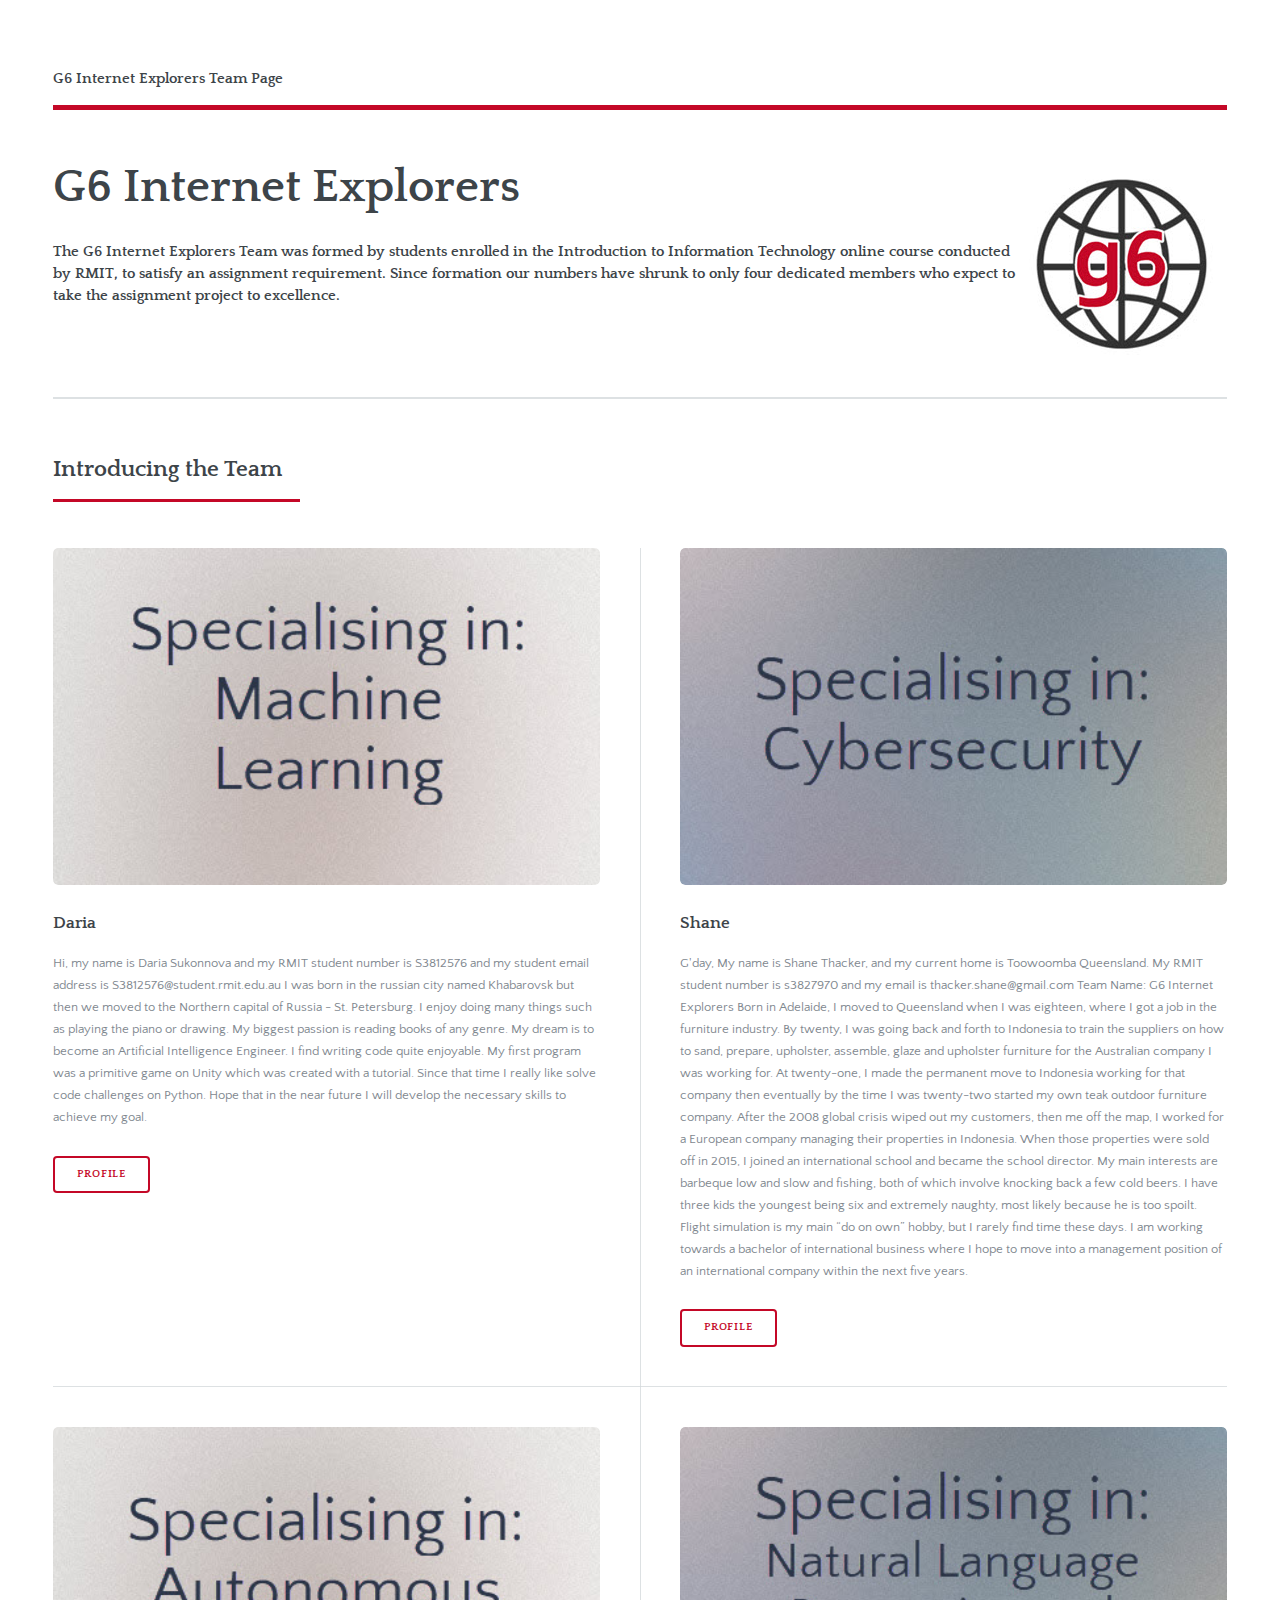
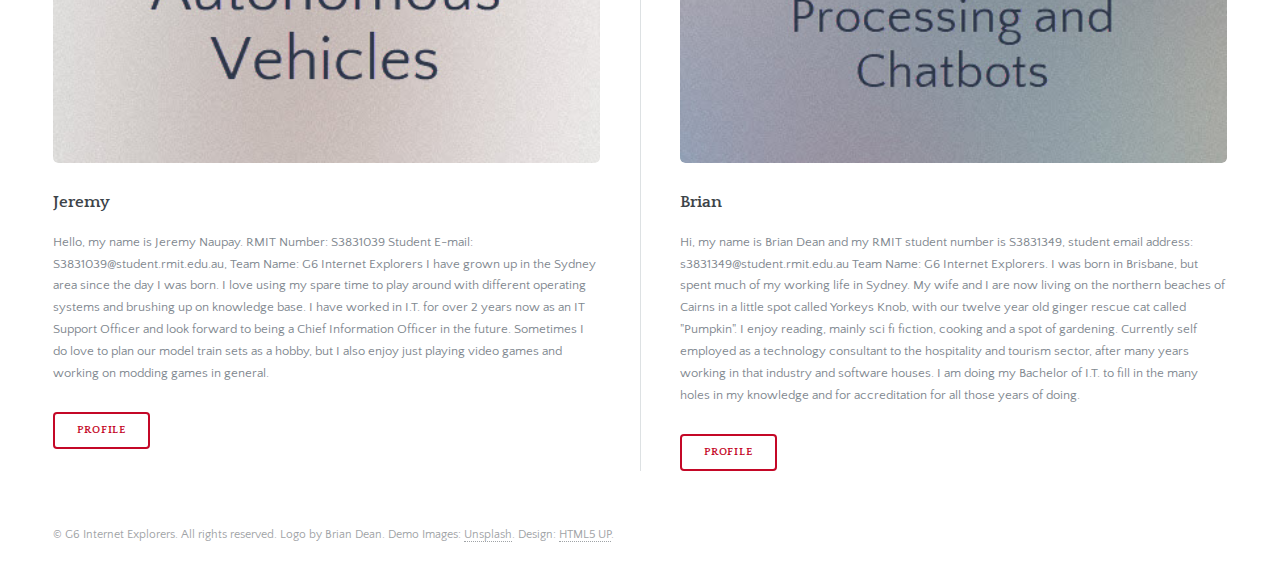
==== index.html @ 7b2c0fbd "Update profiles" ====
<!DOCTYPE HTML>
<!--
	Editorial by HTML5 UP
	html5up.net | @ajlkn
	Free for personal and commercial use under the CCA 3.0 license (html5up.net/license)
-->
<html>

<head>
	<title>G5 Internet Explorers Team</title>
	<meta charset="utf-8" />
	<meta name="viewport" content="width=device-width, initial-scale=1, user-scalable=no" />
	<link rel="stylesheet" href="assets/css/main.css" />
</head>

<body class="is-preload">

	<!-- Wrapper -->
	<div id="wrapper">
		<!-- Main -->
		<div id="main">
			<div class="inner">
				<!-- Header -->
				<header id="header">
					<a href="index.html" class="logo"><strong>G6 Internet Explorers Team Page</strong></a>
				</header>
				<!-- Banner -->
				<section id="banner">
					<div class="content">
						<header>
							<h1>G6 Internet Explorers</h1>
							<!-- <p>A free and fully responsive site template</p> -->
						</header>
						<h4>The G6 Internet Explorers Team was formed by students enrolled in the Introduction to
							Information Technology online course conducted by RMIT, to satisfy an assignment
							requirement.
							Since formation our numbers have shrunk to only four dedicated members who expect to take
							the assignment project to excellence. </h4>
					</div>
					<span>
						<img src="images/logosml.jpg" alt="" />
					</span>
				</section>
				<section>
					<header class="major">
						<h2>Introducing the Team</h2>
					</header>
					<div class="posts">
						<article>
							<a href="https://dariab612.github.io/my.profile.io/" target="_blank" class="image"><img
									src="images/pic15.jpg" alt="" /></a>
							<h3>Daria</h3>
							<p>Hi, my name is Daria Sukonnova and my RMIT student number is S3812576 and my student email address is S3812576@student.rmit.edu.au
								I was born in the russian city named Khabarovsk but then we moved to the Northern capital of Russia - St. Petersburg.
								I enjoy doing many things such as playing the piano or drawing. My biggest passion is reading books of any genre.
								My dream is to become an Artificial Intelligence Engineer. I find writing code quite enjoyable. My first program was a primitive 
								game on Unity which was created with a tutorial. Since that time I really like solve code challenges on Python. Hope that in the 
								near future I will develop the necessary skills to achieve my goal.</p>
							<ul class="actions">
								<li><a href="https://dariab612.github.io/my.profile.io/" target="_blank"
										class="button">Profile</a></li>
							</ul>
						</article>
						<article>
							<a href="https://shanetemp.github.io/" target="_blank" class="image"><img
									src="images/pic14.jpg" alt="" /></a>
							<h3>Shane</h3>
							<p>G'day, My name is Shane Thacker, and my current home is Toowoomba Queensland.
								My RMIT student number is s3827970 and my email is thacker.shane@gmail.com Team Name: G6 Internet Explorers
								Born in Adelaide, I moved to Queensland when I was eighteen, where I got a job in the
								furniture industry. By twenty, I was going back and forth to Indonesia to train the
								suppliers on how to sand, prepare, upholster, assemble, glaze and upholster furniture
								for the Australian company I was working for. At twenty-one, I made the permanent move
								to Indonesia working for that company then eventually by the time I was twenty-two
								started my own teak outdoor furniture company. After the 2008 global crisis wiped out my
								customers, then me off the map, I worked for a European company managing their
								properties in Indonesia. When those properties were sold off in 2015, I joined an
								international school and became the school director.
								My main interests are barbeque low and slow and fishing, both of which involve knocking
								back a few cold beers. I have three kids the youngest being six and extremely naughty,
								most likely because he is too spoilt. Flight simulation is my main “do on own” hobby,
								but I rarely find time these days.
								I am working towards a bachelor of international business where I hope to move into a
								management position of an international company within the next five years.</p>
							<ul class="actions">
								<li><a href="https://shanetemp.github.io/" target="_blank" class="button">Profile</a>
								</li>
							</ul>
						</article>
						<article>
							<a href="https://jnaupay.github.io/IT-Assessment-1/" target="_blank" class="image"><img
									src="images/pic16.jpg" alt="" /></a>
							<h3>Jeremy</h3>
							<p>Hello, my name is Jeremy Naupay. RMIT Number: S3831039 Student E-mail: S3831039@student.rmit.edu.au, Team Name: G6 Internet 	    Explorers
								I have grown up in the Sydney area since the day I was born. I love using my spare time to play around with different operating systems and brushing up on knowledge base. I have worked in I.T. for over 2 years now as an IT Support Officer and look forward to being a Chief Information Officer in the future. Sometimes I do love to plan our model train sets as a hobby, but I also enjoy just playing video games and working on modding games in general. </p>
							<ul class="actions">
								<li><a href="https://jnaupay.github.io/IT-Assessment-1/" target="_blank"
										class="button">Profile</a></li>
							</ul>
						</article>
						<article>
							<a href="https://brian-c-dean.github.io/" target="_blank" class="image"><img
									src="images/pic17.jpg" alt="" /></a>
							<h3>Brian</h3>
							<p>Hi, my name is Brian Dean and my RMIT student number is S3831349, student email address:
								s3831349@student.rmit.edu.au  Team Name: G6 Internet Explorers. I was born in Brisbane, but spent much of my working life
								in Sydney. My wife and I are now living on the northern beaches of Cairns in a little
								spot called Yorkeys Knob, with our twelve year old ginger rescue cat called "Pumpkin". I
								enjoy reading, mainly sci fi fiction, cooking and a spot of gardening. Currently self
								employed as a technology consultant to the hospitality and tourism sector, after many
								years working in that industry and software houses. I am doing my Bachelor of I.T. to
								fill in the many holes in my knowledge and for accreditation for all those years of
								doing. </p>
							<ul class="actions">
								<li><a href="https://brian-c-dean.github.io/" target="_blank" class="button">Profile</a>
								</li>
							</ul>
						</article>

					</div>
				</section>
				<!-- Footer -->
				<footer id="footer">
					<p class="copyright">&copy; G6 Internet Explorers. All rights reserved. Logo by Brian Dean. Demo
						Images: <a href="https://unsplash.com">Unsplash</a>. Design: <a href="https://html5up.net">HTML5
							UP</a>.</p>
				</footer>
			</div>
		</div>
	</div>

	<!-- Scripts -->
	<script src="assets/js/jquery.min.js"></script>
	<script src="assets/js/browser.min.js"></script>
	<script src="assets/js/breakpoints.min.js"></script>
	<script src="assets/js/util.js"></script>
	<script src="assets/js/main.js"></script>

</body>

</html>
---- assets/css/main.css ----
@import url(fontawesome-all.min.css);
@import url("https://fonts.googleapis.com/css?family=Quattrocento Sans:400,600,400italic,600italic|Quattrocento:400,700");
/*
	Editorial by HTML5 UP
	html5up.net | @ajlkn
	Free for personal and commercial use under the CCA 3.0 license (html5up.net/license)
*/
html, body, div, span, applet, object,
iframe, h1, h2, h3, h4, h5, h6, p, blockquote,
pre, a, abbr, acronym, address, big, cite,
code, del, dfn, em, img, ins, kbd, q, s, samp,
small, strike, strong, sub, sup, tt, var, b,
u, i, center, dl, dt, dd, ol, ul, li, fieldset,
form, label, legend, table, caption, tbody,
tfoot, thead, tr, th, td, article, aside,
canvas, details, embed, figure, figcaption,
footer, header, hgroup, menu, nav, output, ruby,
section, summary, time, mark, audio, video {
  margin: 0;
  padding: 0;
  border: 0;
  font-size: 100%;
  font: inherit;
  vertical-align: baseline; }

article, aside, details, figcaption, figure,
footer, header, hgroup, menu, nav, section {
  display: block; }

body {
  line-height: 1; }

ol, ul {
  list-style: none; }

blockquote, q {
  quotes: none; }
  blockquote:before, blockquote:after, q:before, q:after {
    content: '';
    content: none; }

table {
  border-collapse: collapse;
  border-spacing: 0; }

body {
  -webkit-text-size-adjust: none; }

mark {
  background-color: transparent;
  color: inherit; }

input::-moz-focus-inner {
  border: 0;
  padding: 0; }

input, select, textarea {
  -moz-appearance: none;
  -webkit-appearance: none;
  -ms-appearance: none;
  appearance: none; }

/* Basic */
@-ms-viewport {
  width: device-width; }

body {
  -ms-overflow-style: scrollbar; }

@media screen and (max-width: 480px) {
  html, body {
    min-width: 320px; } }

html {
  box-sizing: border-box; }

*, *:before, *:after {
  box-sizing: inherit; }

body {
  background: #ffffff; }
  body.is-preload *, body.is-preload *:before, body.is-preload *:after, body.is-resizing *, body.is-resizing *:before, body.is-resizing *:after {
    -moz-animation: none !important;
    -webkit-animation: none !important;
    -ms-animation: none !important;
    animation: none !important;
    -moz-transition: none !important;
    -webkit-transition: none !important;
    -ms-transition: none !important;
    transition: none !important; }

/* Type */
body, input, select, textarea {
  color: #7f888f;
  font-family: "Quattrocento Sans", sans-serif;
  font-size: 13pt;
  font-weight: 400;
  line-height: 1.65; }
  @media screen and (max-width: 1680px) {
    body, input, select, textarea {
      font-size: 11pt; } }
  @media screen and (max-width: 1280px) {
    body, input, select, textarea {
      font-size: 10pt; } }
  @media screen and (max-width: 360px) {
    body, input, select, textarea {
      font-size: 9pt; } }

a {
  -moz-transition: color 0.2s ease-in-out, border-bottom-color 0.2s ease-in-out;
  -webkit-transition: color 0.2s ease-in-out, border-bottom-color 0.2s ease-in-out;
  -ms-transition: color 0.2s ease-in-out, border-bottom-color 0.2s ease-in-out;
  transition: color 0.2s ease-in-out, border-bottom-color 0.2s ease-in-out;
  border-bottom: dotted 1px;
  color: #C40827;
  text-decoration: none; }
  a:hover {
    border-bottom-color: #C40827;
    color: #C40827 !important; }
    a:hover strong {
      color: inherit; }

strong, b {
  color: #3d4449;
  font-weight: 600; }

em, i {
  font-style: italic; }

p {
  margin: 0 0 2em 0; }

h1, h2, h3, h4, h5, h6 {
  color: #3d4449;
  font-family: "Quattrocento", serif;
  font-weight: 700;
  line-height: 1.5;
  margin: 0 0 1em 0; }
  h1 a, h2 a, h3 a, h4 a, h5 a, h6 a {
    color: inherit;
    text-decoration: none;
    border-bottom: 0; }

h1 {
  font-size: 4em;
  margin: 0 0 0.5em 0;
  line-height: 1.3; }

h2 {
  font-size: 1.75em; }

h3 {
  font-size: 1.25em; }

h4 {
  font-size: 1.1em; }

h5 {
  font-size: 0.9em; }

h6 {
  font-size: 0.7em; }

@media screen and (max-width: 1680px) {
  h1 {
    font-size: 3.5em; } }

@media screen and (max-width: 980px) {
  h1 {
    font-size: 3.25em; } }

@media screen and (max-width: 736px) {
  h1 {
    font-size: 2em;
    line-height: 1.4; }
  h2 {
    font-size: 1.5em; } }

sub {
  font-size: 0.8em;
  position: relative;
  top: 0.5em; }

sup {
  font-size: 0.8em;
  position: relative;
  top: -0.5em; }

blockquote {
  border-left: solid 3px rgba(210, 215, 217, 0.75);
  font-style: italic;
  margin: 0 0 2em 0;
  padding: 0.5em 0 0.5em 2em; }

code {
  background: rgba(230, 235, 237, 0.25);
  border-radius: 0.375em;
  border: solid 1px rgba(210, 215, 217, 0.75);
  font-family: "Courier New", monospace;
  font-size: 0.9em;
  margin: 0 0.25em;
  padding: 0.25em 0.65em; }

pre {
  -webkit-overflow-scrolling: touch;
  font-family: "Courier New", monospace;
  font-size: 0.9em;
  margin: 0 0 2em 0; }
  pre code {
    display: block;
    line-height: 1.75;
    padding: 1em 1.5em;
    overflow-x: auto; }

hr {
  border: 0;
  border-bottom: solid 1px rgba(210, 215, 217, 0.75);
  margin: 2em 0; }
  hr.major {
    margin: 3em 0; }

.align-left {
  text-align: left; }

.align-center {
  text-align: center; }

.align-right {
  text-align: right; }

/* Row */
.row {
  display: flex;
  flex-wrap: wrap;
  box-sizing: border-box;
  align-items: stretch; }
  .row > * {
    box-sizing: border-box; }
  .row.gtr-uniform > * > :last-child {
    margin-bottom: 0; }
  .row.aln-left {
    justify-content: flex-start; }
  .row.aln-center {
    justify-content: center; }
  .row.aln-right {
    justify-content: flex-end; }
  .row.aln-top {
    align-items: flex-start; }
  .row.aln-middle {
    align-items: center; }
  .row.aln-bottom {
    align-items: flex-end; }
  .row > .imp {
    order: -1; }
  .row > .col-1 {
    width: 8.33333%; }
  .row > .off-1 {
    margin-left: 8.33333%; }
  .row > .col-2 {
    width: 16.66667%; }
  .row > .off-2 {
    margin-left: 16.66667%; }
  .row > .col-3 {
    width: 25%; }
  .row > .off-3 {
    margin-left: 25%; }
  .row > .col-4 {
    width: 33.33333%; }
  .row > .off-4 {
    margin-left: 33.33333%; }
  .row > .col-5 {
    width: 41.66667%; }
  .row > .off-5 {
    margin-left: 41.66667%; }
  .row > .col-6 {
    width: 50%; }
  .row > .off-6 {
    margin-left: 50%; }
  .row > .col-7 {
    width: 58.33333%; }
  .row > .off-7 {
    margin-left: 58.33333%; }
  .row > .col-8 {
    width: 66.66667%; }
  .row > .off-8 {
    margin-left: 66.66667%; }
  .row > .col-9 {
    width: 75%; }
  .row > .off-9 {
    margin-left: 75%; }
  .row > .col-10 {
    width: 83.33333%; }
  .row > .off-10 {
    margin-left: 83.33333%; }
  .row > .col-11 {
    width: 91.66667%; }
  .row > .off-11 {
    margin-left: 91.66667%; }
  .row > .col-12 {
    width: 100%; }
  .row > .off-12 {
    margin-left: 100%; }
  .row.gtr-0 {
    margin-top: 0;
    margin-left: 0em; }
    .row.gtr-0 > * {
      padding: 0 0 0 0em; }
    .row.gtr-0.gtr-uniform {
      margin-top: 0em; }
      .row.gtr-0.gtr-uniform > * {
        padding-top: 0em; }
  .row.gtr-25 {
    margin-top: 0;
    margin-left: -0.375em; }
    .row.gtr-25 > * {
      padding: 0 0 0 0.375em; }
    .row.gtr-25.gtr-uniform {
      margin-top: -0.375em; }
      .row.gtr-25.gtr-uniform > * {
        padding-top: 0.375em; }
  .row.gtr-50 {
    margin-top: 0;
    margin-left: -0.75em; }
    .row.gtr-50 > * {
      padding: 0 0 0 0.75em; }
    .row.gtr-50.gtr-uniform {
      margin-top: -0.75em; }
      .row.gtr-50.gtr-uniform > * {
        padding-top: 0.75em; }
  .row {
    margin-top: 0;
    margin-left: -1.5em; }
    .row > * {
      padding: 0 0 0 1.5em; }
    .row.gtr-uniform {
      margin-top: -1.5em; }
      .row.gtr-uniform > * {
        padding-top: 1.5em; }
  .row.gtr-150 {
    margin-top: 0;
    margin-left: -2.25em; }
    .row.gtr-150 > * {
      padding: 0 0 0 2.25em; }
    .row.gtr-150.gtr-uniform {
      margin-top: -2.25em; }
      .row.gtr-150.gtr-uniform > * {
        padding-top: 2.25em; }
  .row.gtr-200 {
    margin-top: 0;
    margin-left: -3em; }
    .row.gtr-200 > * {
      padding: 0 0 0 3em; }
    .row.gtr-200.gtr-uniform {
      margin-top: -3em; }
      .row.gtr-200.gtr-uniform > * {
        padding-top: 3em; }
  @media screen and (max-width: 1680px) {
    .row {
      display: flex;
      flex-wrap: wrap;
      box-sizing: border-box;
      align-items: stretch; }
      .row > * {
        box-sizing: border-box; }
      .row.gtr-uniform > * > :last-child {
        margin-bottom: 0; }
      .row.aln-left {
        justify-content: flex-start; }
      .row.aln-center {
        justify-content: center; }
      .row.aln-right {
        justify-content: flex-end; }
      .row.aln-top {
        align-items: flex-start; }
      .row.aln-middle {
        align-items: center; }
      .row.aln-bottom {
        align-items: flex-end; }
      .row > .imp-xlarge {
        order: -1; }
      .row > .col-1-xlarge {
        width: 8.33333%; }
      .row > .off-1-xlarge {
        margin-left: 8.33333%; }
      .row > .col-2-xlarge {
        width: 16.66667%; }
      .row > .off-2-xlarge {
        margin-left: 16.66667%; }
      .row > .col-3-xlarge {
        width: 25%; }
      .row > .off-3-xlarge {
        margin-left: 25%; }
      .row > .col-4-xlarge {
        width: 33.33333%; }
      .row > .off-4-xlarge {
        margin-left: 33.33333%; }
      .row > .col-5-xlarge {
        width: 41.66667%; }
      .row > .off-5-xlarge {
        margin-left: 41.66667%; }
      .row > .col-6-xlarge {
        width: 50%; }
      .row > .off-6-xlarge {
        margin-left: 50%; }
      .row > .col-7-xlarge {
        width: 58.33333%; }
      .row > .off-7-xlarge {
        margin-left: 58.33333%; }
      .row > .col-8-xlarge {
        width: 66.66667%; }
      .row > .off-8-xlarge {
        margin-left: 66.66667%; }
      .row > .col-9-xlarge {
        width: 75%; }
      .row > .off-9-xlarge {
        margin-left: 75%; }
      .row > .col-10-xlarge {
        width: 83.33333%; }
      .row > .off-10-xlarge {
        margin-left: 83.33333%; }
      .row > .col-11-xlarge {
        width: 91.66667%; }
      .row > .off-11-xlarge {
        margin-left: 91.66667%; }
      .row > .col-12-xlarge {
        width: 100%; }
      .row > .off-12-xlarge {
        margin-left: 100%; }
      .row.gtr-0 {
        margin-top: 0;
        margin-left: 0em; }
        .row.gtr-0 > * {
          padding: 0 0 0 0em; }
        .row.gtr-0.gtr-uniform {
          margin-top: 0em; }
          .row.gtr-0.gtr-uniform > * {
            padding-top: 0em; }
      .row.gtr-25 {
        margin-top: 0;
        margin-left: -0.375em; }
        .row.gtr-25 > * {
          padding: 0 0 0 0.375em; }
        .row.gtr-25.gtr-uniform {
          margin-top: -0.375em; }
          .row.gtr-25.gtr-uniform > * {
            padding-top: 0.375em; }
      .row.gtr-50 {
        margin-top: 0;
        margin-left: -0.75em; }
        .row.gtr-50 > * {
          padding: 0 0 0 0.75em; }
        .row.gtr-50.gtr-uniform {
          margin-top: -0.75em; }
          .row.gtr-50.gtr-uniform > * {
            padding-top: 0.75em; }
      .row {
        margin-top: 0;
        margin-left: -1.5em; }
        .row > * {
          padding: 0 0 0 1.5em; }
        .row.gtr-uniform {
          margin-top: -1.5em; }
          .row.gtr-uniform > * {
            padding-top: 1.5em; }
      .row.gtr-150 {
        margin-top: 0;
        margin-left: -2.25em; }
        .row.gtr-150 > * {
          padding: 0 0 0 2.25em; }
        .row.gtr-150.gtr-uniform {
          margin-top: -2.25em; }
          .row.gtr-150.gtr-uniform > * {
            padding-top: 2.25em; }
      .row.gtr-200 {
        margin-top: 0;
        margin-left: -3em; }
        .row.gtr-200 > * {
          padding: 0 0 0 3em; }
        .row.gtr-200.gtr-uniform {
          margin-top: -3em; }
          .row.gtr-200.gtr-uniform > * {
            padding-top: 3em; } }
  @media screen and (max-width: 1280px) {
    .row {
      display: flex;
      flex-wrap: wrap;
      box-sizing: border-box;
      align-items: stretch; }
      .row > * {
        box-sizing: border-box; }
      .row.gtr-uniform > * > :last-child {
        margin-bottom: 0; }
      .row.aln-left {
        justify-content: flex-start; }
      .row.aln-center {
        justify-content: center; }
      .row.aln-right {
        justify-content: flex-end; }
      .row.aln-top {
        align-items: flex-start; }
      .row.aln-middle {
        align-items: center; }
      .row.aln-bottom {
        align-items: flex-end; }
      .row > .imp-large {
        order: -1; }
      .row > .col-1-large {
        width: 8.33333%; }
      .row > .off-1-large {
        margin-left: 8.33333%; }
      .row > .col-2-large {
        width: 16.66667%; }
      .row > .off-2-large {
        margin-left: 16.66667%; }
      .row > .col-3-large {
        width: 25%; }
      .row > .off-3-large {
        margin-left: 25%; }
      .row > .col-4-large {
        width: 33.33333%; }
      .row > .off-4-large {
        margin-left: 33.33333%; }
      .row > .col-5-large {
        width: 41.66667%; }
      .row > .off-5-large {
        margin-left: 41.66667%; }
      .row > .col-6-large {
        width: 50%; }
      .row > .off-6-large {
        margin-left: 50%; }
      .row > .col-7-large {
        width: 58.33333%; }
      .row > .off-7-large {
        margin-left: 58.33333%; }
      .row > .col-8-large {
        width: 66.66667%; }
      .row > .off-8-large {
        margin-left: 66.66667%; }
      .row > .col-9-large {
        width: 75%; }
      .row > .off-9-large {
        margin-left: 75%; }
      .row > .col-10-large {
        width: 83.33333%; }
      .row > .off-10-large {
        margin-left: 83.33333%; }
      .row > .col-11-large {
        width: 91.66667%; }
      .row > .off-11-large {
        margin-left: 91.66667%; }
      .row > .col-12-large {
        width: 100%; }
      .row > .off-12-large {
        margin-left: 100%; }
      .row.gtr-0 {
        margin-top: 0;
        margin-left: 0em; }
        .row.gtr-0 > * {
          padding: 0 0 0 0em; }
        .row.gtr-0.gtr-uniform {
          margin-top: 0em; }
          .row.gtr-0.gtr-uniform > * {
            padding-top: 0em; }
      .row.gtr-25 {
        margin-top: 0;
        margin-left: -0.375em; }
        .row.gtr-25 > * {
          padding: 0 0 0 0.375em; }
        .row.gtr-25.gtr-uniform {
          margin-top: -0.375em; }
          .row.gtr-25.gtr-uniform > * {
            padding-top: 0.375em; }
      .row.gtr-50 {
        margin-top: 0;
        margin-left: -0.75em; }
        .row.gtr-50 > * {
          padding: 0 0 0 0.75em; }
        .row.gtr-50.gtr-uniform {
          margin-top: -0.75em; }
          .row.gtr-50.gtr-uniform > * {
            padding-top: 0.75em; }
      .row {
        margin-top: 0;
        margin-left: -1.5em; }
        .row > * {
          padding: 0 0 0 1.5em; }
        .row.gtr-uniform {
          margin-top: -1.5em; }
          .row.gtr-uniform > * {
            padding-top: 1.5em; }
      .row.gtr-150 {
        margin-top: 0;
        margin-left: -2.25em; }
        .row.gtr-150 > * {
          padding: 0 0 0 2.25em; }
        .row.gtr-150.gtr-uniform {
          margin-top: -2.25em; }
          .row.gtr-150.gtr-uniform > * {
            padding-top: 2.25em; }
      .row.gtr-200 {
        margin-top: 0;
        margin-left: -3em; }
        .row.gtr-200 > * {
          padding: 0 0 0 3em; }
        .row.gtr-200.gtr-uniform {
          margin-top: -3em; }
          .row.gtr-200.gtr-uniform > * {
            padding-top: 3em; } }
  @media screen and (max-width: 980px) {
    .row {
      display: flex;
      flex-wrap: wrap;
      box-sizing: border-box;
      align-items: stretch; }
      .row > * {
        box-sizing: border-box; }
      .row.gtr-uniform > * > :last-child {
        margin-bottom: 0; }
      .row.aln-left {
        justify-content: flex-start; }
      .row.aln-center {
        justify-content: center; }
      .row.aln-right {
        justify-content: flex-end; }
      .row.aln-top {
        align-items: flex-start; }
      .row.aln-middle {
        align-items: center; }
      .row.aln-bottom {
        align-items: flex-end; }
      .row > .imp-medium {
        order: -1; }
      .row > .col-1-medium {
        width: 8.33333%; }
      .row > .off-1-medium {
        margin-left: 8.33333%; }
      .row > .col-2-medium {
        width: 16.66667%; }
      .row > .off-2-medium {
        margin-left: 16.66667%; }
      .row > .col-3-medium {
        width: 25%; }
      .row > .off-3-medium {
        margin-left: 25%; }
      .row > .col-4-medium {
        width: 33.33333%; }
      .row > .off-4-medium {
        margin-left: 33.33333%; }
      .row > .col-5-medium {
        width: 41.66667%; }
      .row > .off-5-medium {
        margin-left: 41.66667%; }
      .row > .col-6-medium {
        width: 50%; }
      .row > .off-6-medium {
        margin-left: 50%; }
      .row > .col-7-medium {
        width: 58.33333%; }
      .row > .off-7-medium {
        margin-left: 58.33333%; }
      .row > .col-8-medium {
        width: 66.66667%; }
      .row > .off-8-medium {
        margin-left: 66.66667%; }
      .row > .col-9-medium {
        width: 75%; }
      .row > .off-9-medium {
        margin-left: 75%; }
      .row > .col-10-medium {
        width: 83.33333%; }
      .row > .off-10-medium {
        margin-left: 83.33333%; }
      .row > .col-11-medium {
        width: 91.66667%; }
      .row > .off-11-medium {
        margin-left: 91.66667%; }
      .row > .col-12-medium {
        width: 100%; }
      .row > .off-12-medium {
        margin-left: 100%; }
      .row.gtr-0 {
        margin-top: 0;
        margin-left: 0em; }
        .row.gtr-0 > * {
          padding: 0 0 0 0em; }
        .row.gtr-0.gtr-uniform {
          margin-top: 0em; }
          .row.gtr-0.gtr-uniform > * {
            padding-top: 0em; }
      .row.gtr-25 {
        margin-top: 0;
        margin-left: -0.375em; }
        .row.gtr-25 > * {
          padding: 0 0 0 0.375em; }
        .row.gtr-25.gtr-uniform {
          margin-top: -0.375em; }
          .row.gtr-25.gtr-uniform > * {
            padding-top: 0.375em; }
      .row.gtr-50 {
        margin-top: 0;
        margin-left: -0.75em; }
        .row.gtr-50 > * {
          padding: 0 0 0 0.75em; }
        .row.gtr-50.gtr-uniform {
          margin-top: -0.75em; }
          .row.gtr-50.gtr-uniform > * {
            padding-top: 0.75em; }
      .row {
        margin-top: 0;
        margin-left: -1.5em; }
        .row > * {
          padding: 0 0 0 1.5em; }
        .row.gtr-uniform {
          margin-top: -1.5em; }
          .row.gtr-uniform > * {
            padding-top: 1.5em; }
      .row.gtr-150 {
        margin-top: 0;
        margin-left: -2.25em; }
        .row.gtr-150 > * {
          padding: 0 0 0 2.25em; }
        .row.gtr-150.gtr-uniform {
          margin-top: -2.25em; }
          .row.gtr-150.gtr-uniform > * {
            padding-top: 2.25em; }
      .row.gtr-200 {
        margin-top: 0;
        margin-left: -3em; }
        .row.gtr-200 > * {
          padding: 0 0 0 3em; }
        .row.gtr-200.gtr-uniform {
          margin-top: -3em; }
          .row.gtr-200.gtr-uniform > * {
            padding-top: 3em; } }
  @media screen and (max-width: 736px) {
    .row {
      display: flex;
      flex-wrap: wrap;
      box-sizing: border-box;
      align-items: stretch; }
      .row > * {
        box-sizing: border-box; }
      .row.gtr-uniform > * > :last-child {
        margin-bottom: 0; }
      .row.aln-left {
        justify-content: flex-start; }
      .row.aln-center {
        justify-content: center; }
      .row.aln-right {
        justify-content: flex-end; }
      .row.aln-top {
        align-items: flex-start; }
      .row.aln-middle {
        align-items: center; }
      .row.aln-bottom {
        align-items: flex-end; }
      .row > .imp-small {
        order: -1; }
      .row > .col-1-small {
        width: 8.33333%; }
      .row > .off-1-small {
        margin-left: 8.33333%; }
      .row > .col-2-small {
        width: 16.66667%; }
      .row > .off-2-small {
        margin-left: 16.66667%; }
      .row > .col-3-small {
        width: 25%; }
      .row > .off-3-small {
        margin-left: 25%; }
      .row > .col-4-small {
        width: 33.33333%; }
      .row > .off-4-small {
        margin-left: 33.33333%; }
      .row > .col-5-small {
        width: 41.66667%; }
      .row > .off-5-small {
        margin-left: 41.66667%; }
      .row > .col-6-small {
        width: 50%; }
      .row > .off-6-small {
        margin-left: 50%; }
      .row > .col-7-small {
        width: 58.33333%; }
      .row > .off-7-small {
        margin-left: 58.33333%; }
      .row > .col-8-small {
        width: 66.66667%; }
      .row > .off-8-small {
        margin-left: 66.66667%; }
      .row > .col-9-small {
        width: 75%; }
      .row > .off-9-small {
        margin-left: 75%; }
      .row > .col-10-small {
        width: 83.33333%; }
      .row > .off-10-small {
        margin-left: 83.33333%; }
      .row > .col-11-small {
        width: 91.66667%; }
      .row > .off-11-small {
        margin-left: 91.66667%; }
      .row > .col-12-small {
        width: 100%; }
      .row > .off-12-small {
        margin-left: 100%; }
      .row.gtr-0 {
        margin-top: 0;
        margin-left: 0em; }
        .row.gtr-0 > * {
          padding: 0 0 0 0em; }
        .row.gtr-0.gtr-uniform {
          margin-top: 0em; }
          .row.gtr-0.gtr-uniform > * {
            padding-top: 0em; }
      .row.gtr-25 {
        margin-top: 0;
        margin-left: -0.375em; }
        .row.gtr-25 > * {
          padding: 0 0 0 0.375em; }
        .row.gtr-25.gtr-uniform {
          margin-top: -0.375em; }
          .row.gtr-25.gtr-uniform > * {
            padding-top: 0.375em; }
      .row.gtr-50 {
        margin-top: 0;
        margin-left: -0.75em; }
        .row.gtr-50 > * {
          padding: 0 0 0 0.75em; }
        .row.gtr-50.gtr-uniform {
          margin-top: -0.75em; }
          .row.gtr-50.gtr-uniform > * {
            padding-top: 0.75em; }
      .row {
        margin-top: 0;
        margin-left: -1.5em; }
        .row > * {
          padding: 0 0 0 1.5em; }
        .row.gtr-uniform {
          margin-top: -1.5em; }
          .row.gtr-uniform > * {
            padding-top: 1.5em; }
      .row.gtr-150 {
        margin-top: 0;
        margin-left: -2.25em; }
        .row.gtr-150 > * {
          padding: 0 0 0 2.25em; }
        .row.gtr-150.gtr-uniform {
          margin-top: -2.25em; }
          .row.gtr-150.gtr-uniform > * {
            padding-top: 2.25em; }
      .row.gtr-200 {
        margin-top: 0;
        margin-left: -3em; }
        .row.gtr-200 > * {
          padding: 0 0 0 3em; }
        .row.gtr-200.gtr-uniform {
          margin-top: -3em; }
          .row.gtr-200.gtr-uniform > * {
            padding-top: 3em; } }
  @media screen and (max-width: 480px) {
    .row {
      display: flex;
      flex-wrap: wrap;
      box-sizing: border-box;
      align-items: stretch; }
      .row > * {
        box-sizing: border-box; }
      .row.gtr-uniform > * > :last-child {
        margin-bottom: 0; }
      .row.aln-left {
        justify-content: flex-start; }
      .row.aln-center {
        justify-content: center; }
      .row.aln-right {
        justify-content: flex-end; }
      .row.aln-top {
        align-items: flex-start; }
      .row.aln-middle {
        align-items: center; }
      .row.aln-bottom {
        align-items: flex-end; }
      .row > .imp-xsmall {
        order: -1; }
      .row > .col-1-xsmall {
        width: 8.33333%; }
      .row > .off-1-xsmall {
        margin-left: 8.33333%; }
      .row > .col-2-xsmall {
        width: 16.66667%; }
      .row > .off-2-xsmall {
        margin-left: 16.66667%; }
      .row > .col-3-xsmall {
        width: 25%; }
      .row > .off-3-xsmall {
        margin-left: 25%; }
      .row > .col-4-xsmall {
        width: 33.33333%; }
      .row > .off-4-xsmall {
        margin-left: 33.33333%; }
      .row > .col-5-xsmall {
        width: 41.66667%; }
      .row > .off-5-xsmall {
        margin-left: 41.66667%; }
      .row > .col-6-xsmall {
        width: 50%; }
      .row > .off-6-xsmall {
        margin-left: 50%; }
      .row > .col-7-xsmall {
        width: 58.33333%; }
      .row > .off-7-xsmall {
        margin-left: 58.33333%; }
      .row > .col-8-xsmall {
        width: 66.66667%; }
      .row > .off-8-xsmall {
        margin-left: 66.66667%; }
      .row > .col-9-xsmall {
        width: 75%; }
      .row > .off-9-xsmall {
        margin-left: 75%; }
      .row > .col-10-xsmall {
        width: 83.33333%; }
      .row > .off-10-xsmall {
        margin-left: 83.33333%; }
      .row > .col-11-xsmall {
        width: 91.66667%; }
      .row > .off-11-xsmall {
        margin-left: 91.66667%; }
      .row > .col-12-xsmall {
        width: 100%; }
      .row > .off-12-xsmall {
        margin-left: 100%; }
      .row.gtr-0 {
        margin-top: 0;
        margin-left: 0em; }
        .row.gtr-0 > * {
          padding: 0 0 0 0em; }
        .row.gtr-0.gtr-uniform {
          margin-top: 0em; }
          .row.gtr-0.gtr-uniform > * {
            padding-top: 0em; }
      .row.gtr-25 {
        margin-top: 0;
        margin-left: -0.375em; }
        .row.gtr-25 > * {
          padding: 0 0 0 0.375em; }
        .row.gtr-25.gtr-uniform {
          margin-top: -0.375em; }
          .row.gtr-25.gtr-uniform > * {
            padding-top: 0.375em; }
      .row.gtr-50 {
        margin-top: 0;
        margin-left: -0.75em; }
        .row.gtr-50 > * {
          padding: 0 0 0 0.75em; }
        .row.gtr-50.gtr-uniform {
          margin-top: -0.75em; }
          .row.gtr-50.gtr-uniform > * {
            padding-top: 0.75em; }
      .row {
        margin-top: 0;
        margin-left: -1.5em; }
        .row > * {
          padding: 0 0 0 1.5em; }
        .row.gtr-uniform {
          margin-top: -1.5em; }
          .row.gtr-uniform > * {
            padding-top: 1.5em; }
      .row.gtr-150 {
        margin-top: 0;
        margin-left: -2.25em; }
        .row.gtr-150 > * {
          padding: 0 0 0 2.25em; }
        .row.gtr-150.gtr-uniform {
          margin-top: -2.25em; }
          .row.gtr-150.gtr-uniform > * {
            padding-top: 2.25em; }
      .row.gtr-200 {
        margin-top: 0;
        margin-left: -3em; }
        .row.gtr-200 > * {
          padding: 0 0 0 3em; }
        .row.gtr-200.gtr-uniform {
          margin-top: -3em; }
          .row.gtr-200.gtr-uniform > * {
            padding-top: 3em; } }

/* Section/Article */
section.special, article.special {
  text-align: center; }

header p {
  font-family: "Quattrocento", serif;
  font-size: 1em;
  font-weight: 400;
  letter-spacing: 0.075em;
  margin-top: -0.5em;
  text-transform: uppercase; }

header.major > :last-child {
  border-bottom: solid 3px #C40827;
  display: inline-block;
  margin: 0 0 2em 0;
  padding: 0 0.75em 0.5em 0; }

header.main > :last-child {
  margin: 0 0 1em 0; }

/* Form */
form {
  margin: 0 0 2em 0; }

label {
  color: #3d4449;
  display: block;
  font-size: 0.9em;
  font-weight: 600;
  margin: 0 0 1em 0; }

input[type="text"],
input[type="password"],
input[type="email"],
input[type="tel"],
input[type="search"],
input[type="url"],
select,
textarea {
  -moz-appearance: none;
  -webkit-appearance: none;
  -ms-appearance: none;
  appearance: none;
  background: #ffffff;
  border-radius: 0.375em;
  border: none;
  border: solid 1px rgba(210, 215, 217, 0.75);
  color: inherit;
  display: block;
  outline: 0;
  padding: 0 1em;
  text-decoration: none;
  width: 100%; }
  input[type="text"]:invalid,
  input[type="password"]:invalid,
  input[type="email"]:invalid,
  input[type="tel"]:invalid,
  input[type="search"]:invalid,
  input[type="url"]:invalid,
  select:invalid,
  textarea:invalid {
    box-shadow: none; }
  input[type="text"]:focus,
  input[type="password"]:focus,
  input[type="email"]:focus,
  input[type="tel"]:focus,
  input[type="search"]:focus,
  input[type="url"]:focus,
  select:focus,
  textarea:focus {
    border-color: #C40827;
    box-shadow: 0 0 0 1px #C40827; }

select {
  background-image: url("data:image/svg+xml;charset=utf8,%3Csvg xmlns='http://www.w3.org/2000/svg' width='40' height='40' preserveAspectRatio='none' viewBox='0 0 40 40'%3E%3Cpath d='M9.4,12.3l10.4,10.4l10.4-10.4c0.2-0.2,0.5-0.4,0.9-0.4c0.3,0,0.6,0.1,0.9,0.4l3.3,3.3c0.2,0.2,0.4,0.5,0.4,0.9 c0,0.4-0.1,0.6-0.4,0.9L20.7,31.9c-0.2,0.2-0.5,0.4-0.9,0.4c-0.3,0-0.6-0.1-0.9-0.4L4.3,17.3c-0.2-0.2-0.4-0.5-0.4-0.9 c0-0.4,0.1-0.6,0.4-0.9l3.3-3.3c0.2-0.2,0.5-0.4,0.9-0.4S9.1,12.1,9.4,12.3z' fill='rgba(210, 215, 217, 0.75)' /%3E%3C/svg%3E");
  background-size: 1.25em;
  background-repeat: no-repeat;
  background-position: calc(100% - 1em) center;
  height: 2.75em;
  padding-right: 2.75em;
  text-overflow: ellipsis; }
  select option {
    color: #3d4449;
    background: #ffffff; }
  select:focus::-ms-value {
    background-color: transparent; }
  select::-ms-expand {
    display: none; }

input[type="text"],
input[type="password"],
input[type="email"],
input[type="tel"],
input[type="search"],
input[type="url"],
select {
  height: 2.75em; }

textarea {
  padding: 0.75em 1em; }

input[type="checkbox"],
input[type="radio"] {
  -moz-appearance: none;
  -webkit-appearance: none;
  -ms-appearance: none;
  appearance: none;
  display: block;
  float: left;
  margin-right: -2em;
  opacity: 0;
  width: 1em;
  z-index: -1; }
  input[type="checkbox"] + label,
  input[type="radio"] + label {
    text-decoration: none;
    color: #7f888f;
    cursor: pointer;
    display: inline-block;
    font-size: 1em;
    font-weight: 400;
    padding-left: 2.4em;
    padding-right: 0.75em;
    position: relative; }
    input[type="checkbox"] + label:before,
    input[type="radio"] + label:before {
      -moz-osx-font-smoothing: grayscale;
      -webkit-font-smoothing: antialiased;
      display: inline-block;
      font-style: normal;
      font-variant: normal;
      text-rendering: auto;
      line-height: 1;
      text-transform: none !important;
      font-family: 'Font Awesome 5 Free';
      font-weight: 900; }
    input[type="checkbox"] + label:before,
    input[type="radio"] + label:before {
      background: #ffffff;
      border-radius: 0.375em;
      border: solid 1px rgba(210, 215, 217, 0.75);
      content: '';
      display: inline-block;
      font-size: 0.8em;
      height: 2.0625em;
      left: 0;
      line-height: 2.0625em;
      position: absolute;
      text-align: center;
      top: 0;
      width: 2.0625em; }
  input[type="checkbox"]:checked + label:before,
  input[type="radio"]:checked + label:before {
    background: #3d4449;
    border-color: #3d4449;
    color: #ffffff;
    content: '\f00c'; }
  input[type="checkbox"]:focus + label:before,
  input[type="radio"]:focus + label:before {
    border-color: #C40827;
    box-shadow: 0 0 0 1px #C40827; }

input[type="checkbox"] + label:before {
  border-radius: 0.375em; }

input[type="radio"] + label:before {
  border-radius: 100%; }

::-webkit-input-placeholder {
  color: #C40827 !important;
  opacity: 1.0; }

:-moz-placeholder {
  color: #C40827 !important;
  opacity: 1.0; }

::-moz-placeholder {
  color: #C40827 !important;
  opacity: 1.0; }

:-ms-input-placeholder {
  color: #C40827 !important;
  opacity: 1.0; }

/* Box */
.box {
  border-radius: 0.375em;
  border: solid 1px rgba(210, 215, 217, 0.75);
  margin-bottom: 2em;
  padding: 1.5em; }
  .box > :last-child,
  .box > :last-child > :last-child,
  .box > :last-child > :last-child > :last-child {
    margin-bottom: 0; }
  .box.alt {
    border: 0;
    border-radius: 0;
    padding: 0; }

/* Icon */
.icon {
  text-decoration: none;
  border-bottom: none;
  position: relative; }
  .icon:before {
    -moz-osx-font-smoothing: grayscale;
    -webkit-font-smoothing: antialiased;
    display: inline-block;
    font-style: normal;
    font-variant: normal;
    text-rendering: auto;
    line-height: 1;
    text-transform: none !important;
    font-family: 'Font Awesome 5 Free';
    font-weight: 400; }
  .icon > .label {
    display: none; }
  .icon:before {
    line-height: inherit; }
  .icon.solid:before {
    font-weight: 900; }
  .icon.brands:before {
    font-family: 'Font Awesome 5 Brands'; }

/* Image */
.image {
  border-radius: 0.375em;
  border: 0;
  display: inline-block;
  position: relative; }
  .image img {
    border-radius: 0.375em;
    display: block; }
  .image.left, .image.right {
    max-width: 40%; }
    .image.left img, .image.right img {
      width: 100%; }
  .image.left {
    float: left;
    padding: 0 1.5em 1em 0;
    top: 0.25em; }
  .image.right {
    float: right;
    padding: 0 0 1em 1.5em;
    top: 0.25em; }
  .image.fit {
    display: block;
    margin: 0 0 2em 0;
    width: 100%; }
    .image.fit img {
      width: 100%; }
  .image.main {
    display: block;
    margin: 0 0 3em 0;
    width: 100%; }
    .image.main img {
      width: 100%; }

a.image {
  overflow: hidden; }
  a.image img {
    -moz-transition: -moz-transform 0.2s ease;
    -webkit-transition: -webkit-transform 0.2s ease;
    -ms-transition: -ms-transform 0.2s ease;
    transition: transform 0.2s ease; }
  a.image:hover img {
    -moz-transform: scale(1.075);
    -webkit-transform: scale(1.075);
    -ms-transform: scale(1.075);
    transform: scale(1.075); }

/* List */
ol {
  list-style: decimal;
  margin: 0 0 2em 0;
  padding-left: 1.25em; }
  ol li {
    padding-left: 0.25em; }

ul {
  list-style: disc;
  margin: 0 0 2em 0;
  padding-left: 1em; }
  ul li {
    padding-left: 0.5em; }
  ul.alt {
    list-style: none;
    padding-left: 0; }
    ul.alt li {
      border-top: solid 1px rgba(210, 215, 217, 0.75);
      padding: 0.5em 0; }
      ul.alt li:first-child {
        border-top: 0;
        padding-top: 0; }

dl {
  margin: 0 0 2em 0; }
  dl dt {
    display: block;
    font-weight: 600;
    margin: 0 0 1em 0; }
  dl dd {
    margin-left: 2em; }

/* Actions */
ul.actions {
  display: -moz-flex;
  display: -webkit-flex;
  display: -ms-flex;
  display: flex;
  cursor: default;
  list-style: none;
  margin-left: -1em;
  padding-left: 0; }
  ul.actions li {
    padding: 0 0 0 1em;
    vertical-align: middle; }
  ul.actions.special {
    -moz-justify-content: center;
    -webkit-justify-content: center;
    -ms-justify-content: center;
    justify-content: center;
    width: 100%;
    margin-left: 0; }
    ul.actions.special li:first-child {
      padding-left: 0; }
  ul.actions.stacked {
    -moz-flex-direction: column;
    -webkit-flex-direction: column;
    -ms-flex-direction: column;
    flex-direction: column;
    margin-left: 0; }
    ul.actions.stacked li {
      padding: 1.3em 0 0 0; }
      ul.actions.stacked li:first-child {
        padding-top: 0; }
  ul.actions.fit {
    width: calc(100% + 1em); }
    ul.actions.fit li {
      -moz-flex-grow: 1;
      -webkit-flex-grow: 1;
      -ms-flex-grow: 1;
      flex-grow: 1;
      -moz-flex-shrink: 1;
      -webkit-flex-shrink: 1;
      -ms-flex-shrink: 1;
      flex-shrink: 1;
      width: 100%; }
      ul.actions.fit li > * {
        width: 100%; }
    ul.actions.fit.stacked {
      width: 100%; }

/* Icons */
ul.icons {
  cursor: default;
  list-style: none;
  padding-left: 0; }
  ul.icons li {
    display: inline-block;
    padding: 0 1em 0 0; }
    ul.icons li:last-child {
      padding-right: 0; }
    ul.icons li .icon {
      color: inherit; }
      ul.icons li .icon:before {
        font-size: 1.25em; }

/* Contact */
ul.contact {
  list-style: none;
  padding: 0; }
  ul.contact li {
    text-decoration: none;
    border-top: solid 1px rgba(210, 215, 217, 0.75);
    margin: 1.5em 0 0 0;
    padding: 1.5em 0 0 3em;
    position: relative; }
    ul.contact li:before {
      -moz-osx-font-smoothing: grayscale;
      -webkit-font-smoothing: antialiased;
      display: inline-block;
      font-style: normal;
      font-variant: normal;
      text-rendering: auto;
      line-height: 1;
      text-transform: none !important;
      font-family: 'Font Awesome 5 Free';
      font-weight: 400; }
    ul.contact li:before {
      color: #C40827;
      display: inline-block;
      font-size: 1.5em;
      height: 1.125em;
      left: 0;
      line-height: 1.125em;
      position: absolute;
      text-align: center;
      top: 1em;
      width: 1.5em; }
    ul.contact li:first-child {
      border-top: 0;
      margin-top: 0;
      padding-top: 0; }
      ul.contact li:first-child:before {
        top: 0; }
    ul.contact li a {
      color: inherit; }

/* Pagination */
ul.pagination {
  cursor: default;
  list-style: none;
  padding-left: 0; }
  ul.pagination li {
    display: inline-block;
    padding-left: 0;
    vertical-align: middle; }
    ul.pagination li > .page {
      -moz-transition: background-color 0.2s ease-in-out, color 0.2s ease-in-out;
      -webkit-transition: background-color 0.2s ease-in-out, color 0.2s ease-in-out;
      -ms-transition: background-color 0.2s ease-in-out, color 0.2s ease-in-out;
      transition: background-color 0.2s ease-in-out, color 0.2s ease-in-out;
      border-bottom: 0;
      border-radius: 0.375em;
      display: inline-block;
      font-size: 0.8em;
      font-weight: 600;
      height: 2em;
      line-height: 2em;
      margin: 0 0.125em;
      min-width: 2em;
      padding: 0 0.5em;
      text-align: center; }
      ul.pagination li > .page.active {
        background-color: #C40827;
        color: #ffffff !important; }
        ul.pagination li > .page.active:hover {
          background-color: #C40827; }
        ul.pagination li > .page.active:active {
          background-color: #C40827; }
    ul.pagination li:first-child {
      padding-right: 0.75em; }
    ul.pagination li:last-child {
      padding-left: 0.75em; }
  @media screen and (max-width: 480px) {
    ul.pagination li:nth-child(n+2):nth-last-child(n+2) {
      display: none; }
    ul.pagination li:first-child {
      padding-right: 0; } }

/* Table */
.table-wrapper {
  -webkit-overflow-scrolling: touch;
  overflow-x: auto; }

table {
  margin: 0 0 2em 0;
  width: 100%; }
  table tbody tr {
    border: solid 1px rgba(210, 215, 217, 0.75);
    border-left: 0;
    border-right: 0; }
    table tbody tr:nth-child(2n + 1) {
      background-color: rgba(230, 235, 237, 0.25); }
  table td {
    padding: 0.75em 0.75em; }
  table th {
    color: #3d4449;
    font-size: 0.9em;
    font-weight: 600;
    padding: 0 0.75em 0.75em 0.75em;
    text-align: left; }
  table thead {
    border-bottom: solid 2px rgba(210, 215, 217, 0.75); }
  table tfoot {
    border-top: solid 2px rgba(210, 215, 217, 0.75); }
  table.alt {
    border-collapse: separate; }
    table.alt tbody tr td {
      border: solid 1px rgba(210, 215, 217, 0.75);
      border-left-width: 0;
      border-top-width: 0; }
      table.alt tbody tr td:first-child {
        border-left-width: 1px; }
    table.alt tbody tr:first-child td {
      border-top-width: 1px; }
    table.alt thead {
      border-bottom: 0; }
    table.alt tfoot {
      border-top: 0; }

/* Button */
input[type="submit"],
input[type="reset"],
input[type="button"],
button,
.button {
  -moz-appearance: none;
  -webkit-appearance: none;
  -ms-appearance: none;
  appearance: none;
  -moz-transition: background-color 0.2s ease-in-out, color 0.2s ease-in-out;
  -webkit-transition: background-color 0.2s ease-in-out, color 0.2s ease-in-out;
  -ms-transition: background-color 0.2s ease-in-out, color 0.2s ease-in-out;
  transition: background-color 0.2s ease-in-out, color 0.2s ease-in-out;
  background-color: transparent;
  border-radius: 0.375em;
  border: 0;
  box-shadow: inset 0 0 0 2px #C40827;
  color: #C40827 !important;
  cursor: pointer;
  display: inline-block;
  font-family: "Quattrocento", serif;
  font-size: 0.8em;
  font-weight: 700;
  height: 3.5em;
  letter-spacing: 0.075em;
  line-height: 3.5em;
  padding: 0 2.25em;
  text-align: center;
  text-decoration: none;
  text-transform: uppercase;
  white-space: nowrap; }
  input[type="submit"]:hover,
  input[type="reset"]:hover,
  input[type="button"]:hover,
  button:hover,
  .button:hover {
    background-color: rgba(245, 106, 106, 0.05); }
  input[type="submit"]:active,
  input[type="reset"]:active,
  input[type="button"]:active,
  button:active,
  .button:active {
    background-color: rgba(245, 106, 106, 0.15); }
  input[type="submit"].icon:before,
  input[type="reset"].icon:before,
  input[type="button"].icon:before,
  button.icon:before,
  .button.icon:before {
    margin-right: 0.5em; }
  input[type="submit"].fit,
  input[type="reset"].fit,
  input[type="button"].fit,
  button.fit,
  .button.fit {
    width: 100%; }
  input[type="submit"].small,
  input[type="reset"].small,
  input[type="button"].small,
  button.small,
  .button.small {
    font-size: 0.6em; }
  input[type="submit"].large,
  input[type="reset"].large,
  input[type="button"].large,
  button.large,
  .button.large {
    font-size: 1em;
    height: 3.65em;
    line-height: 3.65em; }
  input[type="submit"].primary,
  input[type="reset"].primary,
  input[type="button"].primary,
  button.primary,
  .button.primary {
    background-color: #C40827;
    box-shadow: none;
    color: #ffffff !important; }
    input[type="submit"].primary:hover,
    input[type="reset"].primary:hover,
    input[type="button"].primary:hover,
    button.primary:hover,
    .button.primary:hover {
      background-color: #C40827; }
    input[type="submit"].primary:active,
    input[type="reset"].primary:active,
    input[type="button"].primary:active,
    button.primary:active,
    .button.primary:active {
      background-color: #C40827; }
  input[type="submit"].disabled, input[type="submit"]:disabled,
  input[type="reset"].disabled,
  input[type="reset"]:disabled,
  input[type="button"].disabled,
  input[type="button"]:disabled,
  button.disabled,
  button:disabled,
  .button.disabled,
  .button:disabled {
    pointer-events: none;
    opacity: 0.25; }

/* Mini Posts */
.mini-posts article {
  border-top: solid 1px rgba(210, 215, 217, 0.75);
  margin-top: 2em;
  padding-top: 2em; }
  .mini-posts article .image {
    display: block;
    margin: 0 0 1.5em 0; }
    .mini-posts article .image img {
      display: block;
      width: 100%; }
  .mini-posts article:first-child {
    border-top: 0;
    margin-top: 0;
    padding-top: 0; }

/* Features */
.features {
  display: -moz-flex;
  display: -webkit-flex;
  display: -ms-flex;
  display: flex;
  -moz-flex-wrap: wrap;
  -webkit-flex-wrap: wrap;
  -ms-flex-wrap: wrap;
  flex-wrap: wrap;
  margin: 0 0 2em -3em;
  width: calc(100% + 3em); }
  .features article {
    -moz-align-items: center;
    -webkit-align-items: center;
    -ms-align-items: center;
    align-items: center;
    display: -moz-flex;
    display: -webkit-flex;
    display: -ms-flex;
    display: flex;
    margin: 0 0 3em 3em;
    position: relative;
    width: calc(50% - 3em); }
    .features article:nth-child(2n - 1) {
      margin-right: 1.5em; }
    .features article:nth-child(2n) {
      margin-left: 1.5em; }
    .features article:nth-last-child(1), .features article:nth-last-child(2) {
      margin-bottom: 0; }
    .features article .icon {
      -moz-flex-grow: 0;
      -webkit-flex-grow: 0;
      -ms-flex-grow: 0;
      flex-grow: 0;
      -moz-flex-shrink: 0;
      -webkit-flex-shrink: 0;
      -ms-flex-shrink: 0;
      flex-shrink: 0;
      display: block;
      height: 10em;
      line-height: 10em;
      margin: 0 2em 0 0;
      text-align: center;
      width: 10em; }
      .features article .icon:before {
        color: #C40827;
        font-size: 2.75rem;
        position: relative;
        top: 0.05em; }
      .features article .icon:after {
        -moz-transform: rotate(45deg);
        -webkit-transform: rotate(45deg);
        -ms-transform: rotate(45deg);
        transform: rotate(45deg);
        border-radius: 0.25rem;
        border: solid 2px rgba(210, 215, 217, 0.75);
        content: '';
        display: block;
        height: 7em;
        left: 50%;
        margin: -3.5em 0 0 -3.5em;
        position: absolute;
        top: 50%;
        width: 7em; }
    .features article .content {
      -moz-flex-grow: 1;
      -webkit-flex-grow: 1;
      -ms-flex-grow: 1;
      flex-grow: 1;
      -moz-flex-shrink: 1;
      -webkit-flex-shrink: 1;
      -ms-flex-shrink: 1;
      flex-shrink: 1;
      width: 100%; }
      .features article .content > :last-child {
        margin-bottom: 0; }
  @media screen and (max-width: 980px) {
    .features {
      margin: 0 0 2em 0;
      width: 100%; }
      .features article {
        margin: 0 0 3em 0;
        width: 100%; }
        .features article:nth-child(2n - 1) {
          margin-right: 0; }
        .features article:nth-child(2n) {
          margin-left: 0; }
        .features article:nth-last-child(1), .features article:nth-last-child(2) {
          margin-bottom: 3em; }
        .features article:last-child {
          margin-bottom: 0; }
        .features article .icon {
          height: 8em;
          line-height: 8em;
          width: 8em; }
          .features article .icon:before {
            font-size: 2.25rem; }
          .features article .icon:after {
            height: 6em;
            margin: -3em 0 0 -3em;
            width: 6em; } }
  @media screen and (max-width: 480px) {
    .features article {
      -moz-flex-direction: column;
      -webkit-flex-direction: column;
      -ms-flex-direction: column;
      flex-direction: column;
      -moz-align-items: -moz-flex-start;
      -webkit-align-items: -webkit-flex-start;
      -ms-align-items: -ms-flex-start;
      align-items: flex-start; }
      .features article .icon {
        height: 6em;
        line-height: 6em;
        margin: 0 0 1.5em 0;
        width: 6em; }
        .features article .icon:before {
          font-size: 1.5rem; }
        .features article .icon:after {
          height: 4em;
          margin: -2em 0 0 -2em;
          width: 4em; } }
  @media screen and (max-width: 480px) {
    .features article .icon:before {
      font-size: 1.25rem; } }

/* Posts */
.posts {
  display: -moz-flex;
  display: -webkit-flex;
  display: -ms-flex;
  display: flex;
  -moz-flex-wrap: wrap;
  -webkit-flex-wrap: wrap;
  -ms-flex-wrap: wrap;
  flex-wrap: wrap;
  margin: 0 0 2em -6em;
  width: calc(100% + 6em); }
  .posts article {
    -moz-flex-grow: 0;
    -webkit-flex-grow: 0;
    -ms-flex-grow: 0;
    flex-grow: 0;
    -moz-flex-shrink: 1;
    -webkit-flex-shrink: 1;
    -ms-flex-shrink: 1;
    flex-shrink: 1;
    margin: 0 0 6em 6em;
    position: relative;
    width: calc(33.33333% - 6em); }
    .posts article:before {
      background: rgba(210, 215, 217, 0.75);
      content: '';
      display: block;
      height: calc(100% + 6em);
      left: -3em;
      position: absolute;
      top: 0;
      width: 1px; }
    .posts article:after {
      background: rgba(210, 215, 217, 0.75);
      bottom: -3em;
      content: '';
      display: block;
      height: 1px;
      position: absolute;
      right: 0;
      width: calc(100% + 6em); }
    .posts article > :last-child {
      margin-bottom: 0; }
    .posts article .image {
      display: block;
      margin: 0 0 2em 0; }
      .posts article .image img {
        display: block;
        width: 100%; }
  @media screen and (min-width: 1681px) {
    .posts article:nth-child(3n + 1):before {
      display: none; }
    .posts article:nth-child(3n + 1):after {
      width: 100%; }
    .posts article:nth-last-child(1), .posts article:nth-last-child(2), .posts article:nth-last-child(3) {
      margin-bottom: 0; }
      .posts article:nth-last-child(1):before, .posts article:nth-last-child(2):before, .posts article:nth-last-child(3):before {
        height: 100%; }
      .posts article:nth-last-child(1):after, .posts article:nth-last-child(2):after, .posts article:nth-last-child(3):after {
        display: none; } }
  @media screen and (max-width: 1680px) {
    .posts article {
      width: calc(50% - 6em); }
      .posts article:nth-last-child(3) {
        margin-bottom: 6em; } }
  @media screen and (min-width: 481px) and (max-width: 1680px) {
    .posts article:nth-child(2n + 1):before {
      display: none; }
    .posts article:nth-child(2n + 1):after {
      width: 100%; }
    .posts article:nth-last-child(1), .posts article:nth-last-child(2) {
      margin-bottom: 0; }
      .posts article:nth-last-child(1):before, .posts article:nth-last-child(2):before {
        height: 100%; }
      .posts article:nth-last-child(1):after, .posts article:nth-last-child(2):after {
        display: none; } }
  @media screen and (max-width: 736px) {
    .posts {
      margin: 0 0 2em -4.5em;
      width: calc(100% + 4.5em); }
      .posts article {
        margin: 0 0 4.5em 4.5em;
        width: calc(50% - 4.5em); }
        .posts article:before {
          height: calc(100% + 4.5em);
          left: -2.25em; }
        .posts article:after {
          bottom: -2.25em;
          width: calc(100% + 4.5em); }
        .posts article:nth-last-child(3) {
          margin-bottom: 4.5em; } }
  @media screen and (max-width: 480px) {
    .posts {
      margin: 0 0 2em 0;
      width: 100%; }
      .posts article {
        margin: 0 0 4.5em 0;
        width: 100%; }
        .posts article:before {
          display: none; }
        .posts article:after {
          width: 100%; }
        .posts article:last-child {
          margin-bottom: 0; }
          .posts article:last-child:after {
            display: none; } }

/* Wrapper */
#wrapper {
  display: -moz-flex;
  display: -webkit-flex;
  display: -ms-flex;
  display: flex;
  -moz-flex-direction: row-reverse;
  -webkit-flex-direction: row-reverse;
  -ms-flex-direction: row-reverse;
  flex-direction: row-reverse;
  min-height: 100vh; }

/* Main */
#main {
  -moz-flex-grow: 1;
  -webkit-flex-grow: 1;
  -ms-flex-grow: 1;
  flex-grow: 1;
  -moz-flex-shrink: 1;
  -webkit-flex-shrink: 1;
  -ms-flex-shrink: 1;
  flex-shrink: 1;
  width: 100%; }
  #main > .inner {
    padding: 0 6em 0.1em 6em ;
    margin: 0 auto;
    max-width: 110em; }
    #main > .inner > section {
      padding: 6em 0 4em 0 ;
      border-top: solid 2px rgba(210, 215, 217, 0.75); }
      #main > .inner > section:first-of-type {
        border-top: 0 !important; }
  @media screen and (max-width: 1680px) {
    #main > .inner {
      padding: 0 5em 0.1em 5em ; }
      #main > .inner > section {
        padding: 5em 0 3em 0 ; } }
  @media screen and (max-width: 1280px) {
    #main > .inner {
      padding: 0 4em 0.1em 4em ; }
      #main > .inner > section {
        padding: 4em 0 2em 0 ; } }
  @media screen and (max-width: 736px) {
    #main > .inner {
      padding: 0 2em 0.1em 2em ; }
      #main > .inner > section {
        padding: 3em 0 1em 0 ; } }

/* Sidebar */
#search form {
  text-decoration: none;
  position: relative; }
  #search form:before {
    -moz-osx-font-smoothing: grayscale;
    -webkit-font-smoothing: antialiased;
    display: inline-block;
    font-style: normal;
    font-variant: normal;
    text-rendering: auto;
    line-height: 1;
    text-transform: none !important;
    font-family: 'Font Awesome 5 Free';
    font-weight: 900; }
  #search form:before {
    -moz-transform: scaleX(-1);
    -webkit-transform: scaleX(-1);
    -ms-transform: scaleX(-1);
    transform: scaleX(-1);
    color: #7f888f;
    content: '\f002';
    cursor: default;
    display: block;
    font-size: 1.5em;
    height: 2em;
    line-height: 2em;
    opacity: 0.325;
    position: absolute;
    right: 0;
    text-align: center;
    top: 0;
    width: 2em; }
  #search form input[type="text"] {
    padding-right: 2.75em; }

#sidebar {
  -moz-flex-grow: 0;
  -webkit-flex-grow: 0;
  -ms-flex-grow: 0;
  flex-grow: 0;
  -moz-flex-shrink: 0;
  -webkit-flex-shrink: 0;
  -ms-flex-shrink: 0;
  flex-shrink: 0;
  -moz-transition: margin-left 0.5s ease, box-shadow 0.5s ease;
  -webkit-transition: margin-left 0.5s ease, box-shadow 0.5s ease;
  -ms-transition: margin-left 0.5s ease, box-shadow 0.5s ease;
  transition: margin-left 0.5s ease, box-shadow 0.5s ease;
  background-color: #f5f6f7;
  font-size: 0.9em;
  position: relative;
  width: 26em; }
  #sidebar h2 {
    font-size: 1.38889em; }
  #sidebar > .inner {
    padding: 2.22222em 2.22222em 2.44444em 2.22222em ;
    position: relative;
    width: 26em; }
    #sidebar > .inner > * {
      border-bottom: solid 2px rgba(210, 215, 217, 0.75);
      margin: 0 0 3.5em 0;
      padding: 0 0 3.5em 0; }
      #sidebar > .inner > * > :last-child {
        margin-bottom: 0; }
      #sidebar > .inner > *:last-child {
        border-bottom: 0;
        margin-bottom: 0;
        padding-bottom: 0; }
    #sidebar > .inner > .alt {
      background-color: #eff1f2;
      border-bottom: 0;
      margin: -2.22222em 0 4.44444em -2.22222em;
      padding: 2.22222em;
      width: calc(100% + 4.44444em); }
  #sidebar .toggle {
    text-decoration: none;
    -moz-transition: left 0.5s ease;
    -webkit-transition: left 0.5s ease;
    -ms-transition: left 0.5s ease;
    transition: left 0.5s ease;
    -webkit-tap-highlight-color: rgba(255, 255, 255, 0);
    border: 0;
    display: block;
    height: 7.5em;
    left: 26em;
    line-height: 7.5em;
    outline: 0;
    overflow: hidden;
    position: absolute;
    text-align: center;
    text-indent: -15em;
    white-space: nowrap;
    top: 0;
    width: 6em;
    z-index: 10000; }
    #sidebar .toggle:before {
      -moz-osx-font-smoothing: grayscale;
      -webkit-font-smoothing: antialiased;
      display: inline-block;
      font-style: normal;
      font-variant: normal;
      text-rendering: auto;
      line-height: 1;
      text-transform: none !important;
      font-family: 'Font Awesome 5 Free';
      font-weight: 900; }
    #sidebar .toggle:before {
      content: '\f0c9';
      font-size: 2rem;
      height: inherit;
      left: 0;
      line-height: inherit;
      position: absolute;
      text-indent: 0;
      top: 0;
      width: inherit; }
  #sidebar.inactive {
    margin-left: -26em; }
  @media screen and (max-width: 1680px) {
    #sidebar {
      width: 24em; }
      #sidebar > .inner {
        padding: 1.66667em 1.66667em 1.33333em 1.66667em ;
        width: 24em; }
        #sidebar > .inner > .alt {
          margin: -1.66667em 0 3.33333em -1.66667em;
          padding: 1.66667em;
          width: calc(100% + 3.33333em); }
      #sidebar .toggle {
        height: 6.25em;
        left: 24em;
        line-height: 6.25em;
        text-indent: 5em;
        width: 5em; }
        #sidebar .toggle:before {
          font-size: 1.5rem; }
      #sidebar.inactive {
        margin-left: -24em; } }
  @media screen and (max-width: 1280px) {
    #sidebar {
      box-shadow: 0 0 5em 0 rgba(0, 0, 0, 0.175);
      height: 100%;
      left: 0;
      position: fixed;
      top: 0;
      z-index: 10000; }
      #sidebar.inactive {
        box-shadow: none; }
      #sidebar > .inner {
        -webkit-overflow-scrolling: touch;
        height: 100%;
        left: 0;
        overflow-x: hidden;
        overflow-y: auto;
        position: absolute;
        top: 0; }
        #sidebar > .inner:after {
          content: '';
          display: block;
          height: 4em;
          width: 100%; }
      #sidebar .toggle {
        text-indent: 6em;
        width: 6em; }
        #sidebar .toggle:before {
          font-size: 1.5rem;
          margin-left: -0.4375em; }
      body.is-preload #sidebar {
        display: none; } }
  @media screen and (max-width: 736px) {
    #sidebar .toggle {
      text-indent: 7.25em;
      width: 7.25em; }
      #sidebar .toggle:before {
        color: #7f888f;
        margin-left: -0.0625em;
        margin-top: -0.25em;
        font-size: 1.1rem;
        z-index: 1; }
      #sidebar .toggle:after {
        background: rgba(222, 225, 226, 0.75);
        border-radius: 0.375em;
        content: '';
        height: 3.5em;
        left: 1em;
        position: absolute;
        top: 1em;
        width: 5em; } }

/* Header */
#header {
  display: -moz-flex;
  display: -webkit-flex;
  display: -ms-flex;
  display: flex;
  border-bottom: solid 5px #C40827;
  padding: 6em 0 1em 0;
  position: relative; }
  #header > * {
    -moz-flex: 1;
    -webkit-flex: 1;
    -ms-flex: 1;
    flex: 1;
    margin-bottom: 0; }
  #header .logo {
    border-bottom: 0;
    color: inherit;
    font-family: "Quattrocento", serif;
    font-size: 1.125em; }
  #header .icons {
    text-align: right; }
  @media screen and (max-width: 1680px) {
    #header {
      padding-top: 5em; } }
  @media screen and (max-width: 736px) {
    #header {
      padding-top: 6.5em; }
      #header .logo {
        font-size: 1.25em;
        margin: 0; }
      #header .icons {
        height: 5em;
        line-height: 5em;
        position: absolute;
        right: -0.5em;
        top: 0; } }

/* Banner */
#banner {
  padding: 6em 0 4em 0 ;
  display: -moz-flex;
  display: -webkit-flex;
  display: -ms-flex;
  display: flex; }
  #banner h1 {
    margin-top: -0.125em; }
  #banner .content {
    -moz-flex-grow: 1;
    -webkit-flex-grow: 1;
    -ms-flex-grow: 1;
    flex-grow: 1;
    -moz-flex-shrink: 1;
    -webkit-flex-shrink: 1;
    -ms-flex-shrink: 1;
    flex-shrink: 1;
    width: 50%; }
  #banner .image {
    -moz-flex-grow: 0;
    -webkit-flex-grow: 0;
    -ms-flex-grow: 0;
    flex-grow: 0;
    -moz-flex-shrink: 0;
    -webkit-flex-shrink: 0;
    -ms-flex-shrink: 0;
    flex-shrink: 0;
    display: block;
    margin: 0 0 2em 4em;
    width: 50%; }
    #banner .image img {
      height: 100%;
      -moz-object-fit: cover;
      -webkit-object-fit: cover;
      -ms-object-fit: cover;
      object-fit: cover;
      -moz-object-position: center;
      -webkit-object-position: center;
      -ms-object-position: center;
      object-position: center;
      width: 100%; }
  @media screen and (orientation: portrait) {
    #banner {
      -moz-flex-direction: column-reverse;
      -webkit-flex-direction: column-reverse;
      -ms-flex-direction: column-reverse;
      flex-direction: column-reverse; }
      #banner h1 br {
        display: none; }
      #banner .content {
        -moz-flex-grow: 0;
        -webkit-flex-grow: 0;
        -ms-flex-grow: 0;
        flex-grow: 0;
        -moz-flex-shrink: 0;
        -webkit-flex-shrink: 0;
        -ms-flex-shrink: 0;
        flex-shrink: 0;
        width: 100%; }
      #banner .image {
        -moz-flex-grow: 0;
        -webkit-flex-grow: 0;
        -ms-flex-grow: 0;
        flex-grow: 0;
        -moz-flex-shrink: 0;
        -webkit-flex-shrink: 0;
        -ms-flex-shrink: 0;
        flex-shrink: 0;
        margin: 0 0 4em 0;
        height: 25em;
        max-height: 50vh;
        min-height: 18em;
        width: 100%; } }
  @media screen and (orientation: portrait) and (max-width: 480px) {
    #banner .image {
      max-height: 35vh; } }

/* Footer */
#footer .copyright {
  color: #9fa3a6;
  font-size: 0.9em; }
  #footer .copyright a {
    color: inherit; }

/* Menu */
#menu ul {
  -moz-user-select: none;
  -webkit-user-select: none;
  -ms-user-select: none;
  user-select: none;
  color: #3d4449;
  font-family: "Quattrocento", serif;
  font-weight: 400;
  letter-spacing: 0.075em;
  list-style: none;
  margin-bottom: 0;
  padding: 0;
  text-transform: uppercase; }
  #menu ul a, #menu ul span {
    border-bottom: 0;
    color: inherit;
    cursor: pointer;
    display: block;
    font-size: 0.9em;
    padding: 0.625em 0; }
    #menu ul a:hover, #menu ul span:hover {
      color: #C40827; }
    #menu ul a.opener, #menu ul span.opener {
      -moz-transition: color 0.2s ease-in-out;
      -webkit-transition: color 0.2s ease-in-out;
      -ms-transition: color 0.2s ease-in-out;
      transition: color 0.2s ease-in-out;
      text-decoration: none;
      -webkit-tap-highlight-color: rgba(255, 255, 255, 0);
      position: relative; }
      #menu ul a.opener:before, #menu ul span.opener:before {
        -moz-osx-font-smoothing: grayscale;
        -webkit-font-smoothing: antialiased;
        display: inline-block;
        font-style: normal;
        font-variant: normal;
        text-rendering: auto;
        line-height: 1;
        text-transform: none !important;
        font-family: 'Font Awesome 5 Free';
        font-weight: 900; }
      #menu ul a.opener:before, #menu ul span.opener:before {
        -moz-transition: color 0.2s ease-in-out, -moz-transform 0.2s ease-in-out;
        -webkit-transition: color 0.2s ease-in-out, -webkit-transform 0.2s ease-in-out;
        -ms-transition: color 0.2s ease-in-out, -ms-transform 0.2s ease-in-out;
        transition: color 0.2s ease-in-out, transform 0.2s ease-in-out;
        color: #9fa3a6;
        content: '\f078';
        position: absolute;
        right: 0; }
      #menu ul a.opener:hover:before, #menu ul span.opener:hover:before {
        color: #C40827; }
      #menu ul a.opener.active + ul, #menu ul span.opener.active + ul {
        display: block; }
      #menu ul a.opener.active:before, #menu ul span.opener.active:before {
        -moz-transform: rotate(-180deg);
        -webkit-transform: rotate(-180deg);
        -ms-transform: rotate(-180deg);
        transform: rotate(-180deg); }

#menu > ul > li {
  border-top: solid 1px rgba(210, 215, 217, 0.75);
  margin: 0.5em 0 0 0;
  padding: 0.5em 0 0 0; }
  #menu > ul > li > ul {
    color: #9fa3a6;
    display: none;
    margin: 0.5em 0 1.5em 0;
    padding-left: 1em; }
    #menu > ul > li > ul a, #menu > ul > li > ul span {
      font-size: 0.8em; }
    #menu > ul > li > ul > li {
      margin: 0.125em 0 0 0;
      padding: 0.125em 0 0 0; }
  #menu > ul > li:first-child {
    border-top: 0;
    margin-top: 0;
    padding-top: 0; }
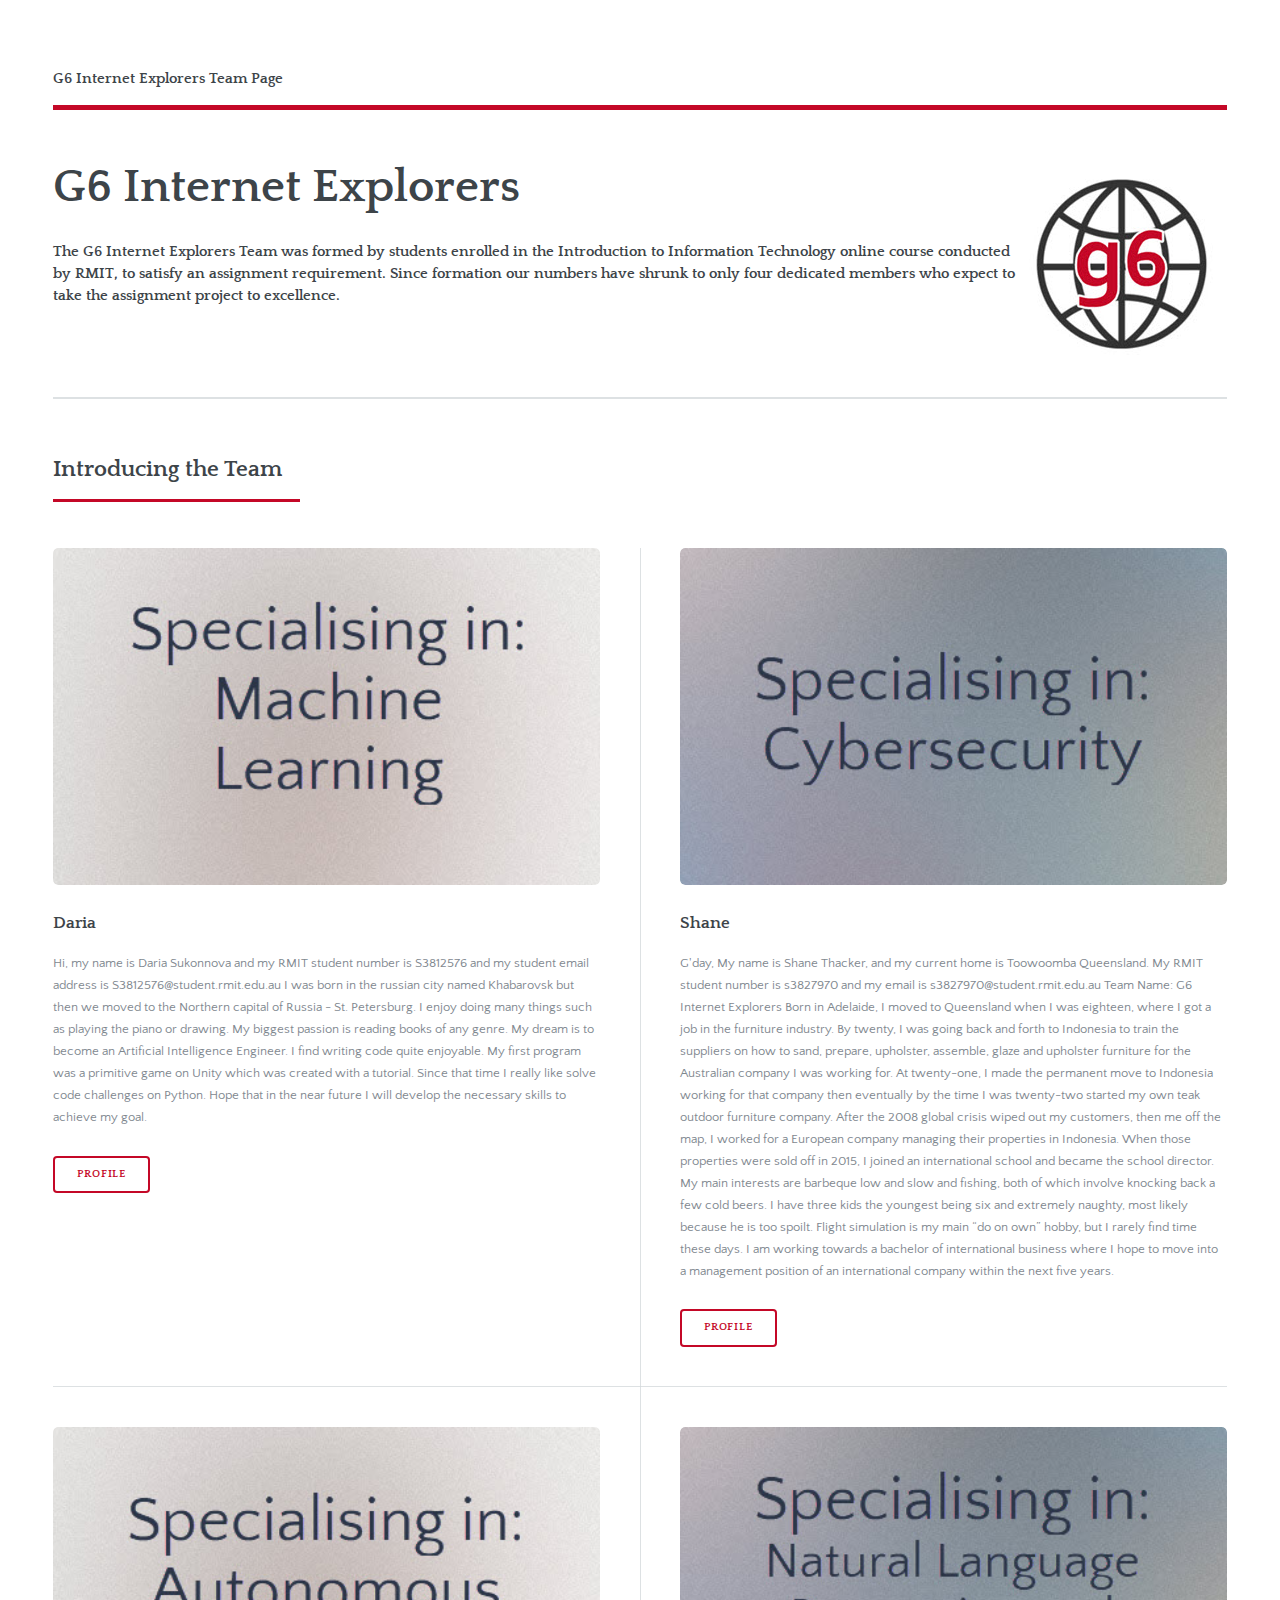
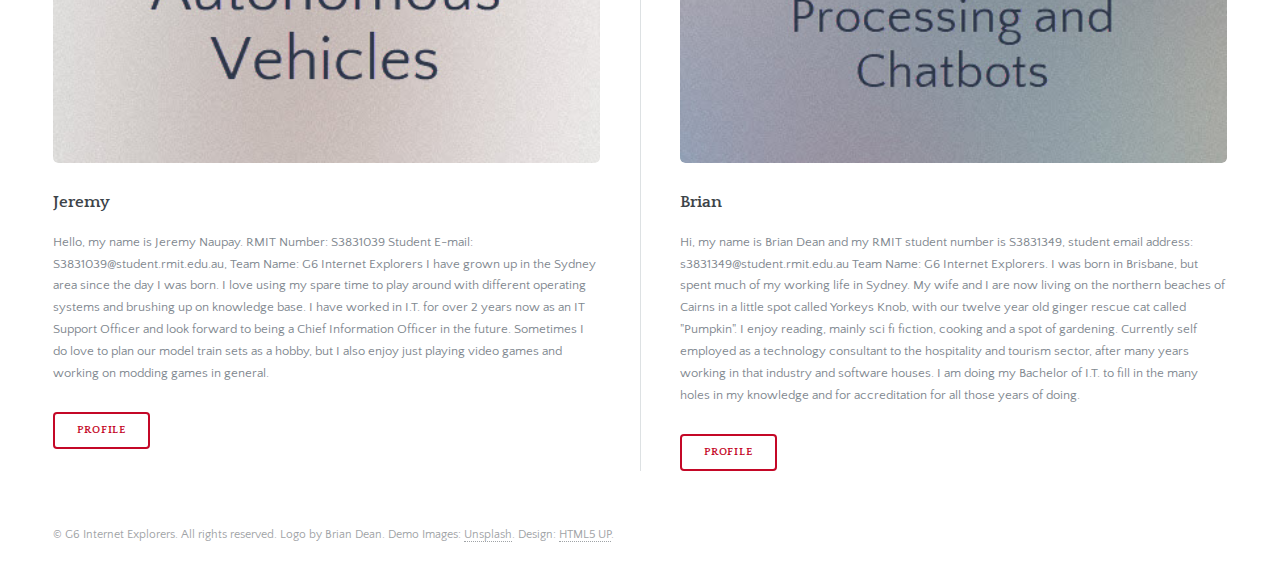
==== commit b37dd094: "Shane altered private details" ====
--- a/index.html
+++ b/index.html
@@ -66,7 +66,7 @@
 									src="images/pic14.jpg" alt="" /></a>
 							<h3>Shane</h3>
 							<p>G'day, My name is Shane Thacker, and my current home is Toowoomba Queensland.
-								My RMIT student number is s3827970 and my email is thacker.shane@gmail.com Team Name: G6 Internet Explorers
+								My RMIT student number is s3827970 and my email is s3827970@student.rmit.edu.au Team Name: G6 Internet Explorers
 								Born in Adelaide, I moved to Queensland when I was eighteen, where I got a job in the
 								furniture industry. By twenty, I was going back and forth to Indonesia to train the
 								suppliers on how to sand, prepare, upholster, assemble, glaze and upholster furniture
@@ -138,4 +138,4 @@
 
 </body>
 
-</html>+</html>
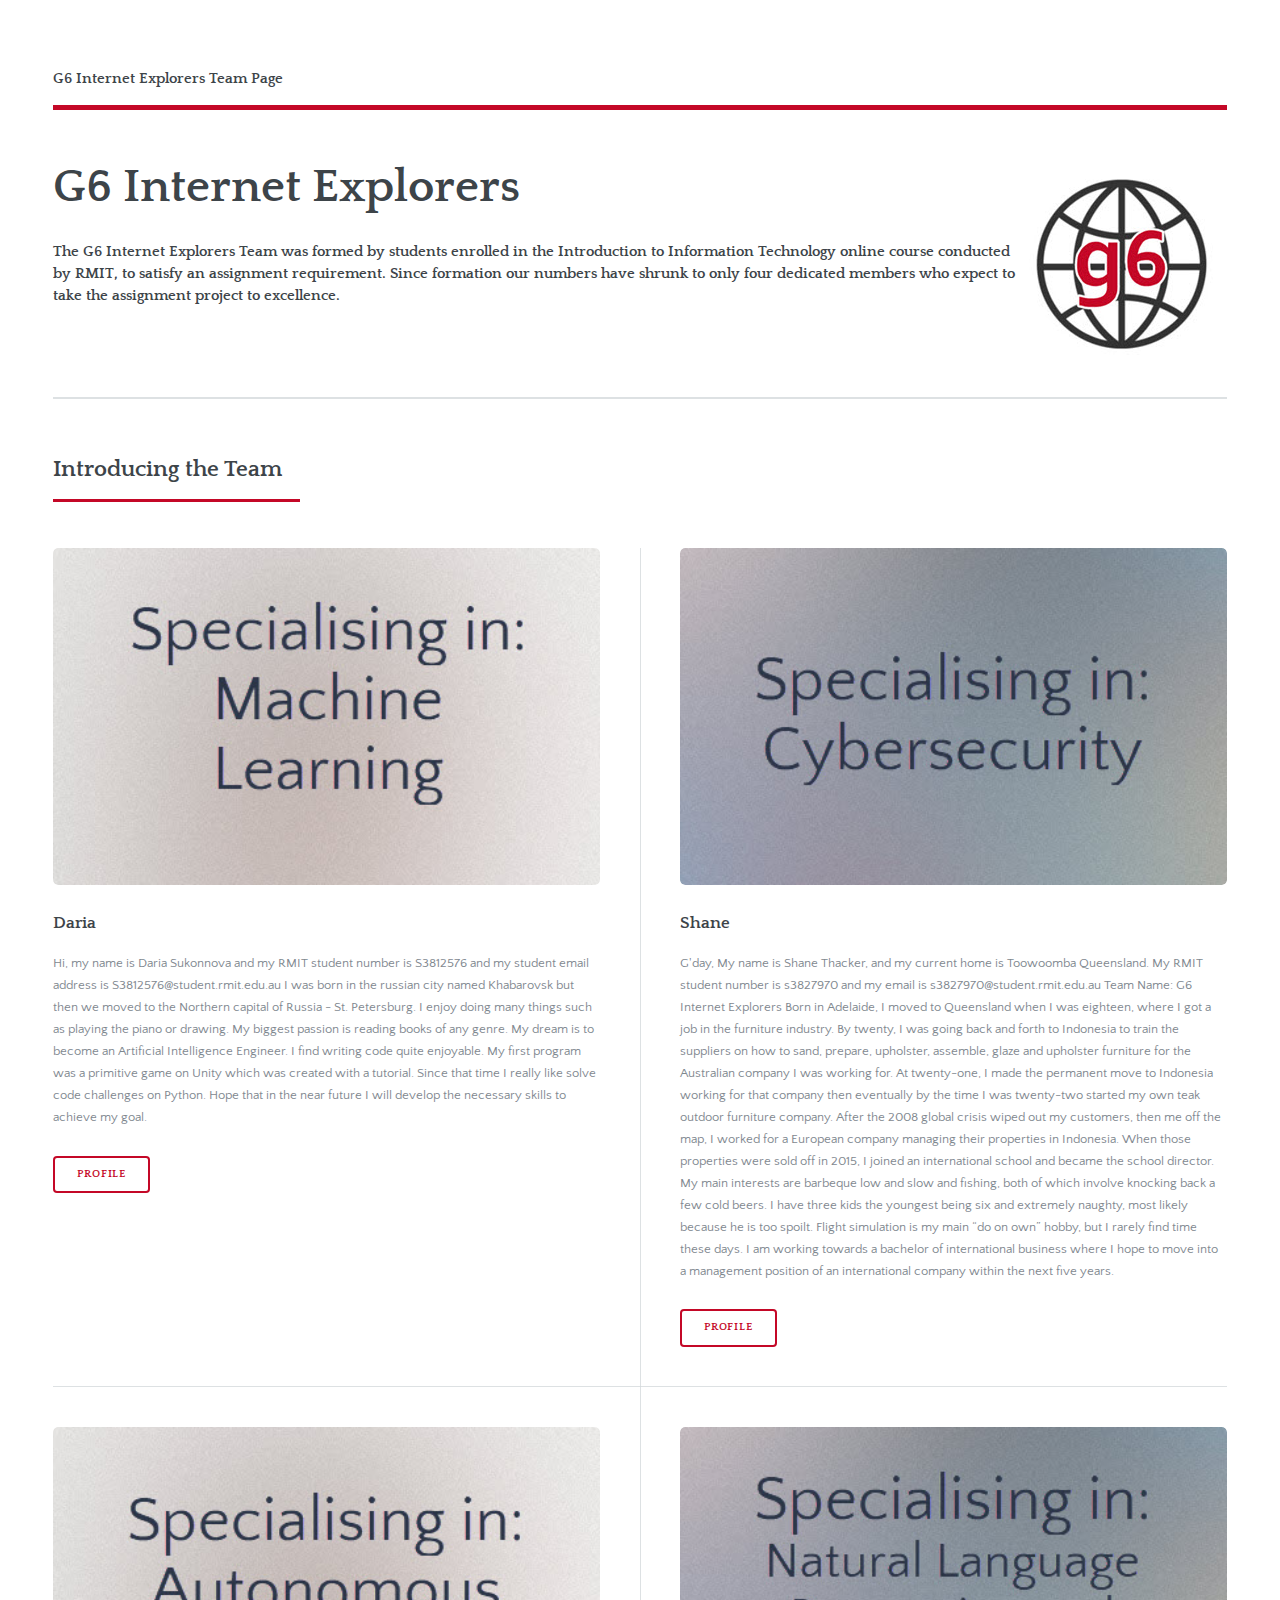
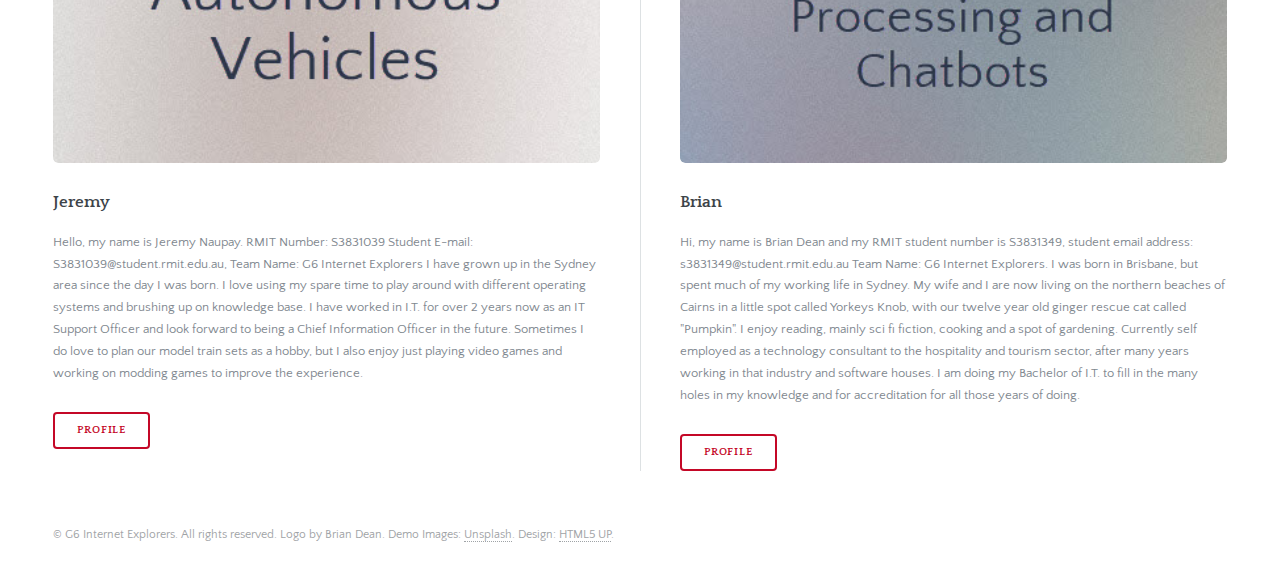
==== commit f8c9c00c: "Updated content" ====
--- a/index.html
+++ b/index.html
@@ -92,7 +92,7 @@
 									src="images/pic16.jpg" alt="" /></a>
 							<h3>Jeremy</h3>
 							<p>Hello, my name is Jeremy Naupay. RMIT Number: S3831039 Student E-mail: S3831039@student.rmit.edu.au, Team Name: G6 Internet 	    Explorers
-								I have grown up in the Sydney area since the day I was born. I love using my spare time to play around with different operating systems and brushing up on knowledge base. I have worked in I.T. for over 2 years now as an IT Support Officer and look forward to being a Chief Information Officer in the future. Sometimes I do love to plan our model train sets as a hobby, but I also enjoy just playing video games and working on modding games in general. </p>
+								I have grown up in the Sydney area since the day I was born. I love using my spare time to play around with different operating systems and brushing up on knowledge base. I have worked in I.T. for over 2 years now as an IT Support Officer and look forward to being a Chief Information Officer in the future. Sometimes I do love to plan our model train sets as a hobby, but I also enjoy just playing video games and working on modding games to improve the experience. </p>
 							<ul class="actions">
 								<li><a href="https://jnaupay.github.io/IT-Assessment-1/" target="_blank"
 										class="button">Profile</a></li>
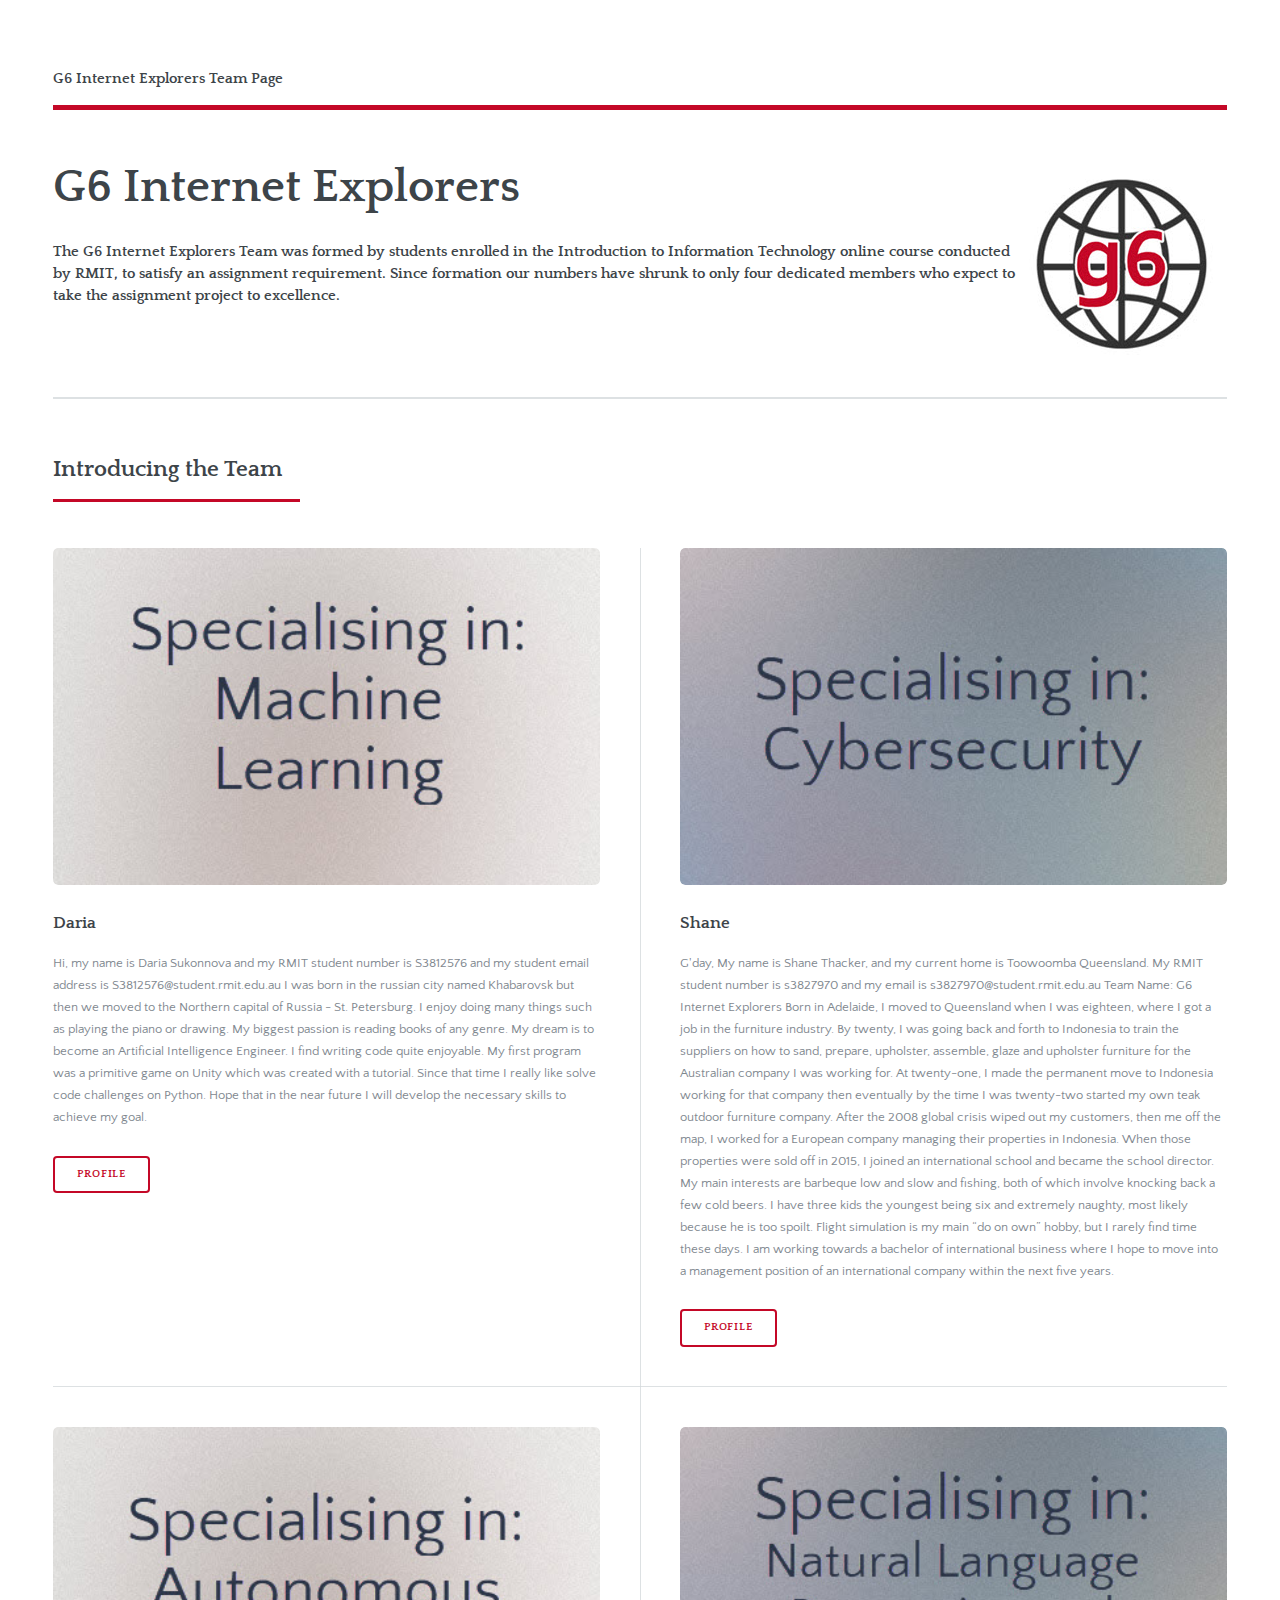
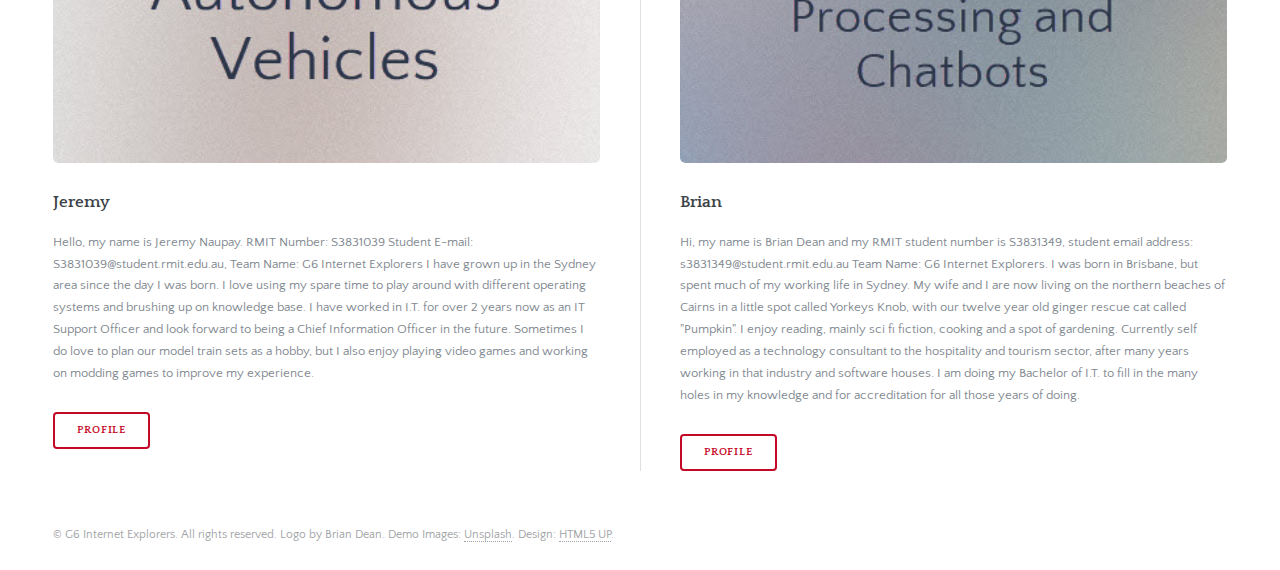
==== commit 697058c7: "update details" ====
--- a/index.html
+++ b/index.html
@@ -92,7 +92,7 @@
 									src="images/pic16.jpg" alt="" /></a>
 							<h3>Jeremy</h3>
 							<p>Hello, my name is Jeremy Naupay. RMIT Number: S3831039 Student E-mail: S3831039@student.rmit.edu.au, Team Name: G6 Internet 	    Explorers
-								I have grown up in the Sydney area since the day I was born. I love using my spare time to play around with different operating systems and brushing up on knowledge base. I have worked in I.T. for over 2 years now as an IT Support Officer and look forward to being a Chief Information Officer in the future. Sometimes I do love to plan our model train sets as a hobby, but I also enjoy just playing video games and working on modding games to improve the experience. </p>
+								I have grown up in the Sydney area since the day I was born. I love using my spare time to play around with different operating systems and brushing up on knowledge base. I have worked in I.T. for over 2 years now as an IT Support Officer and look forward to being a Chief Information Officer in the future. Sometimes I do love to plan our model train sets as a hobby, but I also enjoy playing video games and working on modding games to improve my experience. </p>
 							<ul class="actions">
 								<li><a href="https://jnaupay.github.io/IT-Assessment-1/" target="_blank"
 										class="button">Profile</a></li>
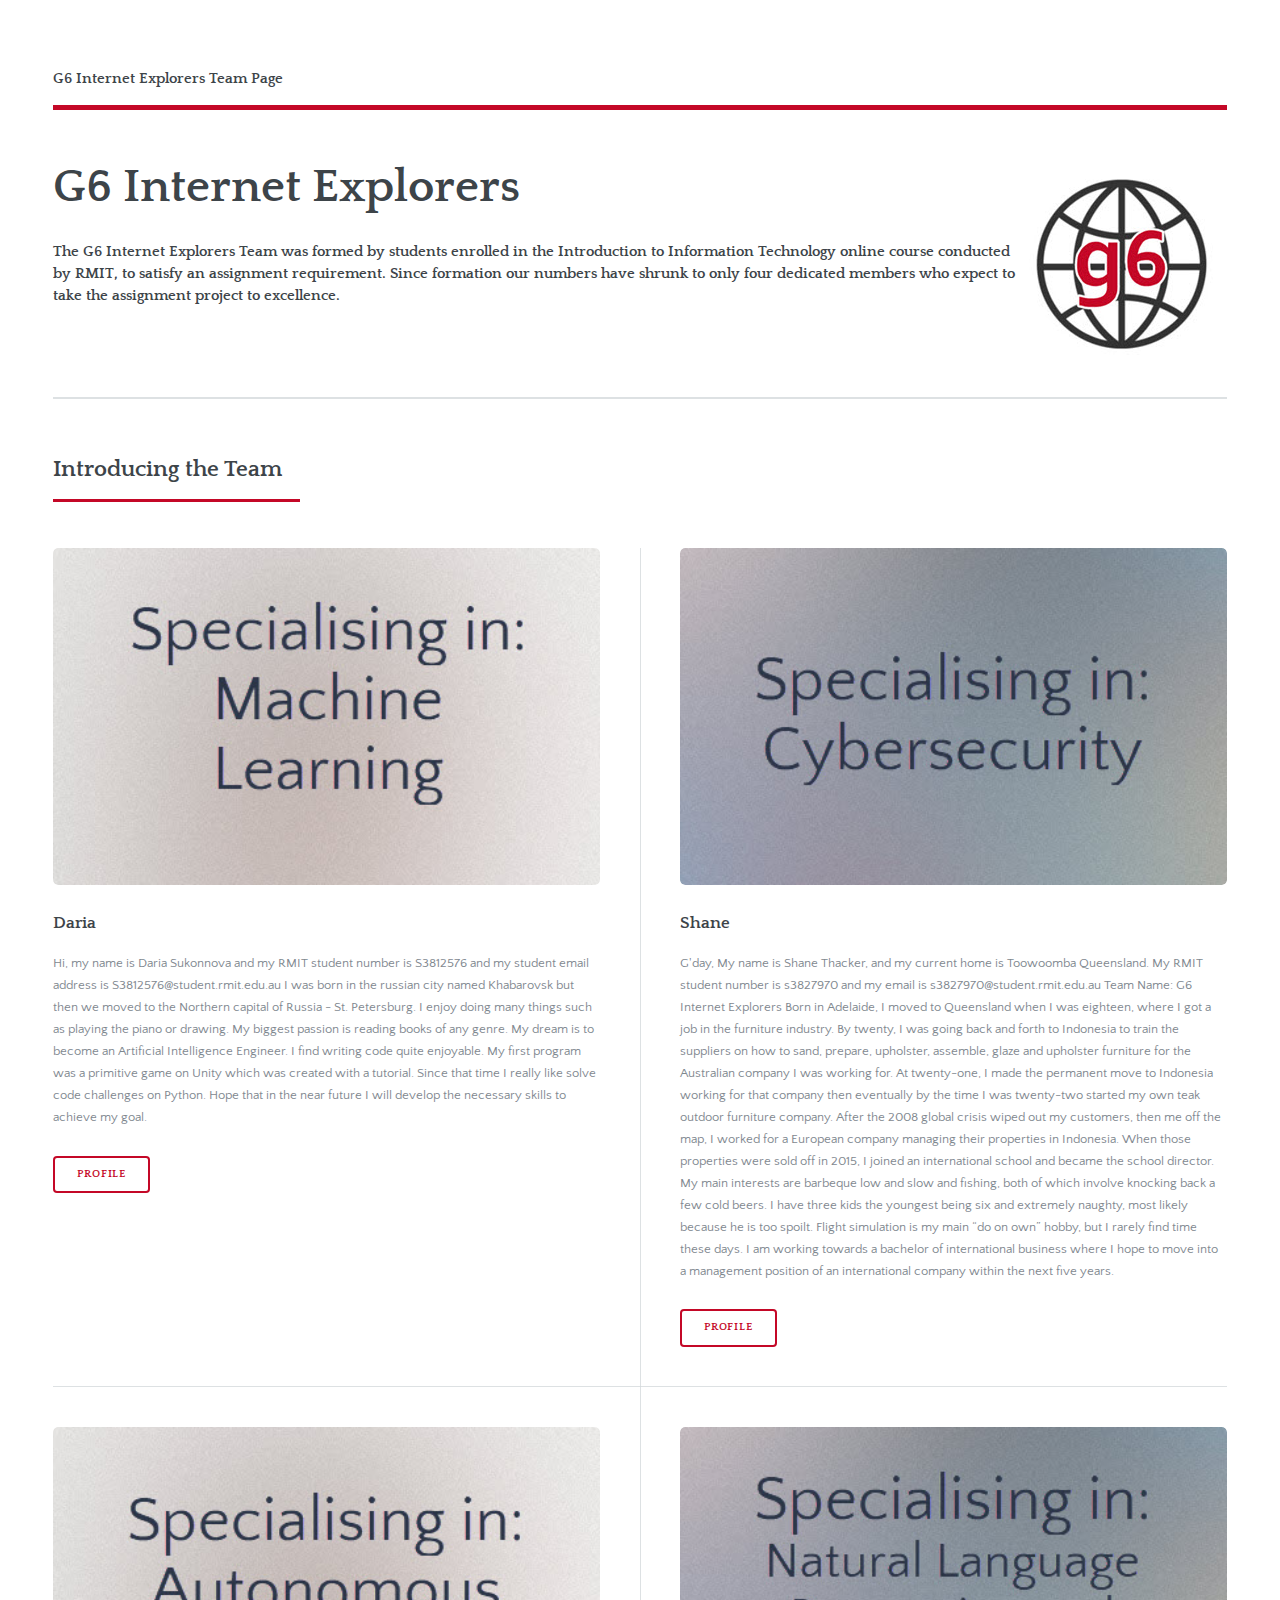
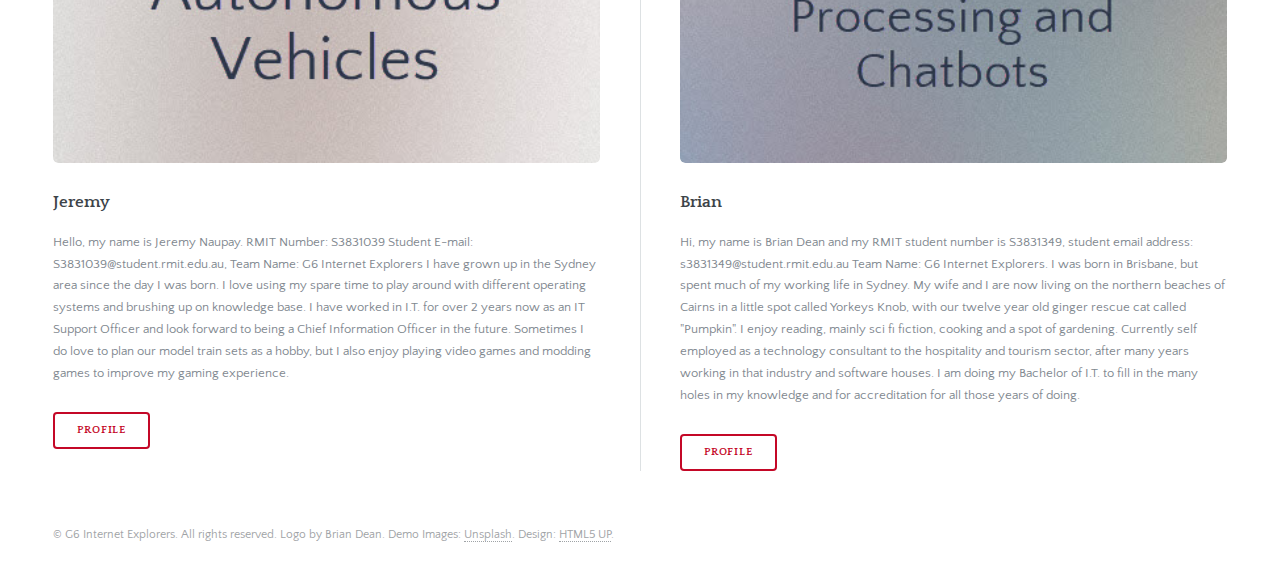
==== commit e6d658e2: "Update index.html" ====
--- a/index.html
+++ b/index.html
@@ -92,7 +92,7 @@
 									src="images/pic16.jpg" alt="" /></a>
 							<h3>Jeremy</h3>
 							<p>Hello, my name is Jeremy Naupay. RMIT Number: S3831039 Student E-mail: S3831039@student.rmit.edu.au, Team Name: G6 Internet 	    Explorers
-								I have grown up in the Sydney area since the day I was born. I love using my spare time to play around with different operating systems and brushing up on knowledge base. I have worked in I.T. for over 2 years now as an IT Support Officer and look forward to being a Chief Information Officer in the future. Sometimes I do love to plan our model train sets as a hobby, but I also enjoy playing video games and working on modding games to improve my experience. </p>
+								I have grown up in the Sydney area since the day I was born. I love using my spare time to play around with different operating systems and brushing up on knowledge base. I have worked in I.T. for over 2 years now as an IT Support Officer and look forward to being a Chief Information Officer in the future. Sometimes I do love to plan our model train sets as a hobby, but I also enjoy playing video games and modding games to improve my gaming experience. </p>
 							<ul class="actions">
 								<li><a href="https://jnaupay.github.io/IT-Assessment-1/" target="_blank"
 										class="button">Profile</a></li>
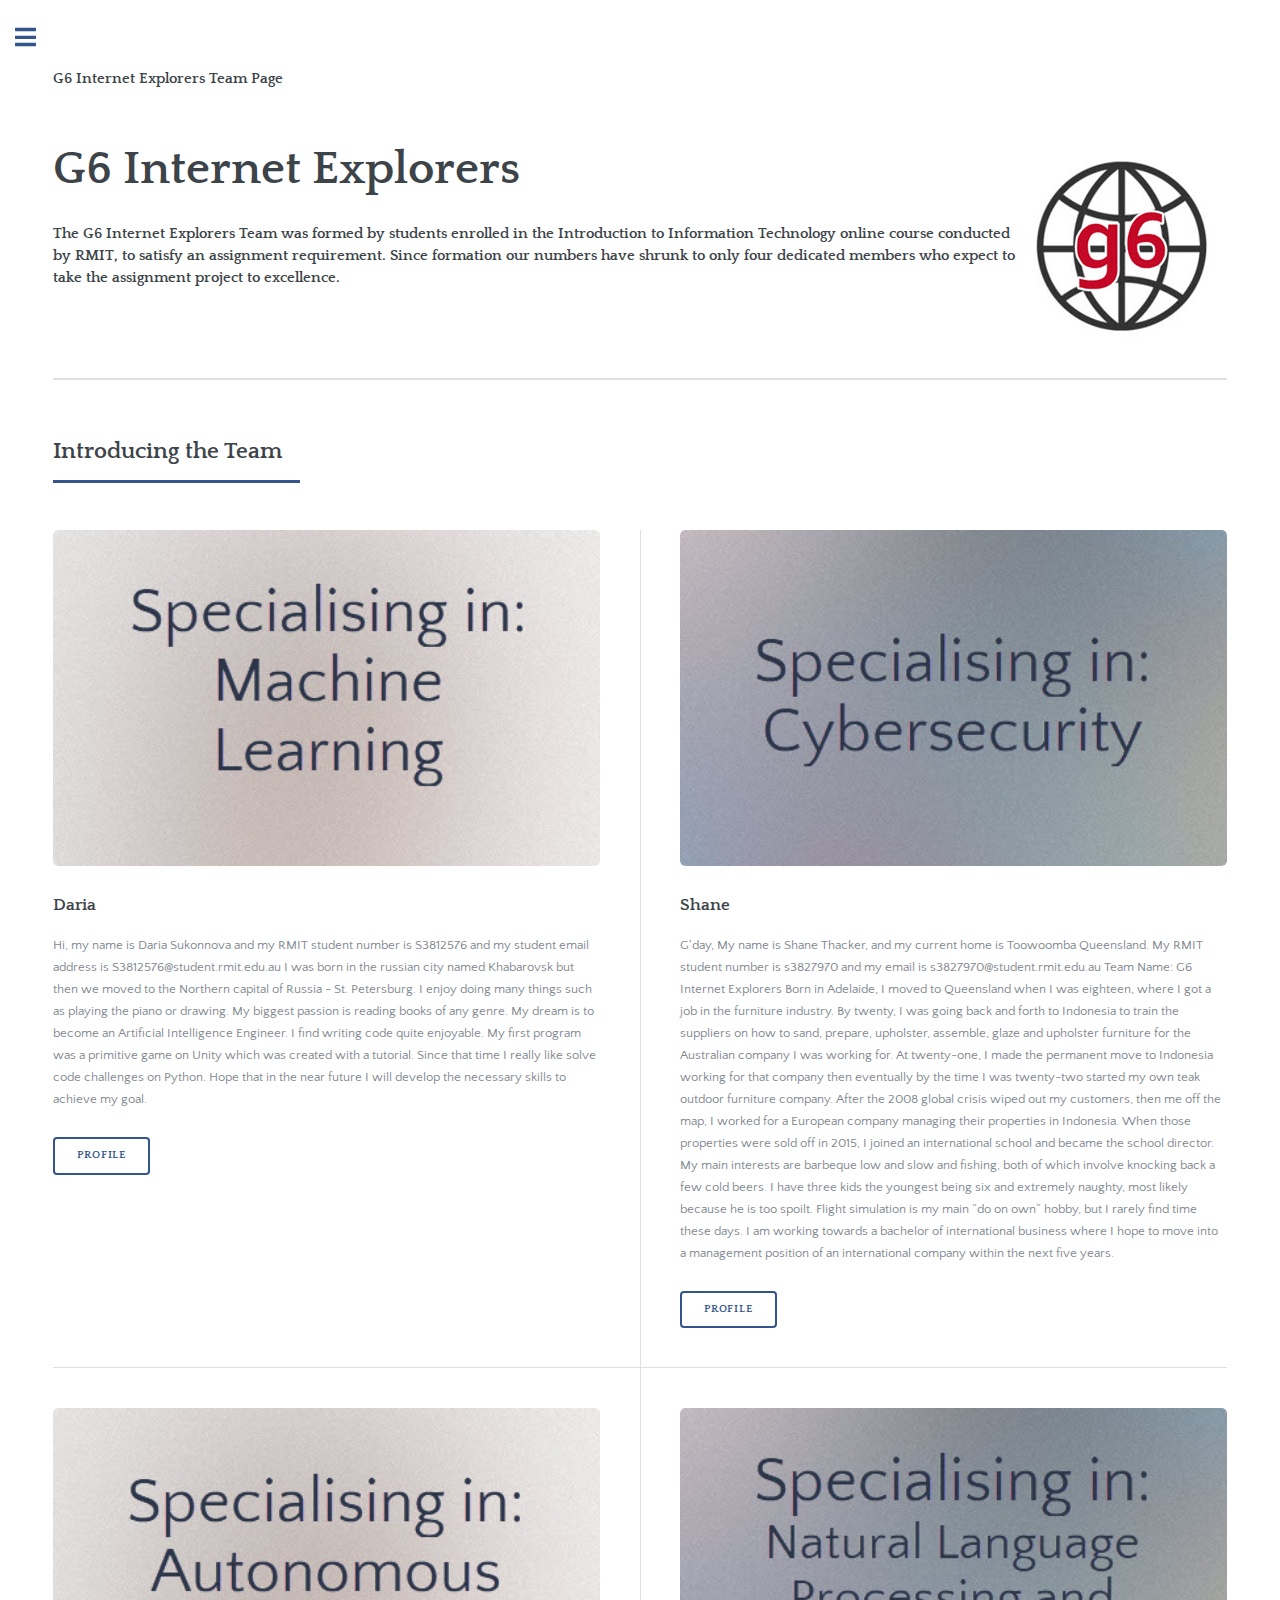
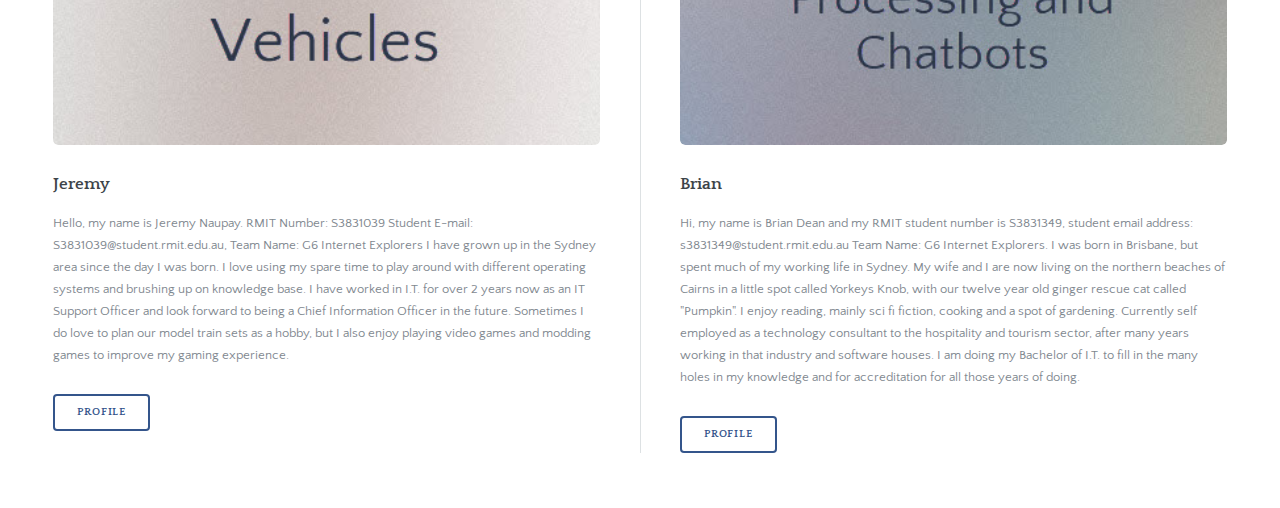
==== commit e8d38ab3: "Update index.html" ====
--- a/index.html
+++ b/index.html
@@ -50,11 +50,16 @@
 							<a href="https://dariab612.github.io/my.profile.io/" target="_blank" class="image"><img
 									src="images/pic15.jpg" alt="" /></a>
 							<h3>Daria</h3>
-							<p>Hi, my name is Daria Sukonnova and my RMIT student number is S3812576 and my student email address is S3812576@student.rmit.edu.au
-								I was born in the russian city named Khabarovsk but then we moved to the Northern capital of Russia - St. Petersburg.
-								I enjoy doing many things such as playing the piano or drawing. My biggest passion is reading books of any genre.
-								My dream is to become an Artificial Intelligence Engineer. I find writing code quite enjoyable. My first program was a primitive 
-								game on Unity which was created with a tutorial. Since that time I really like solve code challenges on Python. Hope that in the 
+							<p>Hi, my name is Daria Sukonnova and my RMIT student number is S3812576 and my student
+								email address is S3812576@student.rmit.edu.au
+								I was born in the russian city named Khabarovsk but then we moved to the Northern
+								capital of Russia - St. Petersburg.
+								I enjoy doing many things such as playing the piano or drawing. My biggest passion is
+								reading books of any genre.
+								My dream is to become an Artificial Intelligence Engineer. I find writing code quite
+								enjoyable. My first program was a primitive
+								game on Unity which was created with a tutorial. Since that time I really like solve
+								code challenges on Python. Hope that in the
 								near future I will develop the necessary skills to achieve my goal.</p>
 							<ul class="actions">
 								<li><a href="https://dariab612.github.io/my.profile.io/" target="_blank"
@@ -66,7 +71,8 @@
 									src="images/pic14.jpg" alt="" /></a>
 							<h3>Shane</h3>
 							<p>G'day, My name is Shane Thacker, and my current home is Toowoomba Queensland.
-								My RMIT student number is s3827970 and my email is s3827970@student.rmit.edu.au Team Name: G6 Internet Explorers
+								My RMIT student number is s3827970 and my email is s3827970@student.rmit.edu.au Team
+								Name: G6 Internet Explorers
 								Born in Adelaide, I moved to Queensland when I was eighteen, where I got a job in the
 								furniture industry. By twenty, I was going back and forth to Indonesia to train the
 								suppliers on how to sand, prepare, upholster, assemble, glaze and upholster furniture
@@ -91,8 +97,14 @@
 							<a href="https://jnaupay.github.io/IT-Assessment-1/" target="_blank" class="image"><img
 									src="images/pic16.jpg" alt="" /></a>
 							<h3>Jeremy</h3>
-							<p>Hello, my name is Jeremy Naupay. RMIT Number: S3831039 Student E-mail: S3831039@student.rmit.edu.au, Team Name: G6 Internet 	    Explorers
-								I have grown up in the Sydney area since the day I was born. I love using my spare time to play around with different operating systems and brushing up on knowledge base. I have worked in I.T. for over 2 years now as an IT Support Officer and look forward to being a Chief Information Officer in the future. Sometimes I do love to plan our model train sets as a hobby, but I also enjoy playing video games and modding games to improve my gaming experience. </p>
+							<p>Hello, my name is Jeremy Naupay. RMIT Number: S3831039 Student E-mail:
+								S3831039@student.rmit.edu.au, Team Name: G6 Internet Explorers
+								I have grown up in the Sydney area since the day I was born. I love using my spare time
+								to play around with different operating systems and brushing up on knowledge base. I
+								have worked in I.T. for over 2 years now as an IT Support Officer and look forward to
+								being a Chief Information Officer in the future. Sometimes I do love to plan our model
+								train sets as a hobby, but I also enjoy playing video games and modding games to improve
+								my gaming experience. </p>
 							<ul class="actions">
 								<li><a href="https://jnaupay.github.io/IT-Assessment-1/" target="_blank"
 										class="button">Profile</a></li>
@@ -103,7 +115,8 @@
 									src="images/pic17.jpg" alt="" /></a>
 							<h3>Brian</h3>
 							<p>Hi, my name is Brian Dean and my RMIT student number is S3831349, student email address:
-								s3831349@student.rmit.edu.au  Team Name: G6 Internet Explorers. I was born in Brisbane, but spent much of my working life
+								s3831349@student.rmit.edu.au Team Name: G6 Internet Explorers. I was born in Brisbane,
+								but spent much of my working life
 								in Sydney. My wife and I are now living on the northern beaches of Cairns in a little
 								spot called Yorkeys Knob, with our twelve year old ginger rescue cat called "Pumpkin". I
 								enjoy reading, mainly sci fi fiction, cooking and a spot of gardening. Currently self
@@ -119,23 +132,65 @@
 
 					</div>
 				</section>
-				<!-- Footer -->
-				<footer id="footer">
-					<p class="copyright">&copy; G6 Internet Explorers. All rights reserved. Logo by Brian Dean. Demo
-						Images: <a href="https://unsplash.com">Unsplash</a>. Design: <a href="https://html5up.net">HTML5
-							UP</a>.</p>
-				</footer>
+
+				<!-- Sidebar -->
+				<div id="sidebar">
+					<div class="inner">
+						<!-- Search -->
+						<section id="search" class="alt">
+							<form method="post" action="#">
+								<input type="text" name="query" id="query" placeholder="Search" />
+							</form>
+						</section>
+
+						<!-- Menu -->
+						<nav id="menu">
+							<header class="major">
+								<h2>Menu</h2>
+							</header>
+							<ul>
+								<li><a href="index.html">My Story</a></li>
+								<li><a href="interest.html">My Interest in I.T.</a></li>
+								<li><a href="idealjob.html">My Ideal Job</a></li>
+								<li><a href="personprofile.html">My Personal Profile</a></li>
+								<li><a href="project.html">My Project Idea</a></li>
+								<li><a href="bibliography.html">Bibliography</a></li>
+							</ul>
+						</nav>
+
+						<!-- Section -->
+						<section>
+							<header class="major">
+								<h2>Get in touch</h2>
+							</header>
+							<p>If you have any questions or would like to get in touch please see details below.</p>
+							<ul class="contact">
+								<li class="icon solid fa-envelope"><a href="mailto:s3831349@student.rmit.edu.au">Brian
+										Dean</a></li>
+								<li class="icon solid fa-home">P.O. Box 98<br />
+									Smithfield, QLD 4878</li>
+							</ul>
+						</section>
+
+						<!-- Footer -->
+						<footer id="footer">
+							<p class="copyright">&copy; G6 Internet Explorers. All rights reserved. Logo by Brian Dean.
+								Demo
+								Images: <a href="https://unsplash.com">Unsplash</a>. Design: <a
+									href="https://html5up.net">HTML5
+									UP</a>.</p>
+						</footer>
+					</div>
+				</div>
 			</div>
-		</div>
-	</div>
 
-	<!-- Scripts -->
-	<script src="assets/js/jquery.min.js"></script>
-	<script src="assets/js/browser.min.js"></script>
-	<script src="assets/js/breakpoints.min.js"></script>
-	<script src="assets/js/util.js"></script>
-	<script src="assets/js/main.js"></script>
+			<!-- Scripts -->
+			<script src="assets/js/jquery.min.js"></script>
+			<script src="assets/js/browser.min.js"></script>
+			<script src="assets/js/breakpoints.min.js"></script>
+			<script src="assets/js/util.js"></script>
+			<script src="assets/js/main.js"></script>
 
 </body>
 
-</html>
+</html>--- a/assets/css/main.css
+++ b/assets/css/main.css
@@ -112,11 +112,11 @@
   -ms-transition: color 0.2s ease-in-out, border-bottom-color 0.2s ease-in-out;
   transition: color 0.2s ease-in-out, border-bottom-color 0.2s ease-in-out;
   border-bottom: dotted 1px;
-  color: #C40827;
+  color: #34558b;
   text-decoration: none; }
   a:hover {
-    border-bottom-color: #C40827;
-    color: #C40827 !important; }
+    border-bottom-color: #34558b;
+    color: #34558b !important; }
     a:hover strong {
       color: inherit; }
 
@@ -998,7 +998,7 @@
   text-transform: uppercase; }
 
 header.major > :last-child {
-  border-bottom: solid 3px #C40827;
+  border-bottom: solid 3px #34558b;
   display: inline-block;
   margin: 0 0 2em 0;
   padding: 0 0.75em 0.5em 0; }
@@ -1056,8 +1056,8 @@
   input[type="url"]:focus,
   select:focus,
   textarea:focus {
-    border-color: #C40827;
-    box-shadow: 0 0 0 1px #C40827; }
+    border-color: #34558b;
+    box-shadow: 0 0 0 1px #34558b; }
 
 select {
   background-image: url("data:image/svg+xml;charset=utf8,%3Csvg xmlns='http://www.w3.org/2000/svg' width='40' height='40' preserveAspectRatio='none' viewBox='0 0 40 40'%3E%3Cpath d='M9.4,12.3l10.4,10.4l10.4-10.4c0.2-0.2,0.5-0.4,0.9-0.4c0.3,0,0.6,0.1,0.9,0.4l3.3,3.3c0.2,0.2,0.4,0.5,0.4,0.9 c0,0.4-0.1,0.6-0.4,0.9L20.7,31.9c-0.2,0.2-0.5,0.4-0.9,0.4c-0.3,0-0.6-0.1-0.9-0.4L4.3,17.3c-0.2-0.2-0.4-0.5-0.4-0.9 c0-0.4,0.1-0.6,0.4-0.9l3.3-3.3c0.2-0.2,0.5-0.4,0.9-0.4S9.1,12.1,9.4,12.3z' fill='rgba(210, 215, 217, 0.75)' /%3E%3C/svg%3E");
@@ -1145,8 +1145,8 @@
     content: '\f00c'; }
   input[type="checkbox"]:focus + label:before,
   input[type="radio"]:focus + label:before {
-    border-color: #C40827;
-    box-shadow: 0 0 0 1px #C40827; }
+    border-color: #34558b;
+    box-shadow: 0 0 0 1px #34558b; }
 
 input[type="checkbox"] + label:before {
   border-radius: 0.375em; }
@@ -1155,19 +1155,19 @@
   border-radius: 100%; }
 
 ::-webkit-input-placeholder {
-  color: #C40827 !important;
+  color: #34558b !important;
   opacity: 1.0; }
 
 :-moz-placeholder {
-  color: #C40827 !important;
+  color: #34558b !important;
   opacity: 1.0; }
 
 ::-moz-placeholder {
-  color: #C40827 !important;
+  color: #34558b !important;
   opacity: 1.0; }
 
 :-ms-input-placeholder {
-  color: #C40827 !important;
+  color: #34558b !important;
   opacity: 1.0; }
 
 /* Box */
@@ -1376,7 +1376,7 @@
       font-family: 'Font Awesome 5 Free';
       font-weight: 400; }
     ul.contact li:before {
-      color: #C40827;
+      color: #34558b;
       display: inline-block;
       font-size: 1.5em;
       height: 1.125em;
@@ -1421,12 +1421,12 @@
       padding: 0 0.5em;
       text-align: center; }
       ul.pagination li > .page.active {
-        background-color: #C40827;
+        background-color: #34558b;
         color: #ffffff !important; }
         ul.pagination li > .page.active:hover {
-          background-color: #C40827; }
+          background-color: #34558b; }
         ul.pagination li > .page.active:active {
-          background-color: #C40827; }
+          background-color: #34558b; }
     ul.pagination li:first-child {
       padding-right: 0.75em; }
     ul.pagination li:last-child {
@@ -1495,8 +1495,8 @@
   background-color: transparent;
   border-radius: 0.375em;
   border: 0;
-  box-shadow: inset 0 0 0 2px #C40827;
-  color: #C40827 !important;
+  box-shadow: inset 0 0 0 2px #34558b;
+  color: #34558b !important;
   cursor: pointer;
   display: inline-block;
   font-family: "Quattrocento", serif;
@@ -1553,7 +1553,7 @@
   input[type="button"].primary,
   button.primary,
   .button.primary {
-    background-color: #C40827;
+    background-color: #34558b;
     box-shadow: none;
     color: #ffffff !important; }
     input[type="submit"].primary:hover,
@@ -1561,13 +1561,13 @@
     input[type="button"].primary:hover,
     button.primary:hover,
     .button.primary:hover {
-      background-color: #C40827; }
+      background-color: #34558b; }
     input[type="submit"].primary:active,
     input[type="reset"].primary:active,
     input[type="button"].primary:active,
     button.primary:active,
     .button.primary:active {
-      background-color: #C40827; }
+      background-color: #34558b; }
   input[type="submit"].disabled, input[type="submit"]:disabled,
   input[type="reset"].disabled,
   input[type="reset"]:disabled,
@@ -1642,7 +1642,7 @@
       text-align: center;
       width: 10em; }
       .features article .icon:before {
-        color: #C40827;
+        color: #34558b;
         font-size: 2.75rem;
         position: relative;
         top: 0.05em; }
@@ -2075,7 +2075,7 @@
   display: -webkit-flex;
   display: -ms-flex;
   display: flex;
-  border-bottom: solid 5px #C40827;
+  border-bottom: solid 5px #34558b
   padding: 6em 0 1em 0;
   position: relative; }
   #header > * {
@@ -2214,7 +2214,7 @@
     font-size: 0.9em;
     padding: 0.625em 0; }
     #menu ul a:hover, #menu ul span:hover {
-      color: #C40827; }
+      color: #34558b; }
     #menu ul a.opener, #menu ul span.opener {
       -moz-transition: color 0.2s ease-in-out;
       -webkit-transition: color 0.2s ease-in-out;
@@ -2244,7 +2244,7 @@
         position: absolute;
         right: 0; }
       #menu ul a.opener:hover:before, #menu ul span.opener:hover:before {
-        color: #C40827; }
+        color: #34558b; }
       #menu ul a.opener.active + ul, #menu ul span.opener.active + ul {
         display: block; }
       #menu ul a.opener.active:before, #menu ul span.opener.active:before {
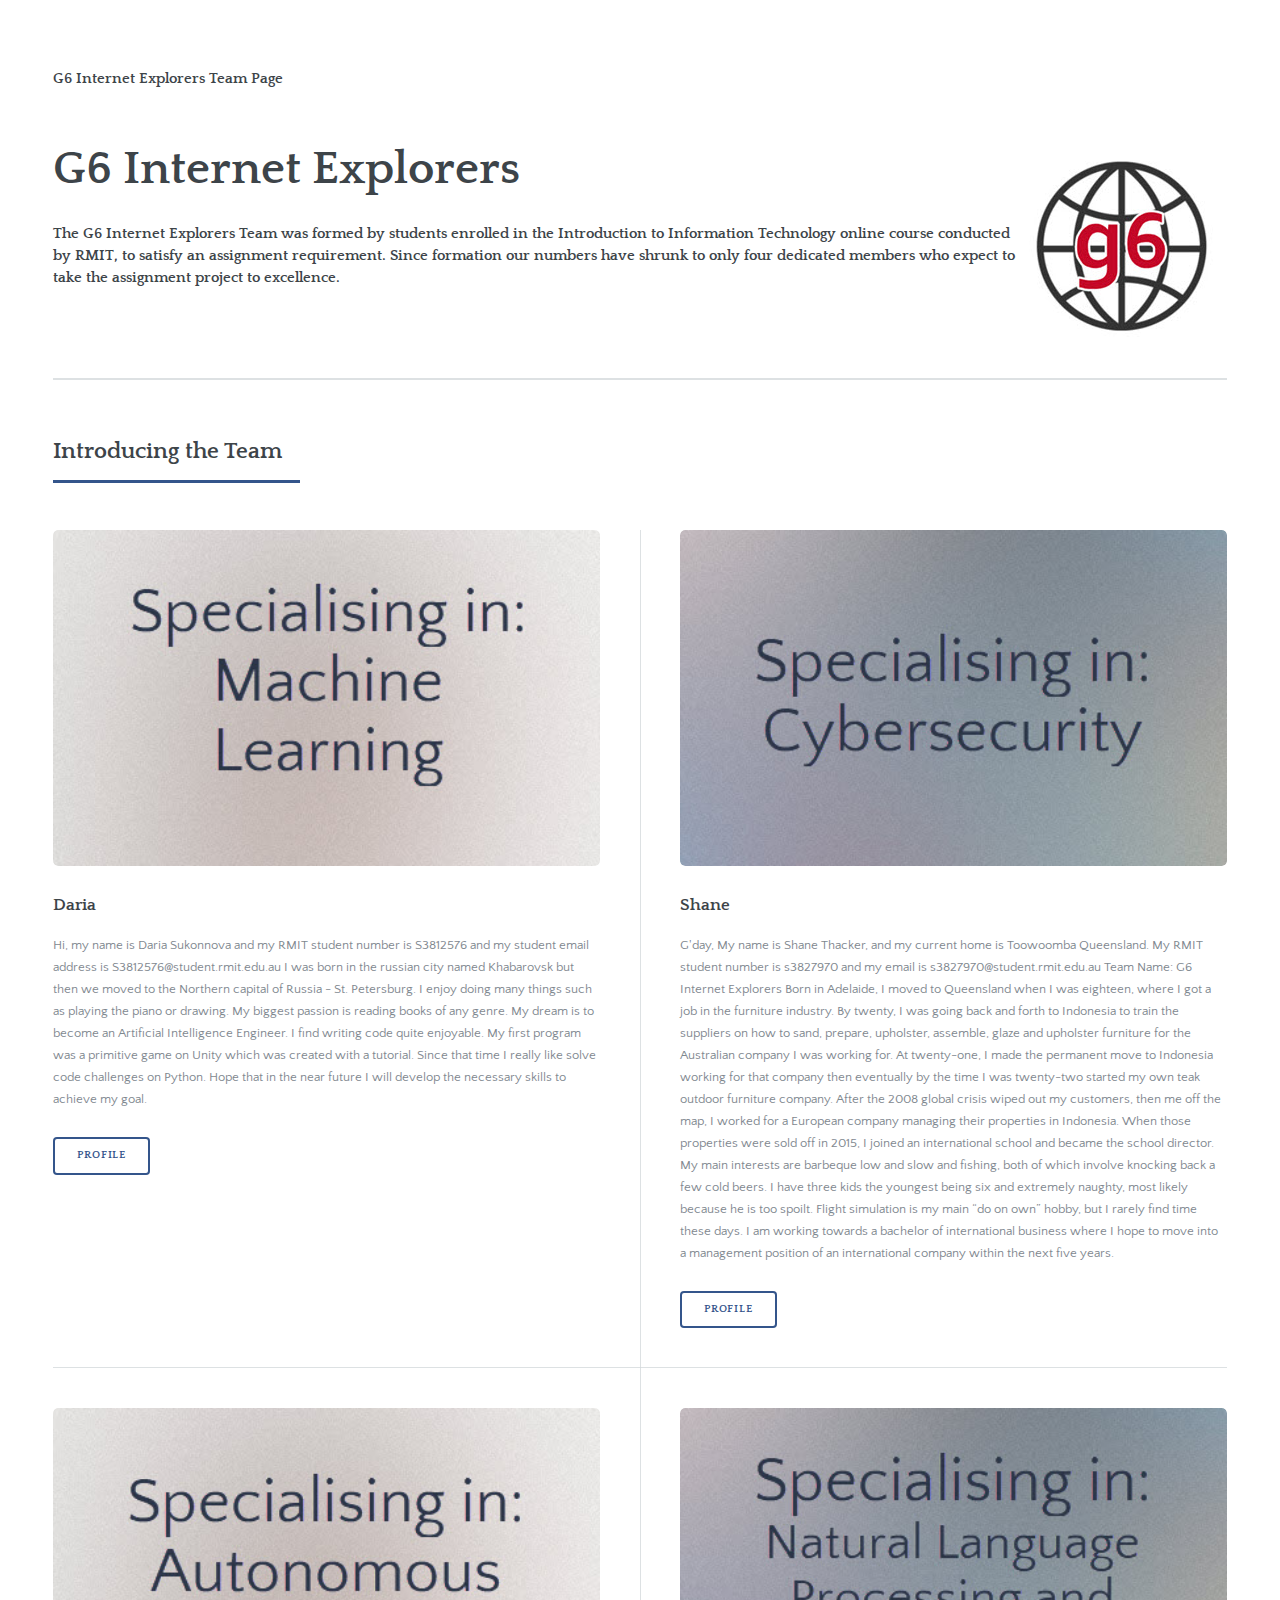
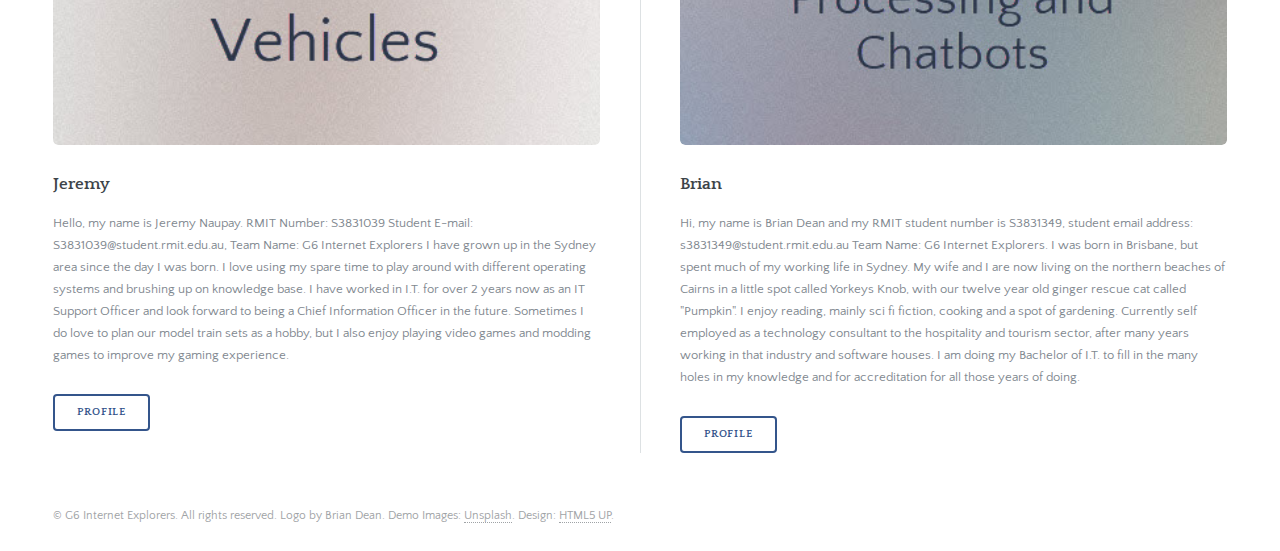
==== commit 6cf82a42: "Revert "Update index.html"" ====
--- a/index.html
+++ b/index.html
@@ -50,16 +50,11 @@
 							<a href="https://dariab612.github.io/my.profile.io/" target="_blank" class="image"><img
 									src="images/pic15.jpg" alt="" /></a>
 							<h3>Daria</h3>
-							<p>Hi, my name is Daria Sukonnova and my RMIT student number is S3812576 and my student
-								email address is S3812576@student.rmit.edu.au
-								I was born in the russian city named Khabarovsk but then we moved to the Northern
-								capital of Russia - St. Petersburg.
-								I enjoy doing many things such as playing the piano or drawing. My biggest passion is
-								reading books of any genre.
-								My dream is to become an Artificial Intelligence Engineer. I find writing code quite
-								enjoyable. My first program was a primitive
-								game on Unity which was created with a tutorial. Since that time I really like solve
-								code challenges on Python. Hope that in the
+							<p>Hi, my name is Daria Sukonnova and my RMIT student number is S3812576 and my student email address is S3812576@student.rmit.edu.au
+								I was born in the russian city named Khabarovsk but then we moved to the Northern capital of Russia - St. Petersburg.
+								I enjoy doing many things such as playing the piano or drawing. My biggest passion is reading books of any genre.
+								My dream is to become an Artificial Intelligence Engineer. I find writing code quite enjoyable. My first program was a primitive 
+								game on Unity which was created with a tutorial. Since that time I really like solve code challenges on Python. Hope that in the 
 								near future I will develop the necessary skills to achieve my goal.</p>
 							<ul class="actions">
 								<li><a href="https://dariab612.github.io/my.profile.io/" target="_blank"
@@ -71,8 +66,7 @@
 									src="images/pic14.jpg" alt="" /></a>
 							<h3>Shane</h3>
 							<p>G'day, My name is Shane Thacker, and my current home is Toowoomba Queensland.
-								My RMIT student number is s3827970 and my email is s3827970@student.rmit.edu.au Team
-								Name: G6 Internet Explorers
+								My RMIT student number is s3827970 and my email is s3827970@student.rmit.edu.au Team Name: G6 Internet Explorers
 								Born in Adelaide, I moved to Queensland when I was eighteen, where I got a job in the
 								furniture industry. By twenty, I was going back and forth to Indonesia to train the
 								suppliers on how to sand, prepare, upholster, assemble, glaze and upholster furniture
@@ -97,14 +91,8 @@
 							<a href="https://jnaupay.github.io/IT-Assessment-1/" target="_blank" class="image"><img
 									src="images/pic16.jpg" alt="" /></a>
 							<h3>Jeremy</h3>
-							<p>Hello, my name is Jeremy Naupay. RMIT Number: S3831039 Student E-mail:
-								S3831039@student.rmit.edu.au, Team Name: G6 Internet Explorers
-								I have grown up in the Sydney area since the day I was born. I love using my spare time
-								to play around with different operating systems and brushing up on knowledge base. I
-								have worked in I.T. for over 2 years now as an IT Support Officer and look forward to
-								being a Chief Information Officer in the future. Sometimes I do love to plan our model
-								train sets as a hobby, but I also enjoy playing video games and modding games to improve
-								my gaming experience. </p>
+							<p>Hello, my name is Jeremy Naupay. RMIT Number: S3831039 Student E-mail: S3831039@student.rmit.edu.au, Team Name: G6 Internet 	    Explorers
+								I have grown up in the Sydney area since the day I was born. I love using my spare time to play around with different operating systems and brushing up on knowledge base. I have worked in I.T. for over 2 years now as an IT Support Officer and look forward to being a Chief Information Officer in the future. Sometimes I do love to plan our model train sets as a hobby, but I also enjoy playing video games and modding games to improve my gaming experience. </p>
 							<ul class="actions">
 								<li><a href="https://jnaupay.github.io/IT-Assessment-1/" target="_blank"
 										class="button">Profile</a></li>
@@ -115,8 +103,7 @@
 									src="images/pic17.jpg" alt="" /></a>
 							<h3>Brian</h3>
 							<p>Hi, my name is Brian Dean and my RMIT student number is S3831349, student email address:
-								s3831349@student.rmit.edu.au Team Name: G6 Internet Explorers. I was born in Brisbane,
-								but spent much of my working life
+								s3831349@student.rmit.edu.au  Team Name: G6 Internet Explorers. I was born in Brisbane, but spent much of my working life
 								in Sydney. My wife and I are now living on the northern beaches of Cairns in a little
 								spot called Yorkeys Knob, with our twelve year old ginger rescue cat called "Pumpkin". I
 								enjoy reading, mainly sci fi fiction, cooking and a spot of gardening. Currently self
@@ -132,65 +119,23 @@
 
 					</div>
 				</section>
+				<!-- Footer -->
+				<footer id="footer">
+					<p class="copyright">&copy; G6 Internet Explorers. All rights reserved. Logo by Brian Dean. Demo
+						Images: <a href="https://unsplash.com">Unsplash</a>. Design: <a href="https://html5up.net">HTML5
+							UP</a>.</p>
+				</footer>
+			</div>
+		</div>
+	</div>
 
-				<!-- Sidebar -->
-				<div id="sidebar">
-					<div class="inner">
-						<!-- Search -->
-						<section id="search" class="alt">
-							<form method="post" action="#">
-								<input type="text" name="query" id="query" placeholder="Search" />
-							</form>
-						</section>
-
-						<!-- Menu -->
-						<nav id="menu">
-							<header class="major">
-								<h2>Menu</h2>
-							</header>
-							<ul>
-								<li><a href="index.html">My Story</a></li>
-								<li><a href="interest.html">My Interest in I.T.</a></li>
-								<li><a href="idealjob.html">My Ideal Job</a></li>
-								<li><a href="personprofile.html">My Personal Profile</a></li>
-								<li><a href="project.html">My Project Idea</a></li>
-								<li><a href="bibliography.html">Bibliography</a></li>
-							</ul>
-						</nav>
-
-						<!-- Section -->
-						<section>
-							<header class="major">
-								<h2>Get in touch</h2>
-							</header>
-							<p>If you have any questions or would like to get in touch please see details below.</p>
-							<ul class="contact">
-								<li class="icon solid fa-envelope"><a href="mailto:s3831349@student.rmit.edu.au">Brian
-										Dean</a></li>
-								<li class="icon solid fa-home">P.O. Box 98<br />
-									Smithfield, QLD 4878</li>
-							</ul>
-						</section>
-
-						<!-- Footer -->
-						<footer id="footer">
-							<p class="copyright">&copy; G6 Internet Explorers. All rights reserved. Logo by Brian Dean.
-								Demo
-								Images: <a href="https://unsplash.com">Unsplash</a>. Design: <a
-									href="https://html5up.net">HTML5
-									UP</a>.</p>
-						</footer>
-					</div>
-				</div>
-			</div>
-
-			<!-- Scripts -->
-			<script src="assets/js/jquery.min.js"></script>
-			<script src="assets/js/browser.min.js"></script>
-			<script src="assets/js/breakpoints.min.js"></script>
-			<script src="assets/js/util.js"></script>
-			<script src="assets/js/main.js"></script>
+	<!-- Scripts -->
+	<script src="assets/js/jquery.min.js"></script>
+	<script src="assets/js/browser.min.js"></script>
+	<script src="assets/js/breakpoints.min.js"></script>
+	<script src="assets/js/util.js"></script>
+	<script src="assets/js/main.js"></script>
 
 </body>
 
-</html>+</html>
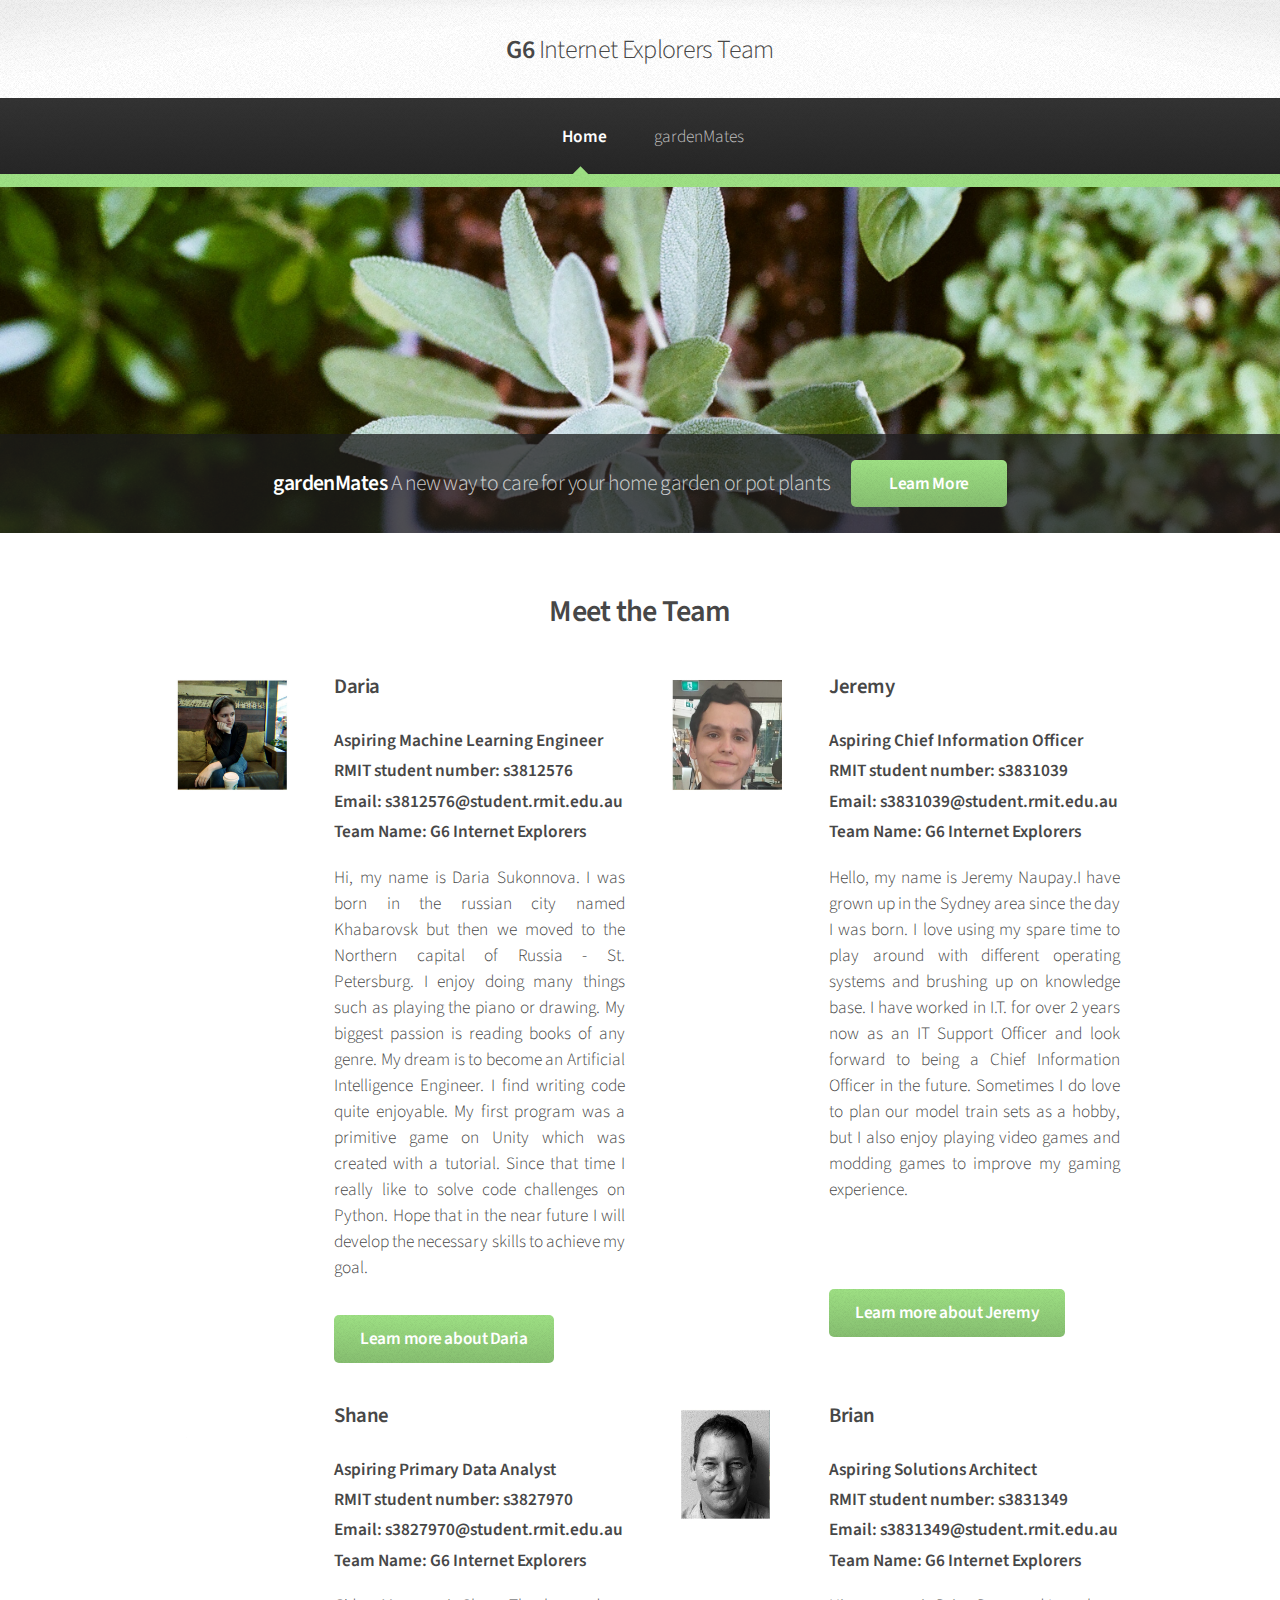
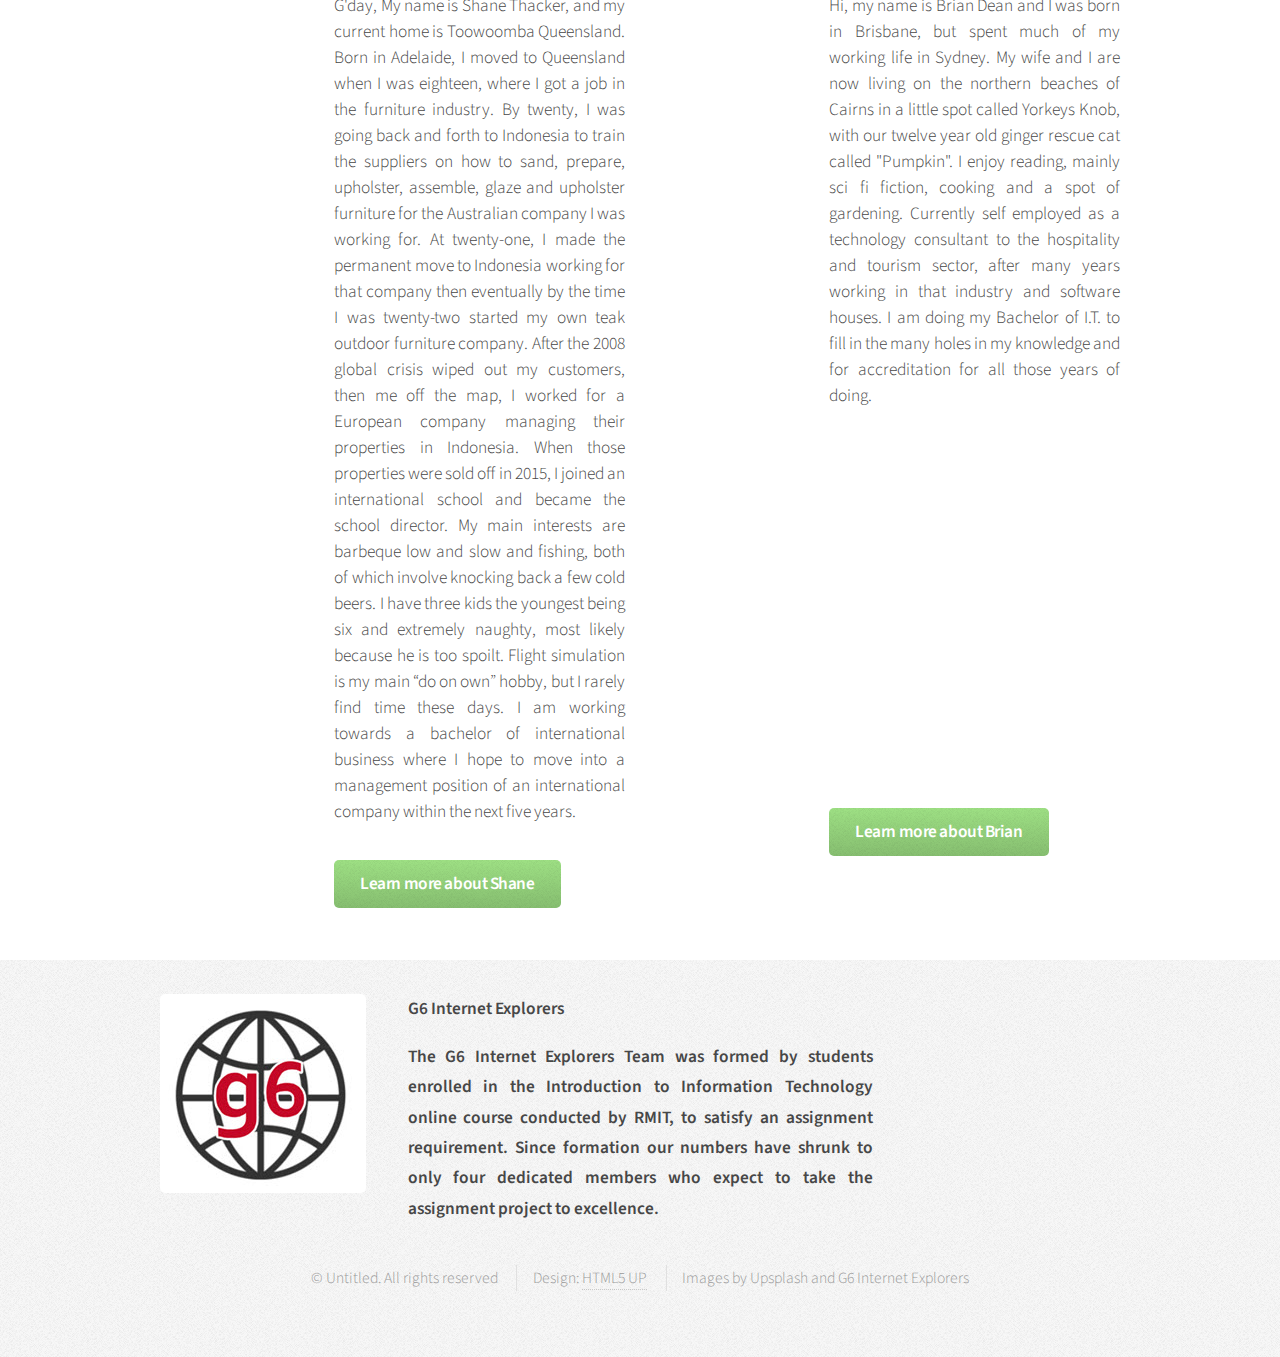
==== commit da2905f6: "Update look and add test video" ====
--- a/index.html
+++ b/index.html
@@ -1,136 +1,346 @@
 <!DOCTYPE HTML>
 <!--
-	Editorial by HTML5 UP
+	Arcana by HTML5 UP
 	html5up.net | @ajlkn
 	Free for personal and commercial use under the CCA 3.0 license (html5up.net/license)
 -->
 <html>
 
 <head>
-	<title>G5 Internet Explorers Team</title>
+	<title>G6 Internet Explorers Team</title>
 	<meta charset="utf-8" />
 	<meta name="viewport" content="width=device-width, initial-scale=1, user-scalable=no" />
 	<link rel="stylesheet" href="assets/css/main.css" />
 </head>
 
 <body class="is-preload">
-
-	<!-- Wrapper -->
-	<div id="wrapper">
-		<!-- Main -->
-		<div id="main">
-			<div class="inner">
-				<!-- Header -->
-				<header id="header">
-					<a href="index.html" class="logo"><strong>G6 Internet Explorers Team Page</strong></a>
+	<div id="page-wrapper">
+
+		<!-- Header -->
+		<div id="header">
+
+			<!-- Logo -->
+			<h1><a href="index.html" id="logo">G6 <em>Internet Explorers Team</em></a></h1>
+
+			<!-- Nav -->
+			<nav id="nav">
+				<ul>
+					<li class="current"><a href="index.html">Home</a></li>
+					<!-- <li>
+									<a href="#">Dropdown</a>
+									<ul>
+										<li><a href="#">Lorem dolor</a></li>
+										<li><a href="#">Magna phasellus</a></li>
+										<li><a href="#">Etiam sed tempus</a></li>
+										<li>
+											<a href="#">Submenu</a>
+											<ul>
+												<li><a href="#">Lorem dolor</a></li>
+												<li><a href="#">Phasellus magna</a></li>
+												<li><a href="#">Magna phasellus</a></li>
+												<li><a href="#">Etiam nisl</a></li>
+												<li><a href="#">Veroeros feugiat</a></li>
+											</ul>
+										</li>
+										<li><a href="#">Veroeros feugiat</a></li>
+									</ul>
+								</li> -->
+					<!-- <li><a href="left-sidebar.html">Left Sidebar</a></li>
+								<li><a href="right-sidebar.html">Right Sidebar</a></li>
+								<li><a href="two-sidebar.html">Two Sidebar</a></li> -->
+					<!-- <li><a href="no-sidebar.html">No Sidebar</a></li> -->
+					<li><a href="gardenmates.html">gardenMates</a></li>
+
+				</ul>
+			</nav>
+
+		</div>
+
+		<!-- Banner -->
+		<section id="banner">
+			<header>
+				<h2>gardenMates <em>A new way to care for your home garden or pot plants</em></h2>
+				<a href="gardenmates.html" class="button">Learn More</a>
+			</header>
+		</section>
+
+		<!-- Highlights -->
+		<!-- <section class="wrapper style1">
+			<div class="container"> -->
+		<!-- <div class="row gtr-200">
+					<section class="col-3 col-12-narrower">
+						<div class="box highlight">
+							<a href="#" class="image left"><img src="images/Daria.jpg" alt="" /></a>
+							<h3>Daria</h3>
+							<p>Aspiring<br>Machine Learning Engineer</p>
+							<a href="#dariabio" class="button">Learn
+								More</a>
+						</div>
+					</section>
+					<section class="col-3 col-12-narrower">
+						<div class="box highlight">
+							<a href="#" class="image left"><img src="images/Shane1.jpg" alt="" /></a>
+							<h3>Shane</h3>
+							<p>Aspiring<br>Primary Data Analyist</p>
+							<a href="https://shanetemp.github.io/" target="_blank" class="button">Learn More</a>
+						</div>
+					</section>
+					<section class="col-3 col-12-narrower">
+						<div class="box highlight">
+							<a href="#" class="image left"><img src="images/Jeremy1.jpg" alt="" /></a>
+							<h3>Jeremy</h3>
+							<p>Aspiring<br>Chief Information Officer</p>
+							<a href="https://jnaupay.github.io/IT-Assessment-1/" target="_blank" class="button">Learn
+								More</a>
+						</div>
+					</section>
+					<section class="col-3 col-12-narrower">
+						<div class="box highlight">
+							<a href="#" class="image left"><img src="images/Brian.jpg" alt="" /></a>
+							<h3>Brian</h3>
+							<p>Aspiring<br>Solution Architect</p>
+							<a href="https://brian-c-dean.github.io/" target="_blank" class="button">Learn More</a>
+						</div>
+					</section>
+				</div> -->
+		<!-- </div>
+		</section> -->
+
+		<!-- Gigantic Heading -->
+		<!-- <section class="wrapper style2">
+			<div class="container">
+				<header class="major">
+					<h2>gardenMates</h2>
+					<p>Your 24/7 personal Botanist</p>
 				</header>
-				<!-- Banner -->
-				<section id="banner">
-					<div class="content">
+			</div>
+		</section> -->
+
+		<!-- Posts -->
+		<section class="wrapper style1">
+			<header>
+				<h2 style="text-align:center">Meet the Team</h2>
+			</header>
+			<div class="container">
+				<div class="row">
+					<section class="col-6 col-12-narrower">
+						<div class="box post">
+							<span title="Learn more about Daria"><a href="https://dariab612.github.io/my.profile.io/"
+									target="_blank"" class=" image left"><img src="images/Daria.jpg"
+										alt="" /></a></span>
+							<div class="inner">
+								<a id="dariabio"></a>
+								<h3>Daria</h3>
+								<h5>Aspiring Machine Learning Engineer<br> RMIT student number: s3812576<br>Email:
+									s3812576@student.rmit.edu.au<br>Team Name: G6 Internet Explorers</h5>
+								<p style="text-align:justify">Hi, my name is Daria Sukonnova. I was born in the russian
+									city named Khabarovsk but then we moved to the Northern
+									capital of Russia - St. Petersburg.
+									I enjoy doing many things such as playing the piano or drawing. My biggest passion
+									is reading books of any genre.
+									My dream is to become an Artificial Intelligence Engineer. I find writing code quite
+									enjoyable. My first program was a primitive game on Unity which was created with a
+									tutorial. Since that time I really like to solve code challenges on Python. Hope
+									that in the near future I will develop the necessary skills to achieve my goal.</p>
+								<a href="https://dariab612.github.io/my.profile.io/" target="_blank"
+									class="button">Learn more about Daria</a>
+							</div>
+						</div>
+					</section>
+					<section class="col-6 col-12-narrower">
+						<div class="box post">
+							<span title="Learn more about Jeremy"><a href="https://jnaupay.github.io/IT-Assessment-1/"
+									target="_blank" class="image left"><img src="images/Jeremy1.jpg"
+										alt="" /></a></span>
+
+							<div class="inner">
+								<h3>Jeremy</h3>
+								<h5>Aspiring Chief Information Officer<br> RMIT student number: s3831039<br>Email:
+									s3831039@student.rmit.edu.au<br>Team Name: G6 Internet Explorers</h5>
+								<p style="text-align:justify">Hello, my name is Jeremy Naupay.I have grown up in the
+									Sydney area since the day I was born. I love using my spare
+									time to play around with different operating systems and brushing up on knowledge
+									base. I have worked in I.T. for over 2 years now as an IT Support Officer and look
+									forward to being a Chief Information Officer in the future. Sometimes I do love to
+									plan our model train sets as a hobby, but I also enjoy playing video games and
+									modding games to improve my gaming experience. <br><br><br></p>
+								<a href="https://jnaupay.github.io/IT-Assessment-1/" target="_blank"
+									class="button">Learn
+									more about Jeremy</a>
+							</div>
+						</div>
+					</section>
+				</div>
+				<div class="row">
+					<section class="col-6 col-12-narrower">
+						<div class="box post">
+							<span title="Learn more about Shane"><a href="https://shanetemp.github.io/" target="_blank"
+									class="image left"><img src="images/Shane1.jpg" alt="" /></a></span>
+
+							<div class="inner">
+								<h3>Shane</h3>
+								<h5>Aspiring Primary Data Analyst<br> RMIT student number: s3827970<br>Email:
+									s3827970@student.rmit.edu.au<br>Team Name: G6 Internet Explorers</h5>
+								<p style="text-align:justify">G'day, My name is Shane Thacker, and my current home is
+									Toowoomba Queensland.
+									Born in Adelaide, I moved to Queensland when I was eighteen, where I got a job in
+									the furniture industry. By twenty, I was going back and forth to Indonesia to train
+									the
+									suppliers on how to sand, prepare, upholster, assemble, glaze and upholster
+									furniture for the Australian company I was working for. At twenty-one, I made the
+									permanent
+									move to Indonesia working for that company then eventually by the time I was
+									twenty-two
+									started my own teak outdoor furniture company. After the 2008 global crisis wiped
+									out my customers, then me off the map, I worked for a European company managing
+									their
+									properties in Indonesia. When those properties were sold off in 2015, I joined an
+									international school and became the school director.
+									My main interests are barbeque low and slow and fishing, both of which involve
+									knocking back a few cold beers. I have three kids the youngest being six and
+									extremely
+									naughty, most likely because he is too spoilt. Flight simulation is my main “do on
+									own”
+									hobby, but I rarely find time these days.
+									I am working towards a bachelor of international business where I hope to move into
+									a management position of an international company within the next five years.</p>
+								<a href="https://shanetemp.github.io/" target="_blank" class="button">Learn more about
+									Shane</a>
+							</div>
+						</div>
+					</section>
+					<section class="col-6 col-12-narrower">
+						<div class="box post">
+							<span title="Learn more about Brian"><a href="https://brian-c-dean.github.io/"
+									target="_blank" class="image left"><img src="images/Brian.jpg" alt="" /></a></span>
+							<div class="inner">
+								<h3>Brian</h3>
+								<h5>Aspiring Solutions Architect<br> RMIT student number: s3831349<br>Email:
+									s3831349@student.rmit.edu.au<br>Team Name: G6 Internet Explorers</h5>
+								<p style="text-align:justify">Hi, my name is Brian Dean and I was born in
+									Brisbane, but spent much of my working life
+									in Sydney. My wife and I are now living on the northern beaches of Cairns in a
+									little
+									spot called Yorkeys Knob, with our twelve year old ginger rescue cat called
+									"Pumpkin". I
+									enjoy reading, mainly sci fi fiction, cooking and a spot of gardening. Currently
+									self
+									employed as a technology consultant to the hospitality and tourism sector, after
+									many
+									years working in that industry and software houses. I am doing my Bachelor of I.T.
+									to
+									fill in the many holes in my knowledge and for accreditation for all those years of
+									doing.<br><br><br><br><br><br><br><br><br><br><br><br><br><br><br></p>
+								<a href="https://brian-c-dean.github.io/" target="_blank" class="button">Learn more
+									about Brian</a>
+							</div>
+						</div>
+					</section>
+				</div>
+			</div>
+		</section>
+
+		<!-- CTA -->
+		<!-- <section id="cta" class="wrapper style3">
+					<div class="container">
+						<header>
+							<h2>Are you ready to continue your quest?</h2>
+							<a href="#" class="button">Insert Coin</a>
+						</header>
+					</div>
+				</section> -->
+
+		<!-- Footer -->
+		<div id="footer">
+			<div class="container">
+				<div class="row">
+					<section class="col-3 col-12-narrower">
+						<!-- <span>
+							class="image left"<img src="images/logosml.jpg" alt="" />
+						</span> -->
+						<!-- <span> -->
+							<a href="#" class="image right"><img src="images/logosml.jpg" alt="" /></a>
+						<!-- </span> -->
+					
+					<!-- <h3>Links to Stuff</h3>
+								<ul class="links">
+									<li><a href="#">Mattis et quis rutrum</a></li>
+									<li><a href="#">Suspendisse amet varius</a></li>
+									<li><a href="#">Sed et dapibus quis</a></li>
+									<li><a href="#">Rutrum accumsan dolor</a></li>
+									<li><a href="#">Mattis rutrum accumsan</a></li>
+									<li><a href="#">Suspendisse varius nibh</a></li>
+									<li><a href="#">Sed et dapibus mattis</a></li>
+								</ul> -->
+					</section>
+					<section class="col-6 col-12-narrower">
 						<header>
 							<h1>G6 Internet Explorers</h1>
 							<!-- <p>A free and fully responsive site template</p> -->
 						</header>
-						<h4>The G6 Internet Explorers Team was formed by students enrolled in the Introduction to
+						<h4 style="text-align:justify">The G6 Internet Explorers Team was formed by students enrolled in the Introduction to
 							Information Technology online course conducted by RMIT, to satisfy an assignment
 							requirement.
 							Since formation our numbers have shrunk to only four dedicated members who expect to take
-							the assignment project to excellence. </h4>
-					</div>
-					<span>
-						<img src="images/logosml.jpg" alt="" />
-					</span>
-				</section>
-				<section>
-					<header class="major">
-						<h2>Introducing the Team</h2>
-					</header>
-					<div class="posts">
-						<article>
-							<a href="https://dariab612.github.io/my.profile.io/" target="_blank" class="image"><img
-									src="images/pic15.jpg" alt="" /></a>
-							<h3>Daria</h3>
-							<p>Hi, my name is Daria Sukonnova and my RMIT student number is S3812576 and my student email address is S3812576@student.rmit.edu.au
-								I was born in the russian city named Khabarovsk but then we moved to the Northern capital of Russia - St. Petersburg.
-								I enjoy doing many things such as playing the piano or drawing. My biggest passion is reading books of any genre.
-								My dream is to become an Artificial Intelligence Engineer. I find writing code quite enjoyable. My first program was a primitive 
-								game on Unity which was created with a tutorial. Since that time I really like solve code challenges on Python. Hope that in the 
-								near future I will develop the necessary skills to achieve my goal.</p>
-							<ul class="actions">
-								<li><a href="https://dariab612.github.io/my.profile.io/" target="_blank"
-										class="button">Profile</a></li>
-							</ul>
-						</article>
-						<article>
-							<a href="https://shanetemp.github.io/" target="_blank" class="image"><img
-									src="images/pic14.jpg" alt="" /></a>
-							<h3>Shane</h3>
-							<p>G'day, My name is Shane Thacker, and my current home is Toowoomba Queensland.
-								My RMIT student number is s3827970 and my email is s3827970@student.rmit.edu.au Team Name: G6 Internet Explorers
-								Born in Adelaide, I moved to Queensland when I was eighteen, where I got a job in the
-								furniture industry. By twenty, I was going back and forth to Indonesia to train the
-								suppliers on how to sand, prepare, upholster, assemble, glaze and upholster furniture
-								for the Australian company I was working for. At twenty-one, I made the permanent move
-								to Indonesia working for that company then eventually by the time I was twenty-two
-								started my own teak outdoor furniture company. After the 2008 global crisis wiped out my
-								customers, then me off the map, I worked for a European company managing their
-								properties in Indonesia. When those properties were sold off in 2015, I joined an
-								international school and became the school director.
-								My main interests are barbeque low and slow and fishing, both of which involve knocking
-								back a few cold beers. I have three kids the youngest being six and extremely naughty,
-								most likely because he is too spoilt. Flight simulation is my main “do on own” hobby,
-								but I rarely find time these days.
-								I am working towards a bachelor of international business where I hope to move into a
-								management position of an international company within the next five years.</p>
-							<ul class="actions">
-								<li><a href="https://shanetemp.github.io/" target="_blank" class="button">Profile</a>
-								</li>
-							</ul>
-						</article>
-						<article>
-							<a href="https://jnaupay.github.io/IT-Assessment-1/" target="_blank" class="image"><img
-									src="images/pic16.jpg" alt="" /></a>
-							<h3>Jeremy</h3>
-							<p>Hello, my name is Jeremy Naupay. RMIT Number: S3831039 Student E-mail: S3831039@student.rmit.edu.au, Team Name: G6 Internet 	    Explorers
-								I have grown up in the Sydney area since the day I was born. I love using my spare time to play around with different operating systems and brushing up on knowledge base. I have worked in I.T. for over 2 years now as an IT Support Officer and look forward to being a Chief Information Officer in the future. Sometimes I do love to plan our model train sets as a hobby, but I also enjoy playing video games and modding games to improve my gaming experience. </p>
-							<ul class="actions">
-								<li><a href="https://jnaupay.github.io/IT-Assessment-1/" target="_blank"
-										class="button">Profile</a></li>
-							</ul>
-						</article>
-						<article>
-							<a href="https://brian-c-dean.github.io/" target="_blank" class="image"><img
-									src="images/pic17.jpg" alt="" /></a>
-							<h3>Brian</h3>
-							<p>Hi, my name is Brian Dean and my RMIT student number is S3831349, student email address:
-								s3831349@student.rmit.edu.au  Team Name: G6 Internet Explorers. I was born in Brisbane, but spent much of my working life
-								in Sydney. My wife and I are now living on the northern beaches of Cairns in a little
-								spot called Yorkeys Knob, with our twelve year old ginger rescue cat called "Pumpkin". I
-								enjoy reading, mainly sci fi fiction, cooking and a spot of gardening. Currently self
-								employed as a technology consultant to the hospitality and tourism sector, after many
-								years working in that industry and software houses. I am doing my Bachelor of I.T. to
-								fill in the many holes in my knowledge and for accreditation for all those years of
-								doing. </p>
-							<ul class="actions">
-								<li><a href="https://brian-c-dean.github.io/" target="_blank" class="button">Profile</a>
-								</li>
-							</ul>
-						</article>
-
-					</div>
-				</section>
-				<!-- Footer -->
-				<footer id="footer">
-					<p class="copyright">&copy; G6 Internet Explorers. All rights reserved. Logo by Brian Dean. Demo
-						Images: <a href="https://unsplash.com">Unsplash</a>. Design: <a href="https://html5up.net">HTML5
-							UP</a>.</p>
-				</footer>
+							the assignment project to excellence. </h4style="text-align:justify">
+					<!-- <h3>More Links to Stuff</h3>
+								<ul class="links">
+									<li><a href="#">Duis neque nisi dapibus</a></li>
+									<li><a href="#">Sed et dapibus quis</a></li>
+									<li><a href="#">Rutrum accumsan sed</a></li>
+									<li><a href="#">Mattis et sed accumsan</a></li>
+									<li><a href="#">Duis neque nisi sed</a></li>
+									<li><a href="#">Sed et dapibus quis</a></li>
+									<li><a href="#">Rutrum amet varius</a></li>
+								</ul> -->
+					 </section>
+					<!-- <section class="col-6 col-12-narrower"> -->
+					<!-- <h3>Get In Touch</h3>
+								<form>
+									<div class="row gtr-50">
+										<div class="col-6 col-12-mobilep">
+											<input type="text" name="name" id="name" placeholder="Name" />
+										</div>
+										<div class="col-6 col-12-mobilep">
+											<input type="email" name="email" id="email" placeholder="Email" />
+										</div>
+										<div class="col-12">
+											<textarea name="message" id="message" placeholder="Message" rows="5"></textarea>
+										</div>
+										<div class="col-12">
+											<ul class="actions">
+												<li><input type="submit" class="button alt" value="Send Message" /></li>
+											</ul>
+										</div>
+									</div>
+								</form> -->
+					<!-- </section> -->
+				</div>
+			</div>
+
+			<!-- Icons -->
+			<!-- <ul class="icons">
+							<li><a href="#" class="icon brands fa-twitter"><span class="label">Twitter</span></a></li>
+							<li><a href="#" class="icon brands fa-facebook-f"><span class="label">Facebook</span></a></li>
+							<li><a href="#" class="icon brands fa-github"><span class="label">GitHub</span></a></li>
+							<li><a href="#" class="icon brands fa-linkedin-in"><span class="label">LinkedIn</span></a></li>
+							<li><a href="#" class="icon brands fa-google-plus-g"><span class="label">Google+</span></a></li>
+						</ul> -->
+
+			<!-- Copyright -->
+			<div class="copyright">
+				<ul class="menu">
+					<li>&copy; Untitled. All rights reserved</li>
+					<li>Design: <a href="http://html5up.net">HTML5 UP</a></li>
+					<li> Images by Upsplash and G6 Internet Explorers</li>
+				</ul>
 			</div>
 		</div>
 	</div>
 
 	<!-- Scripts -->
 	<script src="assets/js/jquery.min.js"></script>
+	<script src="assets/js/jquery.dropotron.min.js"></script>
 	<script src="assets/js/browser.min.js"></script>
 	<script src="assets/js/breakpoints.min.js"></script>
 	<script src="assets/js/util.js"></script>
@@ -138,4 +348,4 @@
 
 </body>
 
-</html>
+</html>--- a/assets/css/main.css
+++ b/assets/css/main.css
@@ -1,10 +1,12 @@
-@import url(fontawesome-all.min.css);
-@import url("https://fonts.googleapis.com/css?family=Quattrocento Sans:400,600,400italic,600italic|Quattrocento:400,700");
+@import url("fontawesome-all.min.css");
+@import url("https://fonts.googleapis.com/css?family=Source+Sans+Pro:300,300italic,600,600italic");
+
 /*
-	Editorial by HTML5 UP
+	Arcana by HTML5 UP
 	html5up.net | @ajlkn
 	Free for personal and commercial use under the CCA 3.0 license (html5up.net/license)
 */
+
 html, body, div, span, applet, object,
 iframe, h1, h2, h3, h4, h5, h6, p, blockquote,
 pre, a, abbr, acronym, address, big, cite,
@@ -16,2258 +18,3343 @@
 canvas, details, embed, figure, figcaption,
 footer, header, hgroup, menu, nav, output, ruby,
 section, summary, time, mark, audio, video {
-  margin: 0;
-  padding: 0;
-  border: 0;
-  font-size: 100%;
-  font: inherit;
-  vertical-align: baseline; }
+	margin: 0;
+	padding: 0;
+	border: 0;
+	font-size: 100%;
+	font: inherit;
+	vertical-align: baseline;}
 
 article, aside, details, figcaption, figure,
 footer, header, hgroup, menu, nav, section {
-  display: block; }
+	display: block;}
 
 body {
-  line-height: 1; }
+	line-height: 1;
+}
 
 ol, ul {
-  list-style: none; }
+	list-style: none;
+}
 
 blockquote, q {
-  quotes: none; }
-  blockquote:before, blockquote:after, q:before, q:after {
-    content: '';
-    content: none; }
+	quotes: none;
+}
+
+	blockquote:before, blockquote:after, q:before, q:after {
+		content: '';
+		content: none;
+	}
 
 table {
-  border-collapse: collapse;
-  border-spacing: 0; }
+	border-collapse: collapse;
+	border-spacing: 0;
+}
 
 body {
-  -webkit-text-size-adjust: none; }
+	-webkit-text-size-adjust: none;
+}
 
 mark {
-  background-color: transparent;
-  color: inherit; }
+	background-color: transparent;
+	color: inherit;
+}
 
 input::-moz-focus-inner {
-  border: 0;
-  padding: 0; }
+	border: 0;
+	padding: 0;
+}
 
 input, select, textarea {
-  -moz-appearance: none;
-  -webkit-appearance: none;
-  -ms-appearance: none;
-  appearance: none; }
+	-moz-appearance: none;
+	-webkit-appearance: none;
+	-ms-appearance: none;
+	appearance: none;
+}
 
 /* Basic */
-@-ms-viewport {
-  width: device-width; }
-
-body {
-  -ms-overflow-style: scrollbar; }
-
-@media screen and (max-width: 480px) {
-  html, body {
-    min-width: 320px; } }
-
-html {
-  box-sizing: border-box; }
-
-*, *:before, *:after {
-  box-sizing: inherit; }
-
-body {
-  background: #ffffff; }
-  body.is-preload *, body.is-preload *:before, body.is-preload *:after, body.is-resizing *, body.is-resizing *:before, body.is-resizing *:after {
-    -moz-animation: none !important;
-    -webkit-animation: none !important;
-    -ms-animation: none !important;
-    animation: none !important;
-    -moz-transition: none !important;
-    -webkit-transition: none !important;
-    -ms-transition: none !important;
-    transition: none !important; }
-
-/* Type */
-body, input, select, textarea {
-  color: #7f888f;
-  font-family: "Quattrocento Sans", sans-serif;
-  font-size: 13pt;
-  font-weight: 400;
-  line-height: 1.65; }
-  @media screen and (max-width: 1680px) {
-    body, input, select, textarea {
-      font-size: 11pt; } }
-  @media screen and (max-width: 1280px) {
-    body, input, select, textarea {
-      font-size: 10pt; } }
-  @media screen and (max-width: 360px) {
-    body, input, select, textarea {
-      font-size: 9pt; } }
-
-a {
-  -moz-transition: color 0.2s ease-in-out, border-bottom-color 0.2s ease-in-out;
-  -webkit-transition: color 0.2s ease-in-out, border-bottom-color 0.2s ease-in-out;
-  -ms-transition: color 0.2s ease-in-out, border-bottom-color 0.2s ease-in-out;
-  transition: color 0.2s ease-in-out, border-bottom-color 0.2s ease-in-out;
-  border-bottom: dotted 1px;
-  color: #34558b;
-  text-decoration: none; }
-  a:hover {
-    border-bottom-color: #34558b;
-    color: #34558b !important; }
-    a:hover strong {
-      color: inherit; }
-
-strong, b {
-  color: #3d4449;
-  font-weight: 600; }
-
-em, i {
-  font-style: italic; }
-
-p {
-  margin: 0 0 2em 0; }
-
-h1, h2, h3, h4, h5, h6 {
-  color: #3d4449;
-  font-family: "Quattrocento", serif;
-  font-weight: 700;
-  line-height: 1.5;
-  margin: 0 0 1em 0; }
-  h1 a, h2 a, h3 a, h4 a, h5 a, h6 a {
-    color: inherit;
-    text-decoration: none;
-    border-bottom: 0; }
-
-h1 {
-  font-size: 4em;
-  margin: 0 0 0.5em 0;
-  line-height: 1.3; }
-
-h2 {
-  font-size: 1.75em; }
-
-h3 {
-  font-size: 1.25em; }
-
-h4 {
-  font-size: 1.1em; }
-
-h5 {
-  font-size: 0.9em; }
-
-h6 {
-  font-size: 0.7em; }
-
-@media screen and (max-width: 1680px) {
-  h1 {
-    font-size: 3.5em; } }
-
-@media screen and (max-width: 980px) {
-  h1 {
-    font-size: 3.25em; } }
-
-@media screen and (max-width: 736px) {
-  h1 {
-    font-size: 2em;
-    line-height: 1.4; }
-  h2 {
-    font-size: 1.5em; } }
-
-sub {
-  font-size: 0.8em;
-  position: relative;
-  top: 0.5em; }
-
-sup {
-  font-size: 0.8em;
-  position: relative;
-  top: -0.5em; }
-
-blockquote {
-  border-left: solid 3px rgba(210, 215, 217, 0.75);
-  font-style: italic;
-  margin: 0 0 2em 0;
-  padding: 0.5em 0 0.5em 2em; }
-
-code {
-  background: rgba(230, 235, 237, 0.25);
-  border-radius: 0.375em;
-  border: solid 1px rgba(210, 215, 217, 0.75);
-  font-family: "Courier New", monospace;
-  font-size: 0.9em;
-  margin: 0 0.25em;
-  padding: 0.25em 0.65em; }
-
-pre {
-  -webkit-overflow-scrolling: touch;
-  font-family: "Courier New", monospace;
-  font-size: 0.9em;
-  margin: 0 0 2em 0; }
-  pre code {
-    display: block;
-    line-height: 1.75;
-    padding: 1em 1.5em;
-    overflow-x: auto; }
-
-hr {
-  border: 0;
-  border-bottom: solid 1px rgba(210, 215, 217, 0.75);
-  margin: 2em 0; }
-  hr.major {
-    margin: 3em 0; }
-
-.align-left {
-  text-align: left; }
-
-.align-center {
-  text-align: center; }
-
-.align-right {
-  text-align: right; }
+
+	html {
+		box-sizing: border-box;
+	}
+
+	*, *:before, *:after {
+		box-sizing: inherit;
+	}
+
+	body {
+		background: #f7f7f7 url("images/bg01.png");
+	}
+
+		body.is-preload *, body.is-preload *:before, body.is-preload *:after {
+			-moz-animation: none !important;
+			-webkit-animation: none !important;
+			-ms-animation: none !important;
+			animation: none !important;
+			-moz-transition: none !important;
+			-webkit-transition: none !important;
+			-ms-transition: none !important;
+			transition: none !important;
+		}
+
+	body, input, select, textarea {
+		color: #474747;
+		font-family: 'Source Sans Pro', sans-serif;
+		font-size: 16pt;
+		font-weight: 300;
+		line-height: 1.65em;
+	}
+
+	a {
+		-moz-transition: color 0.2s ease-in-out, border-color 0.2s ease-in-out, opacity 0.2s ease-in-out;
+		-webkit-transition: color 0.2s ease-in-out, border-color 0.2s ease-in-out, opacity 0.2s ease-in-out;
+		-ms-transition: color 0.2s ease-in-out, border-color 0.2s ease-in-out, opacity 0.2s ease-in-out;
+		transition: color 0.2s ease-in-out, border-color 0.2s ease-in-out, opacity 0.2s ease-in-out;
+		color: #9ee084;
+		text-decoration: none;
+		border-bottom: dotted 1px;
+	}
+
+		a:hover {
+			color: #9ee084;
+			border-bottom-color: transparent;
+		}
+
+	strong, b {
+		font-weight: 600;
+	}
+
+	em, i {
+		font-style: italic;
+	}
+
+	p, ul, ol, dl, table, blockquote {
+		margin: 0 0 2em 0;
+	}
+
+	h1, h2, h3, h4, h5, h6 {
+		color: inherit;
+		font-weight: 600;
+		line-height: 1.75em;
+		margin-bottom: 1em;
+	}
+
+		h1 a, h2 a, h3 a, h4 a, h5 a, h6 a {
+			color: inherit;
+			text-decoration: none;
+		}
+
+		h1 em, h2 em, h3 em, h4 em, h5 em, h6 em {
+			font-style: normal;
+			font-weight: 300;
+		}
+
+	h2 {
+		font-size: 1.75em;
+		letter-spacing: -0.025em;
+	}
+
+	h3 {
+		font-size: 1.2em;
+		letter-spacing: -0.025em;
+	}
+
+	sub {
+		font-size: 0.8em;
+		position: relative;
+		top: 0.5em;
+	}
+
+	sup {
+		font-size: 0.8em;
+		position: relative;
+		top: -0.5em;
+	}
+
+	hr {
+		border-top: solid 1px #e0e0e0;
+		border: 0;
+		margin-bottom: 1.5em;
+	}
+
+	blockquote {
+		border-left: solid 0.5em #e0e0e0;
+		font-style: italic;
+		padding: 1em 0 1em 2em;
+	}
+
+/* Container */
+
+	.container {
+		margin: 0 auto;
+		max-width: 100%;
+		width: 1400px;
+	}
+
+		@media screen and (max-width: 1680px) {
+
+			.container {
+				width: 1200px;
+			}
+
+		}
+
+		@media screen and (max-width: 1280px) {
+
+			.container {
+				width: 960px;
+			}
+
+		}
+
+		@media screen and (max-width: 980px) {
+
+			.container {
+				width: 95%;
+			}
+
+		}
+
+		@media screen and (max-width: 840px) {
+
+			.container {
+				width: 95%;
+			}
+
+		}
+
+		@media screen and (max-width: 736px) {
+
+			.container {
+				width: 90%;
+			}
+
+		}
+
+		@media screen and (max-width: 480px) {
+
+			.container {
+				width: 100%;
+			}
+
+		}
 
 /* Row */
-.row {
-  display: flex;
-  flex-wrap: wrap;
-  box-sizing: border-box;
-  align-items: stretch; }
-  .row > * {
-    box-sizing: border-box; }
-  .row.gtr-uniform > * > :last-child {
-    margin-bottom: 0; }
-  .row.aln-left {
-    justify-content: flex-start; }
-  .row.aln-center {
-    justify-content: center; }
-  .row.aln-right {
-    justify-content: flex-end; }
-  .row.aln-top {
-    align-items: flex-start; }
-  .row.aln-middle {
-    align-items: center; }
-  .row.aln-bottom {
-    align-items: flex-end; }
-  .row > .imp {
-    order: -1; }
-  .row > .col-1 {
-    width: 8.33333%; }
-  .row > .off-1 {
-    margin-left: 8.33333%; }
-  .row > .col-2 {
-    width: 16.66667%; }
-  .row > .off-2 {
-    margin-left: 16.66667%; }
-  .row > .col-3 {
-    width: 25%; }
-  .row > .off-3 {
-    margin-left: 25%; }
-  .row > .col-4 {
-    width: 33.33333%; }
-  .row > .off-4 {
-    margin-left: 33.33333%; }
-  .row > .col-5 {
-    width: 41.66667%; }
-  .row > .off-5 {
-    margin-left: 41.66667%; }
-  .row > .col-6 {
-    width: 50%; }
-  .row > .off-6 {
-    margin-left: 50%; }
-  .row > .col-7 {
-    width: 58.33333%; }
-  .row > .off-7 {
-    margin-left: 58.33333%; }
-  .row > .col-8 {
-    width: 66.66667%; }
-  .row > .off-8 {
-    margin-left: 66.66667%; }
-  .row > .col-9 {
-    width: 75%; }
-  .row > .off-9 {
-    margin-left: 75%; }
-  .row > .col-10 {
-    width: 83.33333%; }
-  .row > .off-10 {
-    margin-left: 83.33333%; }
-  .row > .col-11 {
-    width: 91.66667%; }
-  .row > .off-11 {
-    margin-left: 91.66667%; }
-  .row > .col-12 {
-    width: 100%; }
-  .row > .off-12 {
-    margin-left: 100%; }
-  .row.gtr-0 {
-    margin-top: 0;
-    margin-left: 0em; }
-    .row.gtr-0 > * {
-      padding: 0 0 0 0em; }
-    .row.gtr-0.gtr-uniform {
-      margin-top: 0em; }
-      .row.gtr-0.gtr-uniform > * {
-        padding-top: 0em; }
-  .row.gtr-25 {
-    margin-top: 0;
-    margin-left: -0.375em; }
-    .row.gtr-25 > * {
-      padding: 0 0 0 0.375em; }
-    .row.gtr-25.gtr-uniform {
-      margin-top: -0.375em; }
-      .row.gtr-25.gtr-uniform > * {
-        padding-top: 0.375em; }
-  .row.gtr-50 {
-    margin-top: 0;
-    margin-left: -0.75em; }
-    .row.gtr-50 > * {
-      padding: 0 0 0 0.75em; }
-    .row.gtr-50.gtr-uniform {
-      margin-top: -0.75em; }
-      .row.gtr-50.gtr-uniform > * {
-        padding-top: 0.75em; }
-  .row {
-    margin-top: 0;
-    margin-left: -1.5em; }
-    .row > * {
-      padding: 0 0 0 1.5em; }
-    .row.gtr-uniform {
-      margin-top: -1.5em; }
-      .row.gtr-uniform > * {
-        padding-top: 1.5em; }
-  .row.gtr-150 {
-    margin-top: 0;
-    margin-left: -2.25em; }
-    .row.gtr-150 > * {
-      padding: 0 0 0 2.25em; }
-    .row.gtr-150.gtr-uniform {
-      margin-top: -2.25em; }
-      .row.gtr-150.gtr-uniform > * {
-        padding-top: 2.25em; }
-  .row.gtr-200 {
-    margin-top: 0;
-    margin-left: -3em; }
-    .row.gtr-200 > * {
-      padding: 0 0 0 3em; }
-    .row.gtr-200.gtr-uniform {
-      margin-top: -3em; }
-      .row.gtr-200.gtr-uniform > * {
-        padding-top: 3em; }
-  @media screen and (max-width: 1680px) {
-    .row {
-      display: flex;
-      flex-wrap: wrap;
-      box-sizing: border-box;
-      align-items: stretch; }
-      .row > * {
-        box-sizing: border-box; }
-      .row.gtr-uniform > * > :last-child {
-        margin-bottom: 0; }
-      .row.aln-left {
-        justify-content: flex-start; }
-      .row.aln-center {
-        justify-content: center; }
-      .row.aln-right {
-        justify-content: flex-end; }
-      .row.aln-top {
-        align-items: flex-start; }
-      .row.aln-middle {
-        align-items: center; }
-      .row.aln-bottom {
-        align-items: flex-end; }
-      .row > .imp-xlarge {
-        order: -1; }
-      .row > .col-1-xlarge {
-        width: 8.33333%; }
-      .row > .off-1-xlarge {
-        margin-left: 8.33333%; }
-      .row > .col-2-xlarge {
-        width: 16.66667%; }
-      .row > .off-2-xlarge {
-        margin-left: 16.66667%; }
-      .row > .col-3-xlarge {
-        width: 25%; }
-      .row > .off-3-xlarge {
-        margin-left: 25%; }
-      .row > .col-4-xlarge {
-        width: 33.33333%; }
-      .row > .off-4-xlarge {
-        margin-left: 33.33333%; }
-      .row > .col-5-xlarge {
-        width: 41.66667%; }
-      .row > .off-5-xlarge {
-        margin-left: 41.66667%; }
-      .row > .col-6-xlarge {
-        width: 50%; }
-      .row > .off-6-xlarge {
-        margin-left: 50%; }
-      .row > .col-7-xlarge {
-        width: 58.33333%; }
-      .row > .off-7-xlarge {
-        margin-left: 58.33333%; }
-      .row > .col-8-xlarge {
-        width: 66.66667%; }
-      .row > .off-8-xlarge {
-        margin-left: 66.66667%; }
-      .row > .col-9-xlarge {
-        width: 75%; }
-      .row > .off-9-xlarge {
-        margin-left: 75%; }
-      .row > .col-10-xlarge {
-        width: 83.33333%; }
-      .row > .off-10-xlarge {
-        margin-left: 83.33333%; }
-      .row > .col-11-xlarge {
-        width: 91.66667%; }
-      .row > .off-11-xlarge {
-        margin-left: 91.66667%; }
-      .row > .col-12-xlarge {
-        width: 100%; }
-      .row > .off-12-xlarge {
-        margin-left: 100%; }
-      .row.gtr-0 {
-        margin-top: 0;
-        margin-left: 0em; }
-        .row.gtr-0 > * {
-          padding: 0 0 0 0em; }
-        .row.gtr-0.gtr-uniform {
-          margin-top: 0em; }
-          .row.gtr-0.gtr-uniform > * {
-            padding-top: 0em; }
-      .row.gtr-25 {
-        margin-top: 0;
-        margin-left: -0.375em; }
-        .row.gtr-25 > * {
-          padding: 0 0 0 0.375em; }
-        .row.gtr-25.gtr-uniform {
-          margin-top: -0.375em; }
-          .row.gtr-25.gtr-uniform > * {
-            padding-top: 0.375em; }
-      .row.gtr-50 {
-        margin-top: 0;
-        margin-left: -0.75em; }
-        .row.gtr-50 > * {
-          padding: 0 0 0 0.75em; }
-        .row.gtr-50.gtr-uniform {
-          margin-top: -0.75em; }
-          .row.gtr-50.gtr-uniform > * {
-            padding-top: 0.75em; }
-      .row {
-        margin-top: 0;
-        margin-left: -1.5em; }
-        .row > * {
-          padding: 0 0 0 1.5em; }
-        .row.gtr-uniform {
-          margin-top: -1.5em; }
-          .row.gtr-uniform > * {
-            padding-top: 1.5em; }
-      .row.gtr-150 {
-        margin-top: 0;
-        margin-left: -2.25em; }
-        .row.gtr-150 > * {
-          padding: 0 0 0 2.25em; }
-        .row.gtr-150.gtr-uniform {
-          margin-top: -2.25em; }
-          .row.gtr-150.gtr-uniform > * {
-            padding-top: 2.25em; }
-      .row.gtr-200 {
-        margin-top: 0;
-        margin-left: -3em; }
-        .row.gtr-200 > * {
-          padding: 0 0 0 3em; }
-        .row.gtr-200.gtr-uniform {
-          margin-top: -3em; }
-          .row.gtr-200.gtr-uniform > * {
-            padding-top: 3em; } }
-  @media screen and (max-width: 1280px) {
-    .row {
-      display: flex;
-      flex-wrap: wrap;
-      box-sizing: border-box;
-      align-items: stretch; }
-      .row > * {
-        box-sizing: border-box; }
-      .row.gtr-uniform > * > :last-child {
-        margin-bottom: 0; }
-      .row.aln-left {
-        justify-content: flex-start; }
-      .row.aln-center {
-        justify-content: center; }
-      .row.aln-right {
-        justify-content: flex-end; }
-      .row.aln-top {
-        align-items: flex-start; }
-      .row.aln-middle {
-        align-items: center; }
-      .row.aln-bottom {
-        align-items: flex-end; }
-      .row > .imp-large {
-        order: -1; }
-      .row > .col-1-large {
-        width: 8.33333%; }
-      .row > .off-1-large {
-        margin-left: 8.33333%; }
-      .row > .col-2-large {
-        width: 16.66667%; }
-      .row > .off-2-large {
-        margin-left: 16.66667%; }
-      .row > .col-3-large {
-        width: 25%; }
-      .row > .off-3-large {
-        margin-left: 25%; }
-      .row > .col-4-large {
-        width: 33.33333%; }
-      .row > .off-4-large {
-        margin-left: 33.33333%; }
-      .row > .col-5-large {
-        width: 41.66667%; }
-      .row > .off-5-large {
-        margin-left: 41.66667%; }
-      .row > .col-6-large {
-        width: 50%; }
-      .row > .off-6-large {
-        margin-left: 50%; }
-      .row > .col-7-large {
-        width: 58.33333%; }
-      .row > .off-7-large {
-        margin-left: 58.33333%; }
-      .row > .col-8-large {
-        width: 66.66667%; }
-      .row > .off-8-large {
-        margin-left: 66.66667%; }
-      .row > .col-9-large {
-        width: 75%; }
-      .row > .off-9-large {
-        margin-left: 75%; }
-      .row > .col-10-large {
-        width: 83.33333%; }
-      .row > .off-10-large {
-        margin-left: 83.33333%; }
-      .row > .col-11-large {
-        width: 91.66667%; }
-      .row > .off-11-large {
-        margin-left: 91.66667%; }
-      .row > .col-12-large {
-        width: 100%; }
-      .row > .off-12-large {
-        margin-left: 100%; }
-      .row.gtr-0 {
-        margin-top: 0;
-        margin-left: 0em; }
-        .row.gtr-0 > * {
-          padding: 0 0 0 0em; }
-        .row.gtr-0.gtr-uniform {
-          margin-top: 0em; }
-          .row.gtr-0.gtr-uniform > * {
-            padding-top: 0em; }
-      .row.gtr-25 {
-        margin-top: 0;
-        margin-left: -0.375em; }
-        .row.gtr-25 > * {
-          padding: 0 0 0 0.375em; }
-        .row.gtr-25.gtr-uniform {
-          margin-top: -0.375em; }
-          .row.gtr-25.gtr-uniform > * {
-            padding-top: 0.375em; }
-      .row.gtr-50 {
-        margin-top: 0;
-        margin-left: -0.75em; }
-        .row.gtr-50 > * {
-          padding: 0 0 0 0.75em; }
-        .row.gtr-50.gtr-uniform {
-          margin-top: -0.75em; }
-          .row.gtr-50.gtr-uniform > * {
-            padding-top: 0.75em; }
-      .row {
-        margin-top: 0;
-        margin-left: -1.5em; }
-        .row > * {
-          padding: 0 0 0 1.5em; }
-        .row.gtr-uniform {
-          margin-top: -1.5em; }
-          .row.gtr-uniform > * {
-            padding-top: 1.5em; }
-      .row.gtr-150 {
-        margin-top: 0;
-        margin-left: -2.25em; }
-        .row.gtr-150 > * {
-          padding: 0 0 0 2.25em; }
-        .row.gtr-150.gtr-uniform {
-          margin-top: -2.25em; }
-          .row.gtr-150.gtr-uniform > * {
-            padding-top: 2.25em; }
-      .row.gtr-200 {
-        margin-top: 0;
-        margin-left: -3em; }
-        .row.gtr-200 > * {
-          padding: 0 0 0 3em; }
-        .row.gtr-200.gtr-uniform {
-          margin-top: -3em; }
-          .row.gtr-200.gtr-uniform > * {
-            padding-top: 3em; } }
-  @media screen and (max-width: 980px) {
-    .row {
-      display: flex;
-      flex-wrap: wrap;
-      box-sizing: border-box;
-      align-items: stretch; }
-      .row > * {
-        box-sizing: border-box; }
-      .row.gtr-uniform > * > :last-child {
-        margin-bottom: 0; }
-      .row.aln-left {
-        justify-content: flex-start; }
-      .row.aln-center {
-        justify-content: center; }
-      .row.aln-right {
-        justify-content: flex-end; }
-      .row.aln-top {
-        align-items: flex-start; }
-      .row.aln-middle {
-        align-items: center; }
-      .row.aln-bottom {
-        align-items: flex-end; }
-      .row > .imp-medium {
-        order: -1; }
-      .row > .col-1-medium {
-        width: 8.33333%; }
-      .row > .off-1-medium {
-        margin-left: 8.33333%; }
-      .row > .col-2-medium {
-        width: 16.66667%; }
-      .row > .off-2-medium {
-        margin-left: 16.66667%; }
-      .row > .col-3-medium {
-        width: 25%; }
-      .row > .off-3-medium {
-        margin-left: 25%; }
-      .row > .col-4-medium {
-        width: 33.33333%; }
-      .row > .off-4-medium {
-        margin-left: 33.33333%; }
-      .row > .col-5-medium {
-        width: 41.66667%; }
-      .row > .off-5-medium {
-        margin-left: 41.66667%; }
-      .row > .col-6-medium {
-        width: 50%; }
-      .row > .off-6-medium {
-        margin-left: 50%; }
-      .row > .col-7-medium {
-        width: 58.33333%; }
-      .row > .off-7-medium {
-        margin-left: 58.33333%; }
-      .row > .col-8-medium {
-        width: 66.66667%; }
-      .row > .off-8-medium {
-        margin-left: 66.66667%; }
-      .row > .col-9-medium {
-        width: 75%; }
-      .row > .off-9-medium {
-        margin-left: 75%; }
-      .row > .col-10-medium {
-        width: 83.33333%; }
-      .row > .off-10-medium {
-        margin-left: 83.33333%; }
-      .row > .col-11-medium {
-        width: 91.66667%; }
-      .row > .off-11-medium {
-        margin-left: 91.66667%; }
-      .row > .col-12-medium {
-        width: 100%; }
-      .row > .off-12-medium {
-        margin-left: 100%; }
-      .row.gtr-0 {
-        margin-top: 0;
-        margin-left: 0em; }
-        .row.gtr-0 > * {
-          padding: 0 0 0 0em; }
-        .row.gtr-0.gtr-uniform {
-          margin-top: 0em; }
-          .row.gtr-0.gtr-uniform > * {
-            padding-top: 0em; }
-      .row.gtr-25 {
-        margin-top: 0;
-        margin-left: -0.375em; }
-        .row.gtr-25 > * {
-          padding: 0 0 0 0.375em; }
-        .row.gtr-25.gtr-uniform {
-          margin-top: -0.375em; }
-          .row.gtr-25.gtr-uniform > * {
-            padding-top: 0.375em; }
-      .row.gtr-50 {
-        margin-top: 0;
-        margin-left: -0.75em; }
-        .row.gtr-50 > * {
-          padding: 0 0 0 0.75em; }
-        .row.gtr-50.gtr-uniform {
-          margin-top: -0.75em; }
-          .row.gtr-50.gtr-uniform > * {
-            padding-top: 0.75em; }
-      .row {
-        margin-top: 0;
-        margin-left: -1.5em; }
-        .row > * {
-          padding: 0 0 0 1.5em; }
-        .row.gtr-uniform {
-          margin-top: -1.5em; }
-          .row.gtr-uniform > * {
-            padding-top: 1.5em; }
-      .row.gtr-150 {
-        margin-top: 0;
-        margin-left: -2.25em; }
-        .row.gtr-150 > * {
-          padding: 0 0 0 2.25em; }
-        .row.gtr-150.gtr-uniform {
-          margin-top: -2.25em; }
-          .row.gtr-150.gtr-uniform > * {
-            padding-top: 2.25em; }
-      .row.gtr-200 {
-        margin-top: 0;
-        margin-left: -3em; }
-        .row.gtr-200 > * {
-          padding: 0 0 0 3em; }
-        .row.gtr-200.gtr-uniform {
-          margin-top: -3em; }
-          .row.gtr-200.gtr-uniform > * {
-            padding-top: 3em; } }
-  @media screen and (max-width: 736px) {
-    .row {
-      display: flex;
-      flex-wrap: wrap;
-      box-sizing: border-box;
-      align-items: stretch; }
-      .row > * {
-        box-sizing: border-box; }
-      .row.gtr-uniform > * > :last-child {
-        margin-bottom: 0; }
-      .row.aln-left {
-        justify-content: flex-start; }
-      .row.aln-center {
-        justify-content: center; }
-      .row.aln-right {
-        justify-content: flex-end; }
-      .row.aln-top {
-        align-items: flex-start; }
-      .row.aln-middle {
-        align-items: center; }
-      .row.aln-bottom {
-        align-items: flex-end; }
-      .row > .imp-small {
-        order: -1; }
-      .row > .col-1-small {
-        width: 8.33333%; }
-      .row > .off-1-small {
-        margin-left: 8.33333%; }
-      .row > .col-2-small {
-        width: 16.66667%; }
-      .row > .off-2-small {
-        margin-left: 16.66667%; }
-      .row > .col-3-small {
-        width: 25%; }
-      .row > .off-3-small {
-        margin-left: 25%; }
-      .row > .col-4-small {
-        width: 33.33333%; }
-      .row > .off-4-small {
-        margin-left: 33.33333%; }
-      .row > .col-5-small {
-        width: 41.66667%; }
-      .row > .off-5-small {
-        margin-left: 41.66667%; }
-      .row > .col-6-small {
-        width: 50%; }
-      .row > .off-6-small {
-        margin-left: 50%; }
-      .row > .col-7-small {
-        width: 58.33333%; }
-      .row > .off-7-small {
-        margin-left: 58.33333%; }
-      .row > .col-8-small {
-        width: 66.66667%; }
-      .row > .off-8-small {
-        margin-left: 66.66667%; }
-      .row > .col-9-small {
-        width: 75%; }
-      .row > .off-9-small {
-        margin-left: 75%; }
-      .row > .col-10-small {
-        width: 83.33333%; }
-      .row > .off-10-small {
-        margin-left: 83.33333%; }
-      .row > .col-11-small {
-        width: 91.66667%; }
-      .row > .off-11-small {
-        margin-left: 91.66667%; }
-      .row > .col-12-small {
-        width: 100%; }
-      .row > .off-12-small {
-        margin-left: 100%; }
-      .row.gtr-0 {
-        margin-top: 0;
-        margin-left: 0em; }
-        .row.gtr-0 > * {
-          padding: 0 0 0 0em; }
-        .row.gtr-0.gtr-uniform {
-          margin-top: 0em; }
-          .row.gtr-0.gtr-uniform > * {
-            padding-top: 0em; }
-      .row.gtr-25 {
-        margin-top: 0;
-        margin-left: -0.375em; }
-        .row.gtr-25 > * {
-          padding: 0 0 0 0.375em; }
-        .row.gtr-25.gtr-uniform {
-          margin-top: -0.375em; }
-          .row.gtr-25.gtr-uniform > * {
-            padding-top: 0.375em; }
-      .row.gtr-50 {
-        margin-top: 0;
-        margin-left: -0.75em; }
-        .row.gtr-50 > * {
-          padding: 0 0 0 0.75em; }
-        .row.gtr-50.gtr-uniform {
-          margin-top: -0.75em; }
-          .row.gtr-50.gtr-uniform > * {
-            padding-top: 0.75em; }
-      .row {
-        margin-top: 0;
-        margin-left: -1.5em; }
-        .row > * {
-          padding: 0 0 0 1.5em; }
-        .row.gtr-uniform {
-          margin-top: -1.5em; }
-          .row.gtr-uniform > * {
-            padding-top: 1.5em; }
-      .row.gtr-150 {
-        margin-top: 0;
-        margin-left: -2.25em; }
-        .row.gtr-150 > * {
-          padding: 0 0 0 2.25em; }
-        .row.gtr-150.gtr-uniform {
-          margin-top: -2.25em; }
-          .row.gtr-150.gtr-uniform > * {
-            padding-top: 2.25em; }
-      .row.gtr-200 {
-        margin-top: 0;
-        margin-left: -3em; }
-        .row.gtr-200 > * {
-          padding: 0 0 0 3em; }
-        .row.gtr-200.gtr-uniform {
-          margin-top: -3em; }
-          .row.gtr-200.gtr-uniform > * {
-            padding-top: 3em; } }
-  @media screen and (max-width: 480px) {
-    .row {
-      display: flex;
-      flex-wrap: wrap;
-      box-sizing: border-box;
-      align-items: stretch; }
-      .row > * {
-        box-sizing: border-box; }
-      .row.gtr-uniform > * > :last-child {
-        margin-bottom: 0; }
-      .row.aln-left {
-        justify-content: flex-start; }
-      .row.aln-center {
-        justify-content: center; }
-      .row.aln-right {
-        justify-content: flex-end; }
-      .row.aln-top {
-        align-items: flex-start; }
-      .row.aln-middle {
-        align-items: center; }
-      .row.aln-bottom {
-        align-items: flex-end; }
-      .row > .imp-xsmall {
-        order: -1; }
-      .row > .col-1-xsmall {
-        width: 8.33333%; }
-      .row > .off-1-xsmall {
-        margin-left: 8.33333%; }
-      .row > .col-2-xsmall {
-        width: 16.66667%; }
-      .row > .off-2-xsmall {
-        margin-left: 16.66667%; }
-      .row > .col-3-xsmall {
-        width: 25%; }
-      .row > .off-3-xsmall {
-        margin-left: 25%; }
-      .row > .col-4-xsmall {
-        width: 33.33333%; }
-      .row > .off-4-xsmall {
-        margin-left: 33.33333%; }
-      .row > .col-5-xsmall {
-        width: 41.66667%; }
-      .row > .off-5-xsmall {
-        margin-left: 41.66667%; }
-      .row > .col-6-xsmall {
-        width: 50%; }
-      .row > .off-6-xsmall {
-        margin-left: 50%; }
-      .row > .col-7-xsmall {
-        width: 58.33333%; }
-      .row > .off-7-xsmall {
-        margin-left: 58.33333%; }
-      .row > .col-8-xsmall {
-        width: 66.66667%; }
-      .row > .off-8-xsmall {
-        margin-left: 66.66667%; }
-      .row > .col-9-xsmall {
-        width: 75%; }
-      .row > .off-9-xsmall {
-        margin-left: 75%; }
-      .row > .col-10-xsmall {
-        width: 83.33333%; }
-      .row > .off-10-xsmall {
-        margin-left: 83.33333%; }
-      .row > .col-11-xsmall {
-        width: 91.66667%; }
-      .row > .off-11-xsmall {
-        margin-left: 91.66667%; }
-      .row > .col-12-xsmall {
-        width: 100%; }
-      .row > .off-12-xsmall {
-        margin-left: 100%; }
-      .row.gtr-0 {
-        margin-top: 0;
-        margin-left: 0em; }
-        .row.gtr-0 > * {
-          padding: 0 0 0 0em; }
-        .row.gtr-0.gtr-uniform {
-          margin-top: 0em; }
-          .row.gtr-0.gtr-uniform > * {
-            padding-top: 0em; }
-      .row.gtr-25 {
-        margin-top: 0;
-        margin-left: -0.375em; }
-        .row.gtr-25 > * {
-          padding: 0 0 0 0.375em; }
-        .row.gtr-25.gtr-uniform {
-          margin-top: -0.375em; }
-          .row.gtr-25.gtr-uniform > * {
-            padding-top: 0.375em; }
-      .row.gtr-50 {
-        margin-top: 0;
-        margin-left: -0.75em; }
-        .row.gtr-50 > * {
-          padding: 0 0 0 0.75em; }
-        .row.gtr-50.gtr-uniform {
-          margin-top: -0.75em; }
-          .row.gtr-50.gtr-uniform > * {
-            padding-top: 0.75em; }
-      .row {
-        margin-top: 0;
-        margin-left: -1.5em; }
-        .row > * {
-          padding: 0 0 0 1.5em; }
-        .row.gtr-uniform {
-          margin-top: -1.5em; }
-          .row.gtr-uniform > * {
-            padding-top: 1.5em; }
-      .row.gtr-150 {
-        margin-top: 0;
-        margin-left: -2.25em; }
-        .row.gtr-150 > * {
-          padding: 0 0 0 2.25em; }
-        .row.gtr-150.gtr-uniform {
-          margin-top: -2.25em; }
-          .row.gtr-150.gtr-uniform > * {
-            padding-top: 2.25em; }
-      .row.gtr-200 {
-        margin-top: 0;
-        margin-left: -3em; }
-        .row.gtr-200 > * {
-          padding: 0 0 0 3em; }
-        .row.gtr-200.gtr-uniform {
-          margin-top: -3em; }
-          .row.gtr-200.gtr-uniform > * {
-            padding-top: 3em; } }
+
+	.row {
+		display: flex;
+		flex-wrap: wrap;
+		box-sizing: border-box;
+		align-items: stretch;
+	}
+
+		.row > * {
+			box-sizing: border-box;
+		}
+
+		.row.gtr-uniform > * > :last-child {
+			margin-bottom: 0;
+		}
+
+		.row.aln-left {
+			justify-content: flex-start;
+		}
+
+		.row.aln-center {
+			justify-content: center;
+		}
+
+		.row.aln-right {
+			justify-content: flex-end;
+		}
+
+		.row.aln-top {
+			align-items: flex-start;
+		}
+
+		.row.aln-middle {
+			align-items: center;
+		}
+
+		.row.aln-bottom {
+			align-items: flex-end;
+		}
+
+		.row > .imp {
+			order: -1;
+		}
+
+		.row > .col-1 {
+			width: 8.33333%;
+		}
+
+		.row > .off-1 {
+			margin-left: 8.33333%;
+		}
+
+		.row > .col-2 {
+			width: 16.66667%;
+		}
+
+		.row > .off-2 {
+			margin-left: 16.66667%;
+		}
+
+		.row > .col-3 {
+			width: 25%;
+		}
+
+		.row > .off-3 {
+			margin-left: 25%;
+		}
+
+		.row > .col-4 {
+			width: 33.33333%;
+		}
+
+		.row > .off-4 {
+			margin-left: 33.33333%;
+		}
+
+		.row > .col-5 {
+			width: 41.66667%;
+		}
+
+		.row > .off-5 {
+			margin-left: 41.66667%;
+		}
+
+		.row > .col-6 {
+			width: 50%;
+		}
+
+		.row > .off-6 {
+			margin-left: 50%;
+		}
+
+		.row > .col-7 {
+			width: 58.33333%;
+		}
+
+		.row > .off-7 {
+			margin-left: 58.33333%;
+		}
+
+		.row > .col-8 {
+			width: 66.66667%;
+		}
+
+		.row > .off-8 {
+			margin-left: 66.66667%;
+		}
+
+		.row > .col-9 {
+			width: 75%;
+		}
+
+		.row > .off-9 {
+			margin-left: 75%;
+		}
+
+		.row > .col-10 {
+			width: 83.33333%;
+		}
+
+		.row > .off-10 {
+			margin-left: 83.33333%;
+		}
+
+		.row > .col-11 {
+			width: 91.66667%;
+		}
+
+		.row > .off-11 {
+			margin-left: 91.66667%;
+		}
+
+		.row > .col-12 {
+			width: 100%;
+		}
+
+		.row > .off-12 {
+			margin-left: 100%;
+		}
+
+		.row.gtr-0 {
+			margin-top: 0px;
+			margin-left: 0px;
+		}
+
+			.row.gtr-0 > * {
+				padding: 0px 0 0 0px;
+			}
+
+			.row.gtr-0.gtr-uniform {
+				margin-top: 0px;
+			}
+
+				.row.gtr-0.gtr-uniform > * {
+					padding-top: 0px;
+				}
+
+		.row.gtr-25 {
+			margin-top: -12.5px;
+			margin-left: -12.5px;
+		}
+
+			.row.gtr-25 > * {
+				padding: 12.5px 0 0 12.5px;
+			}
+
+			.row.gtr-25.gtr-uniform {
+				margin-top: -12.5px;
+			}
+
+				.row.gtr-25.gtr-uniform > * {
+					padding-top: 12.5px;
+				}
+
+		.row.gtr-50 {
+			margin-top: -25px;
+			margin-left: -25px;
+		}
+
+			.row.gtr-50 > * {
+				padding: 25px 0 0 25px;
+			}
+
+			.row.gtr-50.gtr-uniform {
+				margin-top: -25px;
+			}
+
+				.row.gtr-50.gtr-uniform > * {
+					padding-top: 25px;
+				}
+
+		.row {
+			margin-top: -50px;
+			margin-left: -50px;
+		}
+
+			.row > * {
+				padding: 50px 0 0 50px;
+			}
+
+			.row.gtr-uniform {
+				margin-top: -50px;
+			}
+
+				.row.gtr-uniform > * {
+					padding-top: 50px;
+				}
+
+		.row.gtr-150 {
+			margin-top: -75px;
+			margin-left: -75px;
+		}
+
+			.row.gtr-150 > * {
+				padding: 75px 0 0 75px;
+			}
+
+			.row.gtr-150.gtr-uniform {
+				margin-top: -75px;
+			}
+
+				.row.gtr-150.gtr-uniform > * {
+					padding-top: 75px;
+				}
+
+		.row.gtr-200 {
+			margin-top: -100px;
+			margin-left: -100px;
+		}
+
+			.row.gtr-200 > * {
+				padding: 100px 0 0 100px;
+			}
+
+			.row.gtr-200.gtr-uniform {
+				margin-top: -100px;
+			}
+
+				.row.gtr-200.gtr-uniform > * {
+					padding-top: 100px;
+				}
+
+		@media screen and (max-width: 1680px) {
+
+			.row {
+				display: flex;
+				flex-wrap: wrap;
+				box-sizing: border-box;
+				align-items: stretch;
+			}
+
+				.row > * {
+					box-sizing: border-box;
+				}
+
+				.row.gtr-uniform > * > :last-child {
+					margin-bottom: 0;
+				}
+
+				.row.aln-left {
+					justify-content: flex-start;
+				}
+
+				.row.aln-center {
+					justify-content: center;
+				}
+
+				.row.aln-right {
+					justify-content: flex-end;
+				}
+
+				.row.aln-top {
+					align-items: flex-start;
+				}
+
+				.row.aln-middle {
+					align-items: center;
+				}
+
+				.row.aln-bottom {
+					align-items: flex-end;
+				}
+
+				.row > .imp-wide {
+					order: -1;
+				}
+
+				.row > .col-1-wide {
+					width: 8.33333%;
+				}
+
+				.row > .off-1-wide {
+					margin-left: 8.33333%;
+				}
+
+				.row > .col-2-wide {
+					width: 16.66667%;
+				}
+
+				.row > .off-2-wide {
+					margin-left: 16.66667%;
+				}
+
+				.row > .col-3-wide {
+					width: 25%;
+				}
+
+				.row > .off-3-wide {
+					margin-left: 25%;
+				}
+
+				.row > .col-4-wide {
+					width: 33.33333%;
+				}
+
+				.row > .off-4-wide {
+					margin-left: 33.33333%;
+				}
+
+				.row > .col-5-wide {
+					width: 41.66667%;
+				}
+
+				.row > .off-5-wide {
+					margin-left: 41.66667%;
+				}
+
+				.row > .col-6-wide {
+					width: 50%;
+				}
+
+				.row > .off-6-wide {
+					margin-left: 50%;
+				}
+
+				.row > .col-7-wide {
+					width: 58.33333%;
+				}
+
+				.row > .off-7-wide {
+					margin-left: 58.33333%;
+				}
+
+				.row > .col-8-wide {
+					width: 66.66667%;
+				}
+
+				.row > .off-8-wide {
+					margin-left: 66.66667%;
+				}
+
+				.row > .col-9-wide {
+					width: 75%;
+				}
+
+				.row > .off-9-wide {
+					margin-left: 75%;
+				}
+
+				.row > .col-10-wide {
+					width: 83.33333%;
+				}
+
+				.row > .off-10-wide {
+					margin-left: 83.33333%;
+				}
+
+				.row > .col-11-wide {
+					width: 91.66667%;
+				}
+
+				.row > .off-11-wide {
+					margin-left: 91.66667%;
+				}
+
+				.row > .col-12-wide {
+					width: 100%;
+				}
+
+				.row > .off-12-wide {
+					margin-left: 100%;
+				}
+
+				.row.gtr-0 {
+					margin-top: 0px;
+					margin-left: 0px;
+				}
+
+					.row.gtr-0 > * {
+						padding: 0px 0 0 0px;
+					}
+
+					.row.gtr-0.gtr-uniform {
+						margin-top: 0px;
+					}
+
+						.row.gtr-0.gtr-uniform > * {
+							padding-top: 0px;
+						}
+
+				.row.gtr-25 {
+					margin-top: -10px;
+					margin-left: -10px;
+				}
+
+					.row.gtr-25 > * {
+						padding: 10px 0 0 10px;
+					}
+
+					.row.gtr-25.gtr-uniform {
+						margin-top: -10px;
+					}
+
+						.row.gtr-25.gtr-uniform > * {
+							padding-top: 10px;
+						}
+
+				.row.gtr-50 {
+					margin-top: -20px;
+					margin-left: -20px;
+				}
+
+					.row.gtr-50 > * {
+						padding: 20px 0 0 20px;
+					}
+
+					.row.gtr-50.gtr-uniform {
+						margin-top: -20px;
+					}
+
+						.row.gtr-50.gtr-uniform > * {
+							padding-top: 20px;
+						}
+
+				.row {
+					margin-top: -40px;
+					margin-left: -40px;
+				}
+
+					.row > * {
+						padding: 40px 0 0 40px;
+					}
+
+					.row.gtr-uniform {
+						margin-top: -40px;
+					}
+
+						.row.gtr-uniform > * {
+							padding-top: 40px;
+						}
+
+				.row.gtr-150 {
+					margin-top: -60px;
+					margin-left: -60px;
+				}
+
+					.row.gtr-150 > * {
+						padding: 60px 0 0 60px;
+					}
+
+					.row.gtr-150.gtr-uniform {
+						margin-top: -60px;
+					}
+
+						.row.gtr-150.gtr-uniform > * {
+							padding-top: 60px;
+						}
+
+				.row.gtr-200 {
+					margin-top: -80px;
+					margin-left: -80px;
+				}
+
+					.row.gtr-200 > * {
+						padding: 80px 0 0 80px;
+					}
+
+					.row.gtr-200.gtr-uniform {
+						margin-top: -80px;
+					}
+
+						.row.gtr-200.gtr-uniform > * {
+							padding-top: 80px;
+						}
+
+		}
+
+		@media screen and (max-width: 1280px) {
+
+			.row {
+				display: flex;
+				flex-wrap: wrap;
+				box-sizing: border-box;
+				align-items: stretch;
+			}
+
+				.row > * {
+					box-sizing: border-box;
+				}
+
+				.row.gtr-uniform > * > :last-child {
+					margin-bottom: 0;
+				}
+
+				.row.aln-left {
+					justify-content: flex-start;
+				}
+
+				.row.aln-center {
+					justify-content: center;
+				}
+
+				.row.aln-right {
+					justify-content: flex-end;
+				}
+
+				.row.aln-top {
+					align-items: flex-start;
+				}
+
+				.row.aln-middle {
+					align-items: center;
+				}
+
+				.row.aln-bottom {
+					align-items: flex-end;
+				}
+
+				.row > .imp-normal {
+					order: -1;
+				}
+
+				.row > .col-1-normal {
+					width: 8.33333%;
+				}
+
+				.row > .off-1-normal {
+					margin-left: 8.33333%;
+				}
+
+				.row > .col-2-normal {
+					width: 16.66667%;
+				}
+
+				.row > .off-2-normal {
+					margin-left: 16.66667%;
+				}
+
+				.row > .col-3-normal {
+					width: 25%;
+				}
+
+				.row > .off-3-normal {
+					margin-left: 25%;
+				}
+
+				.row > .col-4-normal {
+					width: 33.33333%;
+				}
+
+				.row > .off-4-normal {
+					margin-left: 33.33333%;
+				}
+
+				.row > .col-5-normal {
+					width: 41.66667%;
+				}
+
+				.row > .off-5-normal {
+					margin-left: 41.66667%;
+				}
+
+				.row > .col-6-normal {
+					width: 50%;
+				}
+
+				.row > .off-6-normal {
+					margin-left: 50%;
+				}
+
+				.row > .col-7-normal {
+					width: 58.33333%;
+				}
+
+				.row > .off-7-normal {
+					margin-left: 58.33333%;
+				}
+
+				.row > .col-8-normal {
+					width: 66.66667%;
+				}
+
+				.row > .off-8-normal {
+					margin-left: 66.66667%;
+				}
+
+				.row > .col-9-normal {
+					width: 75%;
+				}
+
+				.row > .off-9-normal {
+					margin-left: 75%;
+				}
+
+				.row > .col-10-normal {
+					width: 83.33333%;
+				}
+
+				.row > .off-10-normal {
+					margin-left: 83.33333%;
+				}
+
+				.row > .col-11-normal {
+					width: 91.66667%;
+				}
+
+				.row > .off-11-normal {
+					margin-left: 91.66667%;
+				}
+
+				.row > .col-12-normal {
+					width: 100%;
+				}
+
+				.row > .off-12-normal {
+					margin-left: 100%;
+				}
+
+				.row.gtr-0 {
+					margin-top: 0px;
+					margin-left: 0px;
+				}
+
+					.row.gtr-0 > * {
+						padding: 0px 0 0 0px;
+					}
+
+					.row.gtr-0.gtr-uniform {
+						margin-top: 0px;
+					}
+
+						.row.gtr-0.gtr-uniform > * {
+							padding-top: 0px;
+						}
+
+				.row.gtr-25 {
+					margin-top: -7.5px;
+					margin-left: -7.5px;
+				}
+
+					.row.gtr-25 > * {
+						padding: 7.5px 0 0 7.5px;
+					}
+
+					.row.gtr-25.gtr-uniform {
+						margin-top: -7.5px;
+					}
+
+						.row.gtr-25.gtr-uniform > * {
+							padding-top: 7.5px;
+						}
+
+				.row.gtr-50 {
+					margin-top: -15px;
+					margin-left: -15px;
+				}
+
+					.row.gtr-50 > * {
+						padding: 15px 0 0 15px;
+					}
+
+					.row.gtr-50.gtr-uniform {
+						margin-top: -15px;
+					}
+
+						.row.gtr-50.gtr-uniform > * {
+							padding-top: 15px;
+						}
+
+				.row {
+					margin-top: -30px;
+					margin-left: -30px;
+				}
+
+					.row > * {
+						padding: 30px 0 0 30px;
+					}
+
+					.row.gtr-uniform {
+						margin-top: -30px;
+					}
+
+						.row.gtr-uniform > * {
+							padding-top: 30px;
+						}
+
+				.row.gtr-150 {
+					margin-top: -45px;
+					margin-left: -45px;
+				}
+
+					.row.gtr-150 > * {
+						padding: 45px 0 0 45px;
+					}
+
+					.row.gtr-150.gtr-uniform {
+						margin-top: -45px;
+					}
+
+						.row.gtr-150.gtr-uniform > * {
+							padding-top: 45px;
+						}
+
+				.row.gtr-200 {
+					margin-top: -60px;
+					margin-left: -60px;
+				}
+
+					.row.gtr-200 > * {
+						padding: 60px 0 0 60px;
+					}
+
+					.row.gtr-200.gtr-uniform {
+						margin-top: -60px;
+					}
+
+						.row.gtr-200.gtr-uniform > * {
+							padding-top: 60px;
+						}
+
+		}
+
+		@media screen and (max-width: 980px) {
+
+			.row {
+				display: flex;
+				flex-wrap: wrap;
+				box-sizing: border-box;
+				align-items: stretch;
+			}
+
+				.row > * {
+					box-sizing: border-box;
+				}
+
+				.row.gtr-uniform > * > :last-child {
+					margin-bottom: 0;
+				}
+
+				.row.aln-left {
+					justify-content: flex-start;
+				}
+
+				.row.aln-center {
+					justify-content: center;
+				}
+
+				.row.aln-right {
+					justify-content: flex-end;
+				}
+
+				.row.aln-top {
+					align-items: flex-start;
+				}
+
+				.row.aln-middle {
+					align-items: center;
+				}
+
+				.row.aln-bottom {
+					align-items: flex-end;
+				}
+
+				.row > .imp-narrow {
+					order: -1;
+				}
+
+				.row > .col-1-narrow {
+					width: 8.33333%;
+				}
+
+				.row > .off-1-narrow {
+					margin-left: 8.33333%;
+				}
+
+				.row > .col-2-narrow {
+					width: 16.66667%;
+				}
+
+				.row > .off-2-narrow {
+					margin-left: 16.66667%;
+				}
+
+				.row > .col-3-narrow {
+					width: 25%;
+				}
+
+				.row > .off-3-narrow {
+					margin-left: 25%;
+				}
+
+				.row > .col-4-narrow {
+					width: 33.33333%;
+				}
+
+				.row > .off-4-narrow {
+					margin-left: 33.33333%;
+				}
+
+				.row > .col-5-narrow {
+					width: 41.66667%;
+				}
+
+				.row > .off-5-narrow {
+					margin-left: 41.66667%;
+				}
+
+				.row > .col-6-narrow {
+					width: 50%;
+				}
+
+				.row > .off-6-narrow {
+					margin-left: 50%;
+				}
+
+				.row > .col-7-narrow {
+					width: 58.33333%;
+				}
+
+				.row > .off-7-narrow {
+					margin-left: 58.33333%;
+				}
+
+				.row > .col-8-narrow {
+					width: 66.66667%;
+				}
+
+				.row > .off-8-narrow {
+					margin-left: 66.66667%;
+				}
+
+				.row > .col-9-narrow {
+					width: 75%;
+				}
+
+				.row > .off-9-narrow {
+					margin-left: 75%;
+				}
+
+				.row > .col-10-narrow {
+					width: 83.33333%;
+				}
+
+				.row > .off-10-narrow {
+					margin-left: 83.33333%;
+				}
+
+				.row > .col-11-narrow {
+					width: 91.66667%;
+				}
+
+				.row > .off-11-narrow {
+					margin-left: 91.66667%;
+				}
+
+				.row > .col-12-narrow {
+					width: 100%;
+				}
+
+				.row > .off-12-narrow {
+					margin-left: 100%;
+				}
+
+				.row.gtr-0 {
+					margin-top: 0px;
+					margin-left: 0px;
+				}
+
+					.row.gtr-0 > * {
+						padding: 0px 0 0 0px;
+					}
+
+					.row.gtr-0.gtr-uniform {
+						margin-top: 0px;
+					}
+
+						.row.gtr-0.gtr-uniform > * {
+							padding-top: 0px;
+						}
+
+				.row.gtr-25 {
+					margin-top: -7.5px;
+					margin-left: -7.5px;
+				}
+
+					.row.gtr-25 > * {
+						padding: 7.5px 0 0 7.5px;
+					}
+
+					.row.gtr-25.gtr-uniform {
+						margin-top: -7.5px;
+					}
+
+						.row.gtr-25.gtr-uniform > * {
+							padding-top: 7.5px;
+						}
+
+				.row.gtr-50 {
+					margin-top: -15px;
+					margin-left: -15px;
+				}
+
+					.row.gtr-50 > * {
+						padding: 15px 0 0 15px;
+					}
+
+					.row.gtr-50.gtr-uniform {
+						margin-top: -15px;
+					}
+
+						.row.gtr-50.gtr-uniform > * {
+							padding-top: 15px;
+						}
+
+				.row {
+					margin-top: -30px;
+					margin-left: -30px;
+				}
+
+					.row > * {
+						padding: 30px 0 0 30px;
+					}
+
+					.row.gtr-uniform {
+						margin-top: -30px;
+					}
+
+						.row.gtr-uniform > * {
+							padding-top: 30px;
+						}
+
+				.row.gtr-150 {
+					margin-top: -45px;
+					margin-left: -45px;
+				}
+
+					.row.gtr-150 > * {
+						padding: 45px 0 0 45px;
+					}
+
+					.row.gtr-150.gtr-uniform {
+						margin-top: -45px;
+					}
+
+						.row.gtr-150.gtr-uniform > * {
+							padding-top: 45px;
+						}
+
+				.row.gtr-200 {
+					margin-top: -60px;
+					margin-left: -60px;
+				}
+
+					.row.gtr-200 > * {
+						padding: 60px 0 0 60px;
+					}
+
+					.row.gtr-200.gtr-uniform {
+						margin-top: -60px;
+					}
+
+						.row.gtr-200.gtr-uniform > * {
+							padding-top: 60px;
+						}
+
+		}
+
+		@media screen and (max-width: 840px) {
+
+			.row {
+				display: flex;
+				flex-wrap: wrap;
+				box-sizing: border-box;
+				align-items: stretch;
+			}
+
+				.row > * {
+					box-sizing: border-box;
+				}
+
+				.row.gtr-uniform > * > :last-child {
+					margin-bottom: 0;
+				}
+
+				.row.aln-left {
+					justify-content: flex-start;
+				}
+
+				.row.aln-center {
+					justify-content: center;
+				}
+
+				.row.aln-right {
+					justify-content: flex-end;
+				}
+
+				.row.aln-top {
+					align-items: flex-start;
+				}
+
+				.row.aln-middle {
+					align-items: center;
+				}
+
+				.row.aln-bottom {
+					align-items: flex-end;
+				}
+
+				.row > .imp-narrower {
+					order: -1;
+				}
+
+				.row > .col-1-narrower {
+					width: 8.33333%;
+				}
+
+				.row > .off-1-narrower {
+					margin-left: 8.33333%;
+				}
+
+				.row > .col-2-narrower {
+					width: 16.66667%;
+				}
+
+				.row > .off-2-narrower {
+					margin-left: 16.66667%;
+				}
+
+				.row > .col-3-narrower {
+					width: 25%;
+				}
+
+				.row > .off-3-narrower {
+					margin-left: 25%;
+				}
+
+				.row > .col-4-narrower {
+					width: 33.33333%;
+				}
+
+				.row > .off-4-narrower {
+					margin-left: 33.33333%;
+				}
+
+				.row > .col-5-narrower {
+					width: 41.66667%;
+				}
+
+				.row > .off-5-narrower {
+					margin-left: 41.66667%;
+				}
+
+				.row > .col-6-narrower {
+					width: 50%;
+				}
+
+				.row > .off-6-narrower {
+					margin-left: 50%;
+				}
+
+				.row > .col-7-narrower {
+					width: 58.33333%;
+				}
+
+				.row > .off-7-narrower {
+					margin-left: 58.33333%;
+				}
+
+				.row > .col-8-narrower {
+					width: 66.66667%;
+				}
+
+				.row > .off-8-narrower {
+					margin-left: 66.66667%;
+				}
+
+				.row > .col-9-narrower {
+					width: 75%;
+				}
+
+				.row > .off-9-narrower {
+					margin-left: 75%;
+				}
+
+				.row > .col-10-narrower {
+					width: 83.33333%;
+				}
+
+				.row > .off-10-narrower {
+					margin-left: 83.33333%;
+				}
+
+				.row > .col-11-narrower {
+					width: 91.66667%;
+				}
+
+				.row > .off-11-narrower {
+					margin-left: 91.66667%;
+				}
+
+				.row > .col-12-narrower {
+					width: 100%;
+				}
+
+				.row > .off-12-narrower {
+					margin-left: 100%;
+				}
+
+				.row.gtr-0 {
+					margin-top: 0px;
+					margin-left: 0px;
+				}
+
+					.row.gtr-0 > * {
+						padding: 0px 0 0 0px;
+					}
+
+					.row.gtr-0.gtr-uniform {
+						margin-top: 0px;
+					}
+
+						.row.gtr-0.gtr-uniform > * {
+							padding-top: 0px;
+						}
+
+				.row.gtr-25 {
+					margin-top: -7.5px;
+					margin-left: -7.5px;
+				}
+
+					.row.gtr-25 > * {
+						padding: 7.5px 0 0 7.5px;
+					}
+
+					.row.gtr-25.gtr-uniform {
+						margin-top: -7.5px;
+					}
+
+						.row.gtr-25.gtr-uniform > * {
+							padding-top: 7.5px;
+						}
+
+				.row.gtr-50 {
+					margin-top: -15px;
+					margin-left: -15px;
+				}
+
+					.row.gtr-50 > * {
+						padding: 15px 0 0 15px;
+					}
+
+					.row.gtr-50.gtr-uniform {
+						margin-top: -15px;
+					}
+
+						.row.gtr-50.gtr-uniform > * {
+							padding-top: 15px;
+						}
+
+				.row {
+					margin-top: -30px;
+					margin-left: -30px;
+				}
+
+					.row > * {
+						padding: 30px 0 0 30px;
+					}
+
+					.row.gtr-uniform {
+						margin-top: -30px;
+					}
+
+						.row.gtr-uniform > * {
+							padding-top: 30px;
+						}
+
+				.row.gtr-150 {
+					margin-top: -45px;
+					margin-left: -45px;
+				}
+
+					.row.gtr-150 > * {
+						padding: 45px 0 0 45px;
+					}
+
+					.row.gtr-150.gtr-uniform {
+						margin-top: -45px;
+					}
+
+						.row.gtr-150.gtr-uniform > * {
+							padding-top: 45px;
+						}
+
+				.row.gtr-200 {
+					margin-top: -60px;
+					margin-left: -60px;
+				}
+
+					.row.gtr-200 > * {
+						padding: 60px 0 0 60px;
+					}
+
+					.row.gtr-200.gtr-uniform {
+						margin-top: -60px;
+					}
+
+						.row.gtr-200.gtr-uniform > * {
+							padding-top: 60px;
+						}
+
+		}
+
+		@media screen and (max-width: 736px) {
+
+			.row {
+				display: flex;
+				flex-wrap: wrap;
+				box-sizing: border-box;
+				align-items: stretch;
+			}
+
+				.row > * {
+					box-sizing: border-box;
+				}
+
+				.row.gtr-uniform > * > :last-child {
+					margin-bottom: 0;
+				}
+
+				.row.aln-left {
+					justify-content: flex-start;
+				}
+
+				.row.aln-center {
+					justify-content: center;
+				}
+
+				.row.aln-right {
+					justify-content: flex-end;
+				}
+
+				.row.aln-top {
+					align-items: flex-start;
+				}
+
+				.row.aln-middle {
+					align-items: center;
+				}
+
+				.row.aln-bottom {
+					align-items: flex-end;
+				}
+
+				.row > .imp-mobile {
+					order: -1;
+				}
+
+				.row > .col-1-mobile {
+					width: 8.33333%;
+				}
+
+				.row > .off-1-mobile {
+					margin-left: 8.33333%;
+				}
+
+				.row > .col-2-mobile {
+					width: 16.66667%;
+				}
+
+				.row > .off-2-mobile {
+					margin-left: 16.66667%;
+				}
+
+				.row > .col-3-mobile {
+					width: 25%;
+				}
+
+				.row > .off-3-mobile {
+					margin-left: 25%;
+				}
+
+				.row > .col-4-mobile {
+					width: 33.33333%;
+				}
+
+				.row > .off-4-mobile {
+					margin-left: 33.33333%;
+				}
+
+				.row > .col-5-mobile {
+					width: 41.66667%;
+				}
+
+				.row > .off-5-mobile {
+					margin-left: 41.66667%;
+				}
+
+				.row > .col-6-mobile {
+					width: 50%;
+				}
+
+				.row > .off-6-mobile {
+					margin-left: 50%;
+				}
+
+				.row > .col-7-mobile {
+					width: 58.33333%;
+				}
+
+				.row > .off-7-mobile {
+					margin-left: 58.33333%;
+				}
+
+				.row > .col-8-mobile {
+					width: 66.66667%;
+				}
+
+				.row > .off-8-mobile {
+					margin-left: 66.66667%;
+				}
+
+				.row > .col-9-mobile {
+					width: 75%;
+				}
+
+				.row > .off-9-mobile {
+					margin-left: 75%;
+				}
+
+				.row > .col-10-mobile {
+					width: 83.33333%;
+				}
+
+				.row > .off-10-mobile {
+					margin-left: 83.33333%;
+				}
+
+				.row > .col-11-mobile {
+					width: 91.66667%;
+				}
+
+				.row > .off-11-mobile {
+					margin-left: 91.66667%;
+				}
+
+				.row > .col-12-mobile {
+					width: 100%;
+				}
+
+				.row > .off-12-mobile {
+					margin-left: 100%;
+				}
+
+				.row.gtr-0 {
+					margin-top: 0px;
+					margin-left: 0px;
+				}
+
+					.row.gtr-0 > * {
+						padding: 0px 0 0 0px;
+					}
+
+					.row.gtr-0.gtr-uniform {
+						margin-top: 0px;
+					}
+
+						.row.gtr-0.gtr-uniform > * {
+							padding-top: 0px;
+						}
+
+				.row.gtr-25 {
+					margin-top: -5px;
+					margin-left: -5px;
+				}
+
+					.row.gtr-25 > * {
+						padding: 5px 0 0 5px;
+					}
+
+					.row.gtr-25.gtr-uniform {
+						margin-top: -5px;
+					}
+
+						.row.gtr-25.gtr-uniform > * {
+							padding-top: 5px;
+						}
+
+				.row.gtr-50 {
+					margin-top: -10px;
+					margin-left: -10px;
+				}
+
+					.row.gtr-50 > * {
+						padding: 10px 0 0 10px;
+					}
+
+					.row.gtr-50.gtr-uniform {
+						margin-top: -10px;
+					}
+
+						.row.gtr-50.gtr-uniform > * {
+							padding-top: 10px;
+						}
+
+				.row {
+					margin-top: -20px;
+					margin-left: -20px;
+				}
+
+					.row > * {
+						padding: 20px 0 0 20px;
+					}
+
+					.row.gtr-uniform {
+						margin-top: -20px;
+					}
+
+						.row.gtr-uniform > * {
+							padding-top: 20px;
+						}
+
+				.row.gtr-150 {
+					margin-top: -30px;
+					margin-left: -30px;
+				}
+
+					.row.gtr-150 > * {
+						padding: 30px 0 0 30px;
+					}
+
+					.row.gtr-150.gtr-uniform {
+						margin-top: -30px;
+					}
+
+						.row.gtr-150.gtr-uniform > * {
+							padding-top: 30px;
+						}
+
+				.row.gtr-200 {
+					margin-top: -40px;
+					margin-left: -40px;
+				}
+
+					.row.gtr-200 > * {
+						padding: 40px 0 0 40px;
+					}
+
+					.row.gtr-200.gtr-uniform {
+						margin-top: -40px;
+					}
+
+						.row.gtr-200.gtr-uniform > * {
+							padding-top: 40px;
+						}
+
+		}
+
+		@media screen and (max-width: 480px) {
+
+			.row {
+				display: flex;
+				flex-wrap: wrap;
+				box-sizing: border-box;
+				align-items: stretch;
+			}
+
+				.row > * {
+					box-sizing: border-box;
+				}
+
+				.row.gtr-uniform > * > :last-child {
+					margin-bottom: 0;
+				}
+
+				.row.aln-left {
+					justify-content: flex-start;
+				}
+
+				.row.aln-center {
+					justify-content: center;
+				}
+
+				.row.aln-right {
+					justify-content: flex-end;
+				}
+
+				.row.aln-top {
+					align-items: flex-start;
+				}
+
+				.row.aln-middle {
+					align-items: center;
+				}
+
+				.row.aln-bottom {
+					align-items: flex-end;
+				}
+
+				.row > .imp-mobilep {
+					order: -1;
+				}
+
+				.row > .col-1-mobilep {
+					width: 8.33333%;
+				}
+
+				.row > .off-1-mobilep {
+					margin-left: 8.33333%;
+				}
+
+				.row > .col-2-mobilep {
+					width: 16.66667%;
+				}
+
+				.row > .off-2-mobilep {
+					margin-left: 16.66667%;
+				}
+
+				.row > .col-3-mobilep {
+					width: 25%;
+				}
+
+				.row > .off-3-mobilep {
+					margin-left: 25%;
+				}
+
+				.row > .col-4-mobilep {
+					width: 33.33333%;
+				}
+
+				.row > .off-4-mobilep {
+					margin-left: 33.33333%;
+				}
+
+				.row > .col-5-mobilep {
+					width: 41.66667%;
+				}
+
+				.row > .off-5-mobilep {
+					margin-left: 41.66667%;
+				}
+
+				.row > .col-6-mobilep {
+					width: 50%;
+				}
+
+				.row > .off-6-mobilep {
+					margin-left: 50%;
+				}
+
+				.row > .col-7-mobilep {
+					width: 58.33333%;
+				}
+
+				.row > .off-7-mobilep {
+					margin-left: 58.33333%;
+				}
+
+				.row > .col-8-mobilep {
+					width: 66.66667%;
+				}
+
+				.row > .off-8-mobilep {
+					margin-left: 66.66667%;
+				}
+
+				.row > .col-9-mobilep {
+					width: 75%;
+				}
+
+				.row > .off-9-mobilep {
+					margin-left: 75%;
+				}
+
+				.row > .col-10-mobilep {
+					width: 83.33333%;
+				}
+
+				.row > .off-10-mobilep {
+					margin-left: 83.33333%;
+				}
+
+				.row > .col-11-mobilep {
+					width: 91.66667%;
+				}
+
+				.row > .off-11-mobilep {
+					margin-left: 91.66667%;
+				}
+
+				.row > .col-12-mobilep {
+					width: 100%;
+				}
+
+				.row > .off-12-mobilep {
+					margin-left: 100%;
+				}
+
+				.row.gtr-0 {
+					margin-top: 0px;
+					margin-left: 0px;
+				}
+
+					.row.gtr-0 > * {
+						padding: 0px 0 0 0px;
+					}
+
+					.row.gtr-0.gtr-uniform {
+						margin-top: 0px;
+					}
+
+						.row.gtr-0.gtr-uniform > * {
+							padding-top: 0px;
+						}
+
+				.row.gtr-25 {
+					margin-top: -5px;
+					margin-left: -5px;
+				}
+
+					.row.gtr-25 > * {
+						padding: 5px 0 0 5px;
+					}
+
+					.row.gtr-25.gtr-uniform {
+						margin-top: -5px;
+					}
+
+						.row.gtr-25.gtr-uniform > * {
+							padding-top: 5px;
+						}
+
+				.row.gtr-50 {
+					margin-top: -10px;
+					margin-left: -10px;
+				}
+
+					.row.gtr-50 > * {
+						padding: 10px 0 0 10px;
+					}
+
+					.row.gtr-50.gtr-uniform {
+						margin-top: -10px;
+					}
+
+						.row.gtr-50.gtr-uniform > * {
+							padding-top: 10px;
+						}
+
+				.row {
+					margin-top: -20px;
+					margin-left: -20px;
+				}
+
+					.row > * {
+						padding: 20px 0 0 20px;
+					}
+
+					.row.gtr-uniform {
+						margin-top: -20px;
+					}
+
+						.row.gtr-uniform > * {
+							padding-top: 20px;
+						}
+
+				.row.gtr-150 {
+					margin-top: -30px;
+					margin-left: -30px;
+				}
+
+					.row.gtr-150 > * {
+						padding: 30px 0 0 30px;
+					}
+
+					.row.gtr-150.gtr-uniform {
+						margin-top: -30px;
+					}
+
+						.row.gtr-150.gtr-uniform > * {
+							padding-top: 30px;
+						}
+
+				.row.gtr-200 {
+					margin-top: -40px;
+					margin-left: -40px;
+				}
+
+					.row.gtr-200 > * {
+						padding: 40px 0 0 40px;
+					}
+
+					.row.gtr-200.gtr-uniform {
+						margin-top: -40px;
+					}
+
+						.row.gtr-200.gtr-uniform > * {
+							padding-top: 40px;
+						}
+
+		}
 
 /* Section/Article */
-section.special, article.special {
-  text-align: center; }
-
-header p {
-  font-family: "Quattrocento", serif;
-  font-size: 1em;
-  font-weight: 400;
-  letter-spacing: 0.075em;
-  margin-top: -0.5em;
-  text-transform: uppercase; }
-
-header.major > :last-child {
-  border-bottom: solid 3px #34558b;
-  display: inline-block;
-  margin: 0 0 2em 0;
-  padding: 0 0.75em 0.5em 0; }
-
-header.main > :last-child {
-  margin: 0 0 1em 0; }
+
+	section.special, article.special {
+		text-align: center;
+	}
+
+	header p {
+		color: #999;
+		font-size: 1.25em;
+		position: relative;
+		margin-top: -1.25em;
+		margin-bottom: 2.25em;
+	}
+
+	header.major {
+		text-align: center;
+		margin: 0 0 2em 0;
+	}
+
+		header.major h2 {
+			font-size: 2.25em;
+		}
+
+		header.major p {
+			position: relative;
+			border-top: solid 1px #e0e0e0;
+			padding: 1em 0 0 0;
+			margin: 0;
+			top: -1em;
+			font-size: 1.5em;
+			letter-spacing: -0.025em;
+		}
+
+	footer {
+		margin: 0 0 3em 0;
+	}
+
+		footer > :last-child {
+			margin-bottom: 0;
+		}
+
+		footer.major {
+			padding-top: 3em;
+		}
 
 /* Form */
-form {
-  margin: 0 0 2em 0; }
-
-label {
-  color: #3d4449;
-  display: block;
-  font-size: 0.9em;
-  font-weight: 600;
-  margin: 0 0 1em 0; }
-
-input[type="text"],
-input[type="password"],
-input[type="email"],
-input[type="tel"],
-input[type="search"],
-input[type="url"],
-select,
-textarea {
-  -moz-appearance: none;
-  -webkit-appearance: none;
-  -ms-appearance: none;
-  appearance: none;
-  background: #ffffff;
-  border-radius: 0.375em;
-  border: none;
-  border: solid 1px rgba(210, 215, 217, 0.75);
-  color: inherit;
-  display: block;
-  outline: 0;
-  padding: 0 1em;
-  text-decoration: none;
-  width: 100%; }
-  input[type="text"]:invalid,
-  input[type="password"]:invalid,
-  input[type="email"]:invalid,
-  input[type="tel"]:invalid,
-  input[type="search"]:invalid,
-  input[type="url"]:invalid,
-  select:invalid,
-  textarea:invalid {
-    box-shadow: none; }
-  input[type="text"]:focus,
-  input[type="password"]:focus,
-  input[type="email"]:focus,
-  input[type="tel"]:focus,
-  input[type="search"]:focus,
-  input[type="url"]:focus,
-  select:focus,
-  textarea:focus {
-    border-color: #34558b;
-    box-shadow: 0 0 0 1px #34558b; }
-
-select {
-  background-image: url("data:image/svg+xml;charset=utf8,%3Csvg xmlns='http://www.w3.org/2000/svg' width='40' height='40' preserveAspectRatio='none' viewBox='0 0 40 40'%3E%3Cpath d='M9.4,12.3l10.4,10.4l10.4-10.4c0.2-0.2,0.5-0.4,0.9-0.4c0.3,0,0.6,0.1,0.9,0.4l3.3,3.3c0.2,0.2,0.4,0.5,0.4,0.9 c0,0.4-0.1,0.6-0.4,0.9L20.7,31.9c-0.2,0.2-0.5,0.4-0.9,0.4c-0.3,0-0.6-0.1-0.9-0.4L4.3,17.3c-0.2-0.2-0.4-0.5-0.4-0.9 c0-0.4,0.1-0.6,0.4-0.9l3.3-3.3c0.2-0.2,0.5-0.4,0.9-0.4S9.1,12.1,9.4,12.3z' fill='rgba(210, 215, 217, 0.75)' /%3E%3C/svg%3E");
-  background-size: 1.25em;
-  background-repeat: no-repeat;
-  background-position: calc(100% - 1em) center;
-  height: 2.75em;
-  padding-right: 2.75em;
-  text-overflow: ellipsis; }
-  select option {
-    color: #3d4449;
-    background: #ffffff; }
-  select:focus::-ms-value {
-    background-color: transparent; }
-  select::-ms-expand {
-    display: none; }
-
-input[type="text"],
-input[type="password"],
-input[type="email"],
-input[type="tel"],
-input[type="search"],
-input[type="url"],
-select {
-  height: 2.75em; }
-
-textarea {
-  padding: 0.75em 1em; }
-
-input[type="checkbox"],
-input[type="radio"] {
-  -moz-appearance: none;
-  -webkit-appearance: none;
-  -ms-appearance: none;
-  appearance: none;
-  display: block;
-  float: left;
-  margin-right: -2em;
-  opacity: 0;
-  width: 1em;
-  z-index: -1; }
-  input[type="checkbox"] + label,
-  input[type="radio"] + label {
-    text-decoration: none;
-    color: #7f888f;
-    cursor: pointer;
-    display: inline-block;
-    font-size: 1em;
-    font-weight: 400;
-    padding-left: 2.4em;
-    padding-right: 0.75em;
-    position: relative; }
-    input[type="checkbox"] + label:before,
-    input[type="radio"] + label:before {
-      -moz-osx-font-smoothing: grayscale;
-      -webkit-font-smoothing: antialiased;
-      display: inline-block;
-      font-style: normal;
-      font-variant: normal;
-      text-rendering: auto;
-      line-height: 1;
-      text-transform: none !important;
-      font-family: 'Font Awesome 5 Free';
-      font-weight: 900; }
-    input[type="checkbox"] + label:before,
-    input[type="radio"] + label:before {
-      background: #ffffff;
-      border-radius: 0.375em;
-      border: solid 1px rgba(210, 215, 217, 0.75);
-      content: '';
-      display: inline-block;
-      font-size: 0.8em;
-      height: 2.0625em;
-      left: 0;
-      line-height: 2.0625em;
-      position: absolute;
-      text-align: center;
-      top: 0;
-      width: 2.0625em; }
-  input[type="checkbox"]:checked + label:before,
-  input[type="radio"]:checked + label:before {
-    background: #3d4449;
-    border-color: #3d4449;
-    color: #ffffff;
-    content: '\f00c'; }
-  input[type="checkbox"]:focus + label:before,
-  input[type="radio"]:focus + label:before {
-    border-color: #34558b;
-    box-shadow: 0 0 0 1px #34558b; }
-
-input[type="checkbox"] + label:before {
-  border-radius: 0.375em; }
-
-input[type="radio"] + label:before {
-  border-radius: 100%; }
-
-::-webkit-input-placeholder {
-  color: #34558b !important;
-  opacity: 1.0; }
-
-:-moz-placeholder {
-  color: #34558b !important;
-  opacity: 1.0; }
-
-::-moz-placeholder {
-  color: #34558b !important;
-  opacity: 1.0; }
-
-:-ms-input-placeholder {
-  color: #34558b !important;
-  opacity: 1.0; }
+
+	input[type="text"],
+	input[type="password"],
+	input[type="email"],
+	textarea {
+		-moz-appearance: none;
+		-webkit-appearance: none;
+		-ms-appearance: none;
+		appearance: none;
+		-moz-transition: border-color 0.2s ease-in-out;
+		-webkit-transition: border-color 0.2s ease-in-out;
+		-ms-transition: border-color 0.2s ease-in-out;
+		transition: border-color 0.2s ease-in-out;
+		background: #fff;
+		border: solid 1px #e0e0e0;
+		border-radius: 5px;
+		color: inherit;
+		display: block;
+		outline: 0;
+		padding: 0.75em;
+		text-decoration: none;
+		width: 100%;
+	}
+
+		input[type="text"]:focus,
+		input[type="password"]:focus,
+		input[type="email"]:focus,
+		textarea:focus {
+			border-color: #9ee084;
+		}
+
+	input[type="text"],
+	input[type="password"],
+	input[type="email"] {
+		line-height: 1em;
+	}
+
+	label {
+		display: block;
+		color: inherit;
+		font-weight: 600;
+		line-height: 1.75em;
+		margin-bottom: 0.5em;
+	}
+
+	::-webkit-input-placeholder {
+		color: #999;
+		position: relative;
+		top: 3px;
+	}
+
+	:-moz-placeholder {
+		color: #999;
+	}
+
+	::-moz-placeholder {
+		color: #999;
+	}
+
+	:-ms-input-placeholder {
+		color: #999;
+	}
+
+/* Image */
+
+	.image {
+		border: 0;
+		display: inline-block;
+		position: relative;
+		border-radius: 5px;
+	}
+
+		.image img {
+			display: block;
+			border-radius: 5px;
+		}
+
+		.image.left {
+			display: block;
+			float: left;
+			margin: 0 2em 2em 0;
+			position: relative;
+			top: 0.25em;
+		}
+
+			.image.left img {
+				display: block;
+				width: 100%;
+			}
+
+		.image.fit {
+			display: block;
+		}
+
+			.image.fit img {
+				display: block;
+				width: 100%;
+			}
+
+		.image.featured {
+			display: block;
+			margin: 0 0 2em 0;
+		}
+
+			.image.featured img {
+				display: block;
+				width: 100%;
+			}
+
+/* Icon */
+
+	.icon {
+		text-decoration: none;
+		position: relative;
+		text-decoration: none;
+	}
+
+		.icon:before {
+			-moz-osx-font-smoothing: grayscale;
+			-webkit-font-smoothing: antialiased;
+			display: inline-block;
+			font-style: normal;
+			font-variant: normal;
+			text-rendering: auto;
+			line-height: 1;
+			text-transform: none !important;
+			font-family: 'Font Awesome 5 Free';
+			font-weight: 400;
+		}
+
+		.icon > .label {
+			display: none;
+		}
+
+		.icon:before {
+			line-height: inherit;
+		}
+
+		.icon.solid:before {
+			font-weight: 900;
+		}
+
+		.icon.brands:before {
+			font-family: 'Font Awesome 5 Brands';
+		}
+
+		.icon.major {
+			text-align: center;
+			cursor: default;
+			background-color: #9ee084;
+			background-image: -moz-linear-gradient(top, rgba(0,0,0,0), rgba(0,0,0,0.15)), url("images/bg01.png");
+			background-image: -webkit-linear-gradient(top, rgba(0,0,0,0), rgba(0,0,0,0.15)), url("images/bg01.png");
+			background-image: -ms-linear-gradient(top, rgba(0,0,0,0), rgba(0,0,0,0.15)), url("images/bg01.png");
+			background-image: linear-gradient(top, rgba(0,0,0,0), rgba(0,0,0,0.15)), url("images/bg01.png");
+			color: #fff;
+			border-radius: 100%;
+			display: inline-block;
+			width: 5em;
+			height: 5em;
+			line-height: 5em;
+			box-shadow: 0 0 0 7px white, 0 0 0 8px #e0e0e0;
+			margin: 0 0 2em 0;
+		}
+
+			.icon.major:before {
+				font-size: 36px;
+			}
+
+/* Lists */
+
+	ol {
+		list-style: decimal;
+		padding-left: 1.25em;
+	}
+
+		ol li {
+			padding-left: 0.25em;
+		}
+
+	ul {
+		list-style: disc;
+		padding-left: 1em;
+	}
+
+		ul li {
+			padding-left: 0.5em;
+		}
+
+/* Links */
+
+	ul.links {
+		list-style: none;
+		padding-left: 0;
+	}
+
+		ul.links li {
+			line-height: 2.5em;
+			padding-left: 0;
+		}
+
+/* Icons */
+
+	ul.icons {
+		cursor: default;
+		list-style: none;
+		padding-left: 0;
+	}
+
+		ul.icons li {
+			display: inline-block;
+			line-height: 1em;
+			padding-left: 1.5em;
+		}
+
+			ul.icons li:first-child {
+				padding-left: 0;
+			}
+
+			ul.icons li a, ul.icons li span {
+				font-size: 2em;
+				border: 0;
+			}
+
+/* Menu */
+
+	ul.menu {
+		list-style: none;
+		padding-left: 0;
+	}
+
+		ul.menu li {
+			border-left: solid 1px #e0e0e0;
+			display: inline-block;
+			padding: 0 0 0 1em;
+			margin: 0 0 0 1em;
+		}
+
+			ul.menu li:first-child {
+				border-left: 0;
+				margin-left: 0;
+				padding-left: 0;
+			}
+
+/* Actions */
+
+	ul.actions {
+		display: -moz-flex;
+		display: -webkit-flex;
+		display: -ms-flex;
+		display: flex;
+		cursor: default;
+		list-style: none;
+		margin-left: -1em;
+		padding-left: 0;
+	}
+
+		ul.actions li {
+			padding: 0 0 0 1em;
+			vertical-align: middle;
+		}
+
+		ul.actions.special {
+			-moz-justify-content: center;
+			-webkit-justify-content: center;
+			-ms-justify-content: center;
+			justify-content: center;
+			width: 100%;
+			margin-left: 0;
+		}
+
+			ul.actions.special li:first-child {
+				padding-left: 0;
+			}
+
+		ul.actions.stacked {
+			-moz-flex-direction: column;
+			-webkit-flex-direction: column;
+			-ms-flex-direction: column;
+			flex-direction: column;
+			margin-left: 0;
+		}
+
+			ul.actions.stacked li {
+				padding: 1.25em 0 0 0;
+			}
+
+				ul.actions.stacked li:first-child {
+					padding-top: 0;
+				}
+
+		ul.actions.fit {
+			width: calc(100% + 1em);
+		}
+
+			ul.actions.fit li {
+				-moz-flex-grow: 1;
+				-webkit-flex-grow: 1;
+				-ms-flex-grow: 1;
+				flex-grow: 1;
+				-moz-flex-shrink: 1;
+				-webkit-flex-shrink: 1;
+				-ms-flex-shrink: 1;
+				flex-shrink: 1;
+				width: 100%;
+			}
+
+				ul.actions.fit li > * {
+					width: 100%;
+				}
+
+			ul.actions.fit.stacked {
+				width: 100%;
+			}
+
+		@media screen and (max-width: 736px) {
+
+			ul.actions:not(.fixed) {
+				-moz-flex-direction: column;
+				-webkit-flex-direction: column;
+				-ms-flex-direction: column;
+				flex-direction: column;
+				margin-left: 0;
+				width: 100% !important;
+			}
+
+				ul.actions:not(.fixed) li {
+					-moz-flex-grow: 1;
+					-webkit-flex-grow: 1;
+					-ms-flex-grow: 1;
+					flex-grow: 1;
+					-moz-flex-shrink: 1;
+					-webkit-flex-shrink: 1;
+					-ms-flex-shrink: 1;
+					flex-shrink: 1;
+					padding: 1em 0 0 0;
+					text-align: center;
+					width: 100%;
+				}
+
+					ul.actions:not(.fixed) li > * {
+						width: 100%;
+					}
+
+					ul.actions:not(.fixed) li:first-child {
+						padding-top: 0;
+					}
+
+					ul.actions:not(.fixed) li input[type="submit"],
+					ul.actions:not(.fixed) li input[type="reset"],
+					ul.actions:not(.fixed) li input[type="button"],
+					ul.actions:not(.fixed) li button,
+					ul.actions:not(.fixed) li .button {
+						width: 100%;
+					}
+
+						ul.actions:not(.fixed) li input[type="submit"].icon:before,
+						ul.actions:not(.fixed) li input[type="reset"].icon:before,
+						ul.actions:not(.fixed) li input[type="button"].icon:before,
+						ul.actions:not(.fixed) li button.icon:before,
+						ul.actions:not(.fixed) li .button.icon:before {
+							margin-left: -0.5em;
+						}
+
+		}
+
+/* Tables */
+
+	table {
+		width: 100%;
+	}
+
+		table.default {
+			width: 100%;
+		}
+
+			table.default tbody tr {
+				border-bottom: solid 1px #e0e0e0;
+			}
+
+			table.default td {
+				padding: 0.5em 1em 0.5em 1em;
+			}
+
+			table.default th {
+				font-weight: 600;
+				padding: 0.5em 1em 0.5em 1em;
+				text-align: left;
+			}
+
+			table.default thead {
+				background-color: #555555;
+				background-image: -moz-linear-gradient(top, rgba(0,0,0,0), rgba(0,0,0,0.15)), url("images/bg01.png");
+				background-image: -webkit-linear-gradient(top, rgba(0,0,0,0), rgba(0,0,0,0.15)), url("images/bg01.png");
+				background-image: -ms-linear-gradient(top, rgba(0,0,0,0), rgba(0,0,0,0.15)), url("images/bg01.png");
+				background-image: linear-gradient(top, rgba(0,0,0,0), rgba(0,0,0,0.15)), url("images/bg01.png");
+				color: #fff;
+			}
+
+/* Button */
+
+	input[type="submit"],
+	input[type="reset"],
+	input[type="button"],
+	button,
+	.button {
+		-moz-appearance: none;
+		-webkit-appearance: none;
+		-ms-appearance: none;
+		appearance: none;
+		-moz-transition: background-color 0.2s ease-in-out, color 0.2s ease-in-out, box-shadow 0.2s ease-in-out;
+		-webkit-transition: background-color 0.2s ease-in-out, color 0.2s ease-in-out, box-shadow 0.2s ease-in-out;
+		-ms-transition: background-color 0.2s ease-in-out, color 0.2s ease-in-out, box-shadow 0.2s ease-in-out;
+		transition: background-color 0.2s ease-in-out, color 0.2s ease-in-out, box-shadow 0.2s ease-in-out;
+		background-image: -moz-linear-gradient(top, rgba(0,0,0,0), rgba(0,0,0,0.15)), url("images/bg01.png");
+		background-image: -webkit-linear-gradient(top, rgba(0,0,0,0), rgba(0,0,0,0.15)), url("images/bg01.png");
+		background-image: -ms-linear-gradient(top, rgba(0,0,0,0), rgba(0,0,0,0.15)), url("images/bg01.png");
+		background-image: linear-gradient(top, rgba(0,0,0,0), rgba(0,0,0,0.15)), url("images/bg01.png");
+		background-color: #9ee084;
+		border-radius: 5px;
+		border: 0;
+		color: #fff;
+		cursor: pointer;
+		display: inline-block;
+		padding: 0 1.5em;
+		line-height: 2.75em;
+		min-width: 9em;
+		text-align: center;
+		text-decoration: none;
+		font-weight: 600;
+		letter-spacing: -0.025em;
+	}
+
+		input[type="submit"]:hover,
+		input[type="reset"]:hover,
+		input[type="button"]:hover,
+		button:hover,
+		.button:hover {
+			background-color: #7df84d;
+			color: #fff !important;
+		}
+
+		input[type="submit"]:active,
+		input[type="reset"]:active,
+		input[type="button"]:active,
+		button:active,
+		.button:active {
+			background-color: #5ee927;
+			color: #fff;
+		}
+
+		input[type="submit"].alt,
+		input[type="reset"].alt,
+		input[type="button"].alt,
+		button.alt,
+		.button.alt {
+			background-color: #555555;
+			color: #fff;
+		}
+
+			input[type="submit"].alt:hover,
+			input[type="reset"].alt:hover,
+			input[type="button"].alt:hover,
+			button.alt:hover,
+			.button.alt:hover {
+				background-color: #626262;
+			}
+
+			input[type="submit"].alt:active,
+			input[type="reset"].alt:active,
+			input[type="button"].alt:active,
+			button.alt:active,
+			.button.alt:active {
+				background-color: #484848;
+			}
+
+		input[type="submit"].icon:before,
+		input[type="reset"].icon:before,
+		input[type="button"].icon:before,
+		button.icon:before,
+		.button.icon:before {
+			margin-right: 0.5em;
+		}
+
+		input[type="submit"].fit,
+		input[type="reset"].fit,
+		input[type="button"].fit,
+		button.fit,
+		.button.fit {
+			width: 100%;
+		}
+
+		input[type="submit"].small,
+		input[type="reset"].small,
+		input[type="button"].small,
+		button.small,
+		.button.small {
+			font-size: 0.8em;
+		}
 
 /* Box */
-.box {
-  border-radius: 0.375em;
-  border: solid 1px rgba(210, 215, 217, 0.75);
-  margin-bottom: 2em;
-  padding: 1.5em; }
-  .box > :last-child,
-  .box > :last-child > :last-child,
-  .box > :last-child > :last-child > :last-child {
-    margin-bottom: 0; }
-  .box.alt {
-    border: 0;
-    border-radius: 0;
-    padding: 0; }
-
-/* Icon */
-.icon {
-  text-decoration: none;
-  border-bottom: none;
-  position: relative; }
-  .icon:before {
-    -moz-osx-font-smoothing: grayscale;
-    -webkit-font-smoothing: antialiased;
-    display: inline-block;
-    font-style: normal;
-    font-variant: normal;
-    text-rendering: auto;
-    line-height: 1;
-    text-transform: none !important;
-    font-family: 'Font Awesome 5 Free';
-    font-weight: 400; }
-  .icon > .label {
-    display: none; }
-  .icon:before {
-    line-height: inherit; }
-  .icon.solid:before {
-    font-weight: 900; }
-  .icon.brands:before {
-    font-family: 'Font Awesome 5 Brands'; }
-
-/* Image */
-.image {
-  border-radius: 0.375em;
-  border: 0;
-  display: inline-block;
-  position: relative; }
-  .image img {
-    border-radius: 0.375em;
-    display: block; }
-  .image.left, .image.right {
-    max-width: 40%; }
-    .image.left img, .image.right img {
-      width: 100%; }
-  .image.left {
-    float: left;
-    padding: 0 1.5em 1em 0;
-    top: 0.25em; }
-  .image.right {
-    float: right;
-    padding: 0 0 1em 1.5em;
-    top: 0.25em; }
-  .image.fit {
-    display: block;
-    margin: 0 0 2em 0;
-    width: 100%; }
-    .image.fit img {
-      width: 100%; }
-  .image.main {
-    display: block;
-    margin: 0 0 3em 0;
-    width: 100%; }
-    .image.main img {
-      width: 100%; }
-
-a.image {
-  overflow: hidden; }
-  a.image img {
-    -moz-transition: -moz-transform 0.2s ease;
-    -webkit-transition: -webkit-transform 0.2s ease;
-    -ms-transition: -ms-transform 0.2s ease;
-    transition: transform 0.2s ease; }
-  a.image:hover img {
-    -moz-transform: scale(1.075);
-    -webkit-transform: scale(1.075);
-    -ms-transform: scale(1.075);
-    transform: scale(1.075); }
-
-/* List */
-ol {
-  list-style: decimal;
-  margin: 0 0 2em 0;
-  padding-left: 1.25em; }
-  ol li {
-    padding-left: 0.25em; }
-
-ul {
-  list-style: disc;
-  margin: 0 0 2em 0;
-  padding-left: 1em; }
-  ul li {
-    padding-left: 0.5em; }
-  ul.alt {
-    list-style: none;
-    padding-left: 0; }
-    ul.alt li {
-      border-top: solid 1px rgba(210, 215, 217, 0.75);
-      padding: 0.5em 0; }
-      ul.alt li:first-child {
-        border-top: 0;
-        padding-top: 0; }
-
-dl {
-  margin: 0 0 2em 0; }
-  dl dt {
-    display: block;
-    font-weight: 600;
-    margin: 0 0 1em 0; }
-  dl dd {
-    margin-left: 2em; }
-
-/* Actions */
-ul.actions {
-  display: -moz-flex;
-  display: -webkit-flex;
-  display: -ms-flex;
-  display: flex;
-  cursor: default;
-  list-style: none;
-  margin-left: -1em;
-  padding-left: 0; }
-  ul.actions li {
-    padding: 0 0 0 1em;
-    vertical-align: middle; }
-  ul.actions.special {
-    -moz-justify-content: center;
-    -webkit-justify-content: center;
-    -ms-justify-content: center;
-    justify-content: center;
-    width: 100%;
-    margin-left: 0; }
-    ul.actions.special li:first-child {
-      padding-left: 0; }
-  ul.actions.stacked {
-    -moz-flex-direction: column;
-    -webkit-flex-direction: column;
-    -ms-flex-direction: column;
-    flex-direction: column;
-    margin-left: 0; }
-    ul.actions.stacked li {
-      padding: 1.3em 0 0 0; }
-      ul.actions.stacked li:first-child {
-        padding-top: 0; }
-  ul.actions.fit {
-    width: calc(100% + 1em); }
-    ul.actions.fit li {
-      -moz-flex-grow: 1;
-      -webkit-flex-grow: 1;
-      -ms-flex-grow: 1;
-      flex-grow: 1;
-      -moz-flex-shrink: 1;
-      -webkit-flex-shrink: 1;
-      -ms-flex-shrink: 1;
-      flex-shrink: 1;
-      width: 100%; }
-      ul.actions.fit li > * {
-        width: 100%; }
-    ul.actions.fit.stacked {
-      width: 100%; }
-
-/* Icons */
-ul.icons {
-  cursor: default;
-  list-style: none;
-  padding-left: 0; }
-  ul.icons li {
-    display: inline-block;
-    padding: 0 1em 0 0; }
-    ul.icons li:last-child {
-      padding-right: 0; }
-    ul.icons li .icon {
-      color: inherit; }
-      ul.icons li .icon:before {
-        font-size: 1.25em; }
-
-/* Contact */
-ul.contact {
-  list-style: none;
-  padding: 0; }
-  ul.contact li {
-    text-decoration: none;
-    border-top: solid 1px rgba(210, 215, 217, 0.75);
-    margin: 1.5em 0 0 0;
-    padding: 1.5em 0 0 3em;
-    position: relative; }
-    ul.contact li:before {
-      -moz-osx-font-smoothing: grayscale;
-      -webkit-font-smoothing: antialiased;
-      display: inline-block;
-      font-style: normal;
-      font-variant: normal;
-      text-rendering: auto;
-      line-height: 1;
-      text-transform: none !important;
-      font-family: 'Font Awesome 5 Free';
-      font-weight: 400; }
-    ul.contact li:before {
-      color: #34558b;
-      display: inline-block;
-      font-size: 1.5em;
-      height: 1.125em;
-      left: 0;
-      line-height: 1.125em;
-      position: absolute;
-      text-align: center;
-      top: 1em;
-      width: 1.5em; }
-    ul.contact li:first-child {
-      border-top: 0;
-      margin-top: 0;
-      padding-top: 0; }
-      ul.contact li:first-child:before {
-        top: 0; }
-    ul.contact li a {
-      color: inherit; }
-
-/* Pagination */
-ul.pagination {
-  cursor: default;
-  list-style: none;
-  padding-left: 0; }
-  ul.pagination li {
-    display: inline-block;
-    padding-left: 0;
-    vertical-align: middle; }
-    ul.pagination li > .page {
-      -moz-transition: background-color 0.2s ease-in-out, color 0.2s ease-in-out;
-      -webkit-transition: background-color 0.2s ease-in-out, color 0.2s ease-in-out;
-      -ms-transition: background-color 0.2s ease-in-out, color 0.2s ease-in-out;
-      transition: background-color 0.2s ease-in-out, color 0.2s ease-in-out;
-      border-bottom: 0;
-      border-radius: 0.375em;
-      display: inline-block;
-      font-size: 0.8em;
-      font-weight: 600;
-      height: 2em;
-      line-height: 2em;
-      margin: 0 0.125em;
-      min-width: 2em;
-      padding: 0 0.5em;
-      text-align: center; }
-      ul.pagination li > .page.active {
-        background-color: #34558b;
-        color: #ffffff !important; }
-        ul.pagination li > .page.active:hover {
-          background-color: #34558b; }
-        ul.pagination li > .page.active:active {
-          background-color: #34558b; }
-    ul.pagination li:first-child {
-      padding-right: 0.75em; }
-    ul.pagination li:last-child {
-      padding-left: 0.75em; }
-  @media screen and (max-width: 480px) {
-    ul.pagination li:nth-child(n+2):nth-last-child(n+2) {
-      display: none; }
-    ul.pagination li:first-child {
-      padding-right: 0; } }
-
-/* Table */
-.table-wrapper {
-  -webkit-overflow-scrolling: touch;
-  overflow-x: auto; }
-
-table {
-  margin: 0 0 2em 0;
-  width: 100%; }
-  table tbody tr {
-    border: solid 1px rgba(210, 215, 217, 0.75);
-    border-left: 0;
-    border-right: 0; }
-    table tbody tr:nth-child(2n + 1) {
-      background-color: rgba(230, 235, 237, 0.25); }
-  table td {
-    padding: 0.75em 0.75em; }
-  table th {
-    color: #3d4449;
-    font-size: 0.9em;
-    font-weight: 600;
-    padding: 0 0.75em 0.75em 0.75em;
-    text-align: left; }
-  table thead {
-    border-bottom: solid 2px rgba(210, 215, 217, 0.75); }
-  table tfoot {
-    border-top: solid 2px rgba(210, 215, 217, 0.75); }
-  table.alt {
-    border-collapse: separate; }
-    table.alt tbody tr td {
-      border: solid 1px rgba(210, 215, 217, 0.75);
-      border-left-width: 0;
-      border-top-width: 0; }
-      table.alt tbody tr td:first-child {
-        border-left-width: 1px; }
-    table.alt tbody tr:first-child td {
-      border-top-width: 1px; }
-    table.alt thead {
-      border-bottom: 0; }
-    table.alt tfoot {
-      border-top: 0; }
-
-/* Button */
-input[type="submit"],
-input[type="reset"],
-input[type="button"],
-button,
-.button {
-  -moz-appearance: none;
-  -webkit-appearance: none;
-  -ms-appearance: none;
-  appearance: none;
-  -moz-transition: background-color 0.2s ease-in-out, color 0.2s ease-in-out;
-  -webkit-transition: background-color 0.2s ease-in-out, color 0.2s ease-in-out;
-  -ms-transition: background-color 0.2s ease-in-out, color 0.2s ease-in-out;
-  transition: background-color 0.2s ease-in-out, color 0.2s ease-in-out;
-  background-color: transparent;
-  border-radius: 0.375em;
-  border: 0;
-  box-shadow: inset 0 0 0 2px #34558b;
-  color: #34558b !important;
-  cursor: pointer;
-  display: inline-block;
-  font-family: "Quattrocento", serif;
-  font-size: 0.8em;
-  font-weight: 700;
-  height: 3.5em;
-  letter-spacing: 0.075em;
-  line-height: 3.5em;
-  padding: 0 2.25em;
-  text-align: center;
-  text-decoration: none;
-  text-transform: uppercase;
-  white-space: nowrap; }
-  input[type="submit"]:hover,
-  input[type="reset"]:hover,
-  input[type="button"]:hover,
-  button:hover,
-  .button:hover {
-    background-color: rgba(245, 106, 106, 0.05); }
-  input[type="submit"]:active,
-  input[type="reset"]:active,
-  input[type="button"]:active,
-  button:active,
-  .button:active {
-    background-color: rgba(245, 106, 106, 0.15); }
-  input[type="submit"].icon:before,
-  input[type="reset"].icon:before,
-  input[type="button"].icon:before,
-  button.icon:before,
-  .button.icon:before {
-    margin-right: 0.5em; }
-  input[type="submit"].fit,
-  input[type="reset"].fit,
-  input[type="button"].fit,
-  button.fit,
-  .button.fit {
-    width: 100%; }
-  input[type="submit"].small,
-  input[type="reset"].small,
-  input[type="button"].small,
-  button.small,
-  .button.small {
-    font-size: 0.6em; }
-  input[type="submit"].large,
-  input[type="reset"].large,
-  input[type="button"].large,
-  button.large,
-  .button.large {
-    font-size: 1em;
-    height: 3.65em;
-    line-height: 3.65em; }
-  input[type="submit"].primary,
-  input[type="reset"].primary,
-  input[type="button"].primary,
-  button.primary,
-  .button.primary {
-    background-color: #34558b;
-    box-shadow: none;
-    color: #ffffff !important; }
-    input[type="submit"].primary:hover,
-    input[type="reset"].primary:hover,
-    input[type="button"].primary:hover,
-    button.primary:hover,
-    .button.primary:hover {
-      background-color: #34558b; }
-    input[type="submit"].primary:active,
-    input[type="reset"].primary:active,
-    input[type="button"].primary:active,
-    button.primary:active,
-    .button.primary:active {
-      background-color: #34558b; }
-  input[type="submit"].disabled, input[type="submit"]:disabled,
-  input[type="reset"].disabled,
-  input[type="reset"]:disabled,
-  input[type="button"].disabled,
-  input[type="button"]:disabled,
-  button.disabled,
-  button:disabled,
-  .button.disabled,
-  .button:disabled {
-    pointer-events: none;
-    opacity: 0.25; }
-
-/* Mini Posts */
-.mini-posts article {
-  border-top: solid 1px rgba(210, 215, 217, 0.75);
-  margin-top: 2em;
-  padding-top: 2em; }
-  .mini-posts article .image {
-    display: block;
-    margin: 0 0 1.5em 0; }
-    .mini-posts article .image img {
-      display: block;
-      width: 100%; }
-  .mini-posts article:first-child {
-    border-top: 0;
-    margin-top: 0;
-    padding-top: 0; }
-
-/* Features */
-.features {
-  display: -moz-flex;
-  display: -webkit-flex;
-  display: -ms-flex;
-  display: flex;
-  -moz-flex-wrap: wrap;
-  -webkit-flex-wrap: wrap;
-  -ms-flex-wrap: wrap;
-  flex-wrap: wrap;
-  margin: 0 0 2em -3em;
-  width: calc(100% + 3em); }
-  .features article {
-    -moz-align-items: center;
-    -webkit-align-items: center;
-    -ms-align-items: center;
-    align-items: center;
-    display: -moz-flex;
-    display: -webkit-flex;
-    display: -ms-flex;
-    display: flex;
-    margin: 0 0 3em 3em;
-    position: relative;
-    width: calc(50% - 3em); }
-    .features article:nth-child(2n - 1) {
-      margin-right: 1.5em; }
-    .features article:nth-child(2n) {
-      margin-left: 1.5em; }
-    .features article:nth-last-child(1), .features article:nth-last-child(2) {
-      margin-bottom: 0; }
-    .features article .icon {
-      -moz-flex-grow: 0;
-      -webkit-flex-grow: 0;
-      -ms-flex-grow: 0;
-      flex-grow: 0;
-      -moz-flex-shrink: 0;
-      -webkit-flex-shrink: 0;
-      -ms-flex-shrink: 0;
-      flex-shrink: 0;
-      display: block;
-      height: 10em;
-      line-height: 10em;
-      margin: 0 2em 0 0;
-      text-align: center;
-      width: 10em; }
-      .features article .icon:before {
-        color: #34558b;
-        font-size: 2.75rem;
-        position: relative;
-        top: 0.05em; }
-      .features article .icon:after {
-        -moz-transform: rotate(45deg);
-        -webkit-transform: rotate(45deg);
-        -ms-transform: rotate(45deg);
-        transform: rotate(45deg);
-        border-radius: 0.25rem;
-        border: solid 2px rgba(210, 215, 217, 0.75);
-        content: '';
-        display: block;
-        height: 7em;
-        left: 50%;
-        margin: -3.5em 0 0 -3.5em;
-        position: absolute;
-        top: 50%;
-        width: 7em; }
-    .features article .content {
-      -moz-flex-grow: 1;
-      -webkit-flex-grow: 1;
-      -ms-flex-grow: 1;
-      flex-grow: 1;
-      -moz-flex-shrink: 1;
-      -webkit-flex-shrink: 1;
-      -ms-flex-shrink: 1;
-      flex-shrink: 1;
-      width: 100%; }
-      .features article .content > :last-child {
-        margin-bottom: 0; }
-  @media screen and (max-width: 980px) {
-    .features {
-      margin: 0 0 2em 0;
-      width: 100%; }
-      .features article {
-        margin: 0 0 3em 0;
-        width: 100%; }
-        .features article:nth-child(2n - 1) {
-          margin-right: 0; }
-        .features article:nth-child(2n) {
-          margin-left: 0; }
-        .features article:nth-last-child(1), .features article:nth-last-child(2) {
-          margin-bottom: 3em; }
-        .features article:last-child {
-          margin-bottom: 0; }
-        .features article .icon {
-          height: 8em;
-          line-height: 8em;
-          width: 8em; }
-          .features article .icon:before {
-            font-size: 2.25rem; }
-          .features article .icon:after {
-            height: 6em;
-            margin: -3em 0 0 -3em;
-            width: 6em; } }
-  @media screen and (max-width: 480px) {
-    .features article {
-      -moz-flex-direction: column;
-      -webkit-flex-direction: column;
-      -ms-flex-direction: column;
-      flex-direction: column;
-      -moz-align-items: -moz-flex-start;
-      -webkit-align-items: -webkit-flex-start;
-      -ms-align-items: -ms-flex-start;
-      align-items: flex-start; }
-      .features article .icon {
-        height: 6em;
-        line-height: 6em;
-        margin: 0 0 1.5em 0;
-        width: 6em; }
-        .features article .icon:before {
-          font-size: 1.5rem; }
-        .features article .icon:after {
-          height: 4em;
-          margin: -2em 0 0 -2em;
-          width: 4em; } }
-  @media screen and (max-width: 480px) {
-    .features article .icon:before {
-      font-size: 1.25rem; } }
-
-/* Posts */
-.posts {
-  display: -moz-flex;
-  display: -webkit-flex;
-  display: -ms-flex;
-  display: flex;
-  -moz-flex-wrap: wrap;
-  -webkit-flex-wrap: wrap;
-  -ms-flex-wrap: wrap;
-  flex-wrap: wrap;
-  margin: 0 0 2em -6em;
-  width: calc(100% + 6em); }
-  .posts article {
-    -moz-flex-grow: 0;
-    -webkit-flex-grow: 0;
-    -ms-flex-grow: 0;
-    flex-grow: 0;
-    -moz-flex-shrink: 1;
-    -webkit-flex-shrink: 1;
-    -ms-flex-shrink: 1;
-    flex-shrink: 1;
-    margin: 0 0 6em 6em;
-    position: relative;
-    width: calc(33.33333% - 6em); }
-    .posts article:before {
-      background: rgba(210, 215, 217, 0.75);
-      content: '';
-      display: block;
-      height: calc(100% + 6em);
-      left: -3em;
-      position: absolute;
-      top: 0;
-      width: 1px; }
-    .posts article:after {
-      background: rgba(210, 215, 217, 0.75);
-      bottom: -3em;
-      content: '';
-      display: block;
-      height: 1px;
-      position: absolute;
-      right: 0;
-      width: calc(100% + 6em); }
-    .posts article > :last-child {
-      margin-bottom: 0; }
-    .posts article .image {
-      display: block;
-      margin: 0 0 2em 0; }
-      .posts article .image img {
-        display: block;
-        width: 100%; }
-  @media screen and (min-width: 1681px) {
-    .posts article:nth-child(3n + 1):before {
-      display: none; }
-    .posts article:nth-child(3n + 1):after {
-      width: 100%; }
-    .posts article:nth-last-child(1), .posts article:nth-last-child(2), .posts article:nth-last-child(3) {
-      margin-bottom: 0; }
-      .posts article:nth-last-child(1):before, .posts article:nth-last-child(2):before, .posts article:nth-last-child(3):before {
-        height: 100%; }
-      .posts article:nth-last-child(1):after, .posts article:nth-last-child(2):after, .posts article:nth-last-child(3):after {
-        display: none; } }
-  @media screen and (max-width: 1680px) {
-    .posts article {
-      width: calc(50% - 6em); }
-      .posts article:nth-last-child(3) {
-        margin-bottom: 6em; } }
-  @media screen and (min-width: 481px) and (max-width: 1680px) {
-    .posts article:nth-child(2n + 1):before {
-      display: none; }
-    .posts article:nth-child(2n + 1):after {
-      width: 100%; }
-    .posts article:nth-last-child(1), .posts article:nth-last-child(2) {
-      margin-bottom: 0; }
-      .posts article:nth-last-child(1):before, .posts article:nth-last-child(2):before {
-        height: 100%; }
-      .posts article:nth-last-child(1):after, .posts article:nth-last-child(2):after {
-        display: none; } }
-  @media screen and (max-width: 736px) {
-    .posts {
-      margin: 0 0 2em -4.5em;
-      width: calc(100% + 4.5em); }
-      .posts article {
-        margin: 0 0 4.5em 4.5em;
-        width: calc(50% - 4.5em); }
-        .posts article:before {
-          height: calc(100% + 4.5em);
-          left: -2.25em; }
-        .posts article:after {
-          bottom: -2.25em;
-          width: calc(100% + 4.5em); }
-        .posts article:nth-last-child(3) {
-          margin-bottom: 4.5em; } }
-  @media screen and (max-width: 480px) {
-    .posts {
-      margin: 0 0 2em 0;
-      width: 100%; }
-      .posts article {
-        margin: 0 0 4.5em 0;
-        width: 100%; }
-        .posts article:before {
-          display: none; }
-        .posts article:after {
-          width: 100%; }
-        .posts article:last-child {
-          margin-bottom: 0; }
-          .posts article:last-child:after {
-            display: none; } }
+
+	.box.highlight {
+		text-align: center;
+	}
+
+	.box.post {
+		position: relative;
+		margin: 0 0 2em 0;
+	}
+
+		.box.post:after {
+			content: '';
+			display: block;
+			clear: both;
+		}
+
+		.box.post .inner {
+			margin-left: calc(30% + 2em);
+		}
+
+			.box.post .inner > :last-child {
+				margin-bottom: 0;
+			}
+
+		.box.post .image {
+			width: 30%;
+			margin: 0;
+		}
+
+/* Header */
+
+	#header {
+		text-align: center;
+		padding: 3em 0 0 0;
+		background-color: #fff;
+		background-image: url("images/bg02.png"), url("images/bg02.png"), url("images/bg01.png");
+		background-position: top left,					top left,					top left;
+		background-size: 100% 6em,					100% 6em,					auto;
+		background-repeat: no-repeat,					no-repeat,					repeat;
+	}
+
+		#header h1 {
+			padding: 0 0 2.75em 0;
+			margin: 0;
+		}
+
+			#header h1 a {
+				font-size: 1.5em;
+				letter-spacing: -0.025em;
+				border: 0;
+			}
+
+	#nav {
+		cursor: default;
+		background-color: #333;
+		background-image: -moz-linear-gradient(top, rgba(0,0,0,0), rgba(0,0,0,0.3)), url("images/bg01.png");
+		background-image: -webkit-linear-gradient(top, rgba(0,0,0,0), rgba(0,0,0,0.3)), url("images/bg01.png");
+		background-image: -ms-linear-gradient(top, rgba(0,0,0,0), rgba(0,0,0,0.3)), url("images/bg01.png");
+		background-image: linear-gradient(top, rgba(0,0,0,0), rgba(0,0,0,0.3)), url("images/bg01.png");
+		padding: 0;
+	}
+
+		#nav:after {
+			content: '';
+			display: block;
+			width: 100%;
+			height: 0.75em;
+			background-color: #9ee084;
+			background-image: url("images/bg01.png");
+		}
+
+		#nav > ul {
+			margin: 0;
+		}
+
+			#nav > ul > li {
+				position: relative;
+				display: inline-block;
+				margin-left: 1em;
+			}
+
+				#nav > ul > li a {
+					color: #c0c0c0;
+					text-decoration: none;
+					border: 0;
+					display: block;
+					padding: 1.5em 0.5em 1.35em 0.5em;
+				}
+
+				#nav > ul > li:first-child {
+					margin-left: 0;
+				}
+
+				#nav > ul > li:hover a {
+					color: #fff;
+				}
+
+				#nav > ul > li.current {
+					font-weight: 600;
+				}
+
+					#nav > ul > li.current:before {
+						-moz-transform: rotateZ(45deg);
+						-webkit-transform: rotateZ(45deg);
+						-ms-transform: rotateZ(45deg);
+						transform: rotateZ(45deg);
+						width: 0.75em;
+						height: 0.75em;
+						content: '';
+						display: block;
+						position: absolute;
+						bottom: -0.5em;
+						left: 50%;
+						margin-left: -0.375em;
+						background-color: #9ee084;
+						background-image: url("images/bg01.png");
+					}
+
+					#nav > ul > li.current a {
+						color: #fff;
+					}
+
+				#nav > ul > li.active a {
+					color: #fff;
+				}
+
+				#nav > ul > li.active.current:before {
+					opacity: 0;
+				}
+
+				#nav > ul > li > ul {
+					display: none;
+				}
+
+/* Dropotron */
+
+	.dropotron {
+		background-image: -moz-linear-gradient(top, rgba(0,0,0,0.3), rgba(0,0,0,0)), url("images/bg01.png");
+		background-image: -webkit-linear-gradient(top, rgba(0,0,0,0.3), rgba(0,0,0,0)), url("images/bg01.png");
+		background-image: -ms-linear-gradient(top, rgba(0,0,0,0.3), rgba(0,0,0,0)), url("images/bg01.png");
+		background-image: linear-gradient(top, rgba(0,0,0,0.3), rgba(0,0,0,0)), url("images/bg01.png");
+		background-color: #333;
+		border-radius: 5px;
+		color: #fff;
+		min-width: 10em;
+		padding: 1em 0;
+		text-align: center;
+		box-shadow: 0 1em 1em 0 rgba(0, 0, 0, 0.5);
+		list-style: none;
+	}
+
+		.dropotron > li {
+			line-height: 2em;
+			padding: 0 1.1em 0 1em;
+		}
+
+			.dropotron > li > a {
+				color: #c0c0c0;
+				text-decoration: none;
+				border: 0;
+			}
+
+			.dropotron > li.active > a, .dropotron > li:hover > a {
+				color: #fff;
+			}
+
+		.dropotron.level-0 {
+			border-radius: 0 0 5px 5px;
+			font-size: 0.9em;
+			padding-top: 0;
+			margin-top: -1px;
+		}
+
+/* Banner */
+
+	#banner {
+		background-image: url("../../images/banner.jpg");
+		background-position: center center;
+		background-size: cover;
+		height: 28em;
+		text-align: center;
+		position: relative;
+	}
+
+		#banner header {
+			position: absolute;
+			bottom: 0;
+			left: 0;
+			width: 100%;
+			background: #212121;
+			background: rgba(27, 27, 27, 0.75);
+			color: #fff;
+			padding: 1.5em 0;
+		}
+
+			#banner header h2 {
+				display: inline-block;
+				margin: 0;
+				font-size: 1.25em;
+				vertical-align: middle;
+			}
+
+				#banner header h2 em {
+					opacity: 0.75;
+				}
+
+				#banner header h2 a {
+					border-bottom-color: rgba(255, 255, 255, 0.5);
+				}
+
+					#banner header h2 a:hover {
+						border-bottom-color: transparent;
+					}
+
+			#banner header .button {
+				vertical-align: middle;
+				margin-left: 1em;
+			}
 
 /* Wrapper */
-#wrapper {
-  display: -moz-flex;
-  display: -webkit-flex;
-  display: -ms-flex;
-  display: flex;
-  -moz-flex-direction: row-reverse;
-  -webkit-flex-direction: row-reverse;
-  -ms-flex-direction: row-reverse;
-  flex-direction: row-reverse;
-  min-height: 100vh; }
-
-/* Main */
-#main {
-  -moz-flex-grow: 1;
-  -webkit-flex-grow: 1;
-  -ms-flex-grow: 1;
-  flex-grow: 1;
-  -moz-flex-shrink: 1;
-  -webkit-flex-shrink: 1;
-  -ms-flex-shrink: 1;
-  flex-shrink: 1;
-  width: 100%; }
-  #main > .inner {
-    padding: 0 6em 0.1em 6em ;
-    margin: 0 auto;
-    max-width: 110em; }
-    #main > .inner > section {
-      padding: 6em 0 4em 0 ;
-      border-top: solid 2px rgba(210, 215, 217, 0.75); }
-      #main > .inner > section:first-of-type {
-        border-top: 0 !important; }
-  @media screen and (max-width: 1680px) {
-    #main > .inner {
-      padding: 0 5em 0.1em 5em ; }
-      #main > .inner > section {
-        padding: 5em 0 3em 0 ; } }
-  @media screen and (max-width: 1280px) {
-    #main > .inner {
-      padding: 0 4em 0.1em 4em ; }
-      #main > .inner > section {
-        padding: 4em 0 2em 0 ; } }
-  @media screen and (max-width: 736px) {
-    #main > .inner {
-      padding: 0 2em 0.1em 2em ; }
-      #main > .inner > section {
-        padding: 3em 0 1em 0 ; } }
-
-/* Sidebar */
-#search form {
-  text-decoration: none;
-  position: relative; }
-  #search form:before {
-    -moz-osx-font-smoothing: grayscale;
-    -webkit-font-smoothing: antialiased;
-    display: inline-block;
-    font-style: normal;
-    font-variant: normal;
-    text-rendering: auto;
-    line-height: 1;
-    text-transform: none !important;
-    font-family: 'Font Awesome 5 Free';
-    font-weight: 900; }
-  #search form:before {
-    -moz-transform: scaleX(-1);
-    -webkit-transform: scaleX(-1);
-    -ms-transform: scaleX(-1);
-    transform: scaleX(-1);
-    color: #7f888f;
-    content: '\f002';
-    cursor: default;
-    display: block;
-    font-size: 1.5em;
-    height: 2em;
-    line-height: 2em;
-    opacity: 0.325;
-    position: absolute;
-    right: 0;
-    text-align: center;
-    top: 0;
-    width: 2em; }
-  #search form input[type="text"] {
-    padding-right: 2.75em; }
-
-#sidebar {
-  -moz-flex-grow: 0;
-  -webkit-flex-grow: 0;
-  -ms-flex-grow: 0;
-  flex-grow: 0;
-  -moz-flex-shrink: 0;
-  -webkit-flex-shrink: 0;
-  -ms-flex-shrink: 0;
-  flex-shrink: 0;
-  -moz-transition: margin-left 0.5s ease, box-shadow 0.5s ease;
-  -webkit-transition: margin-left 0.5s ease, box-shadow 0.5s ease;
-  -ms-transition: margin-left 0.5s ease, box-shadow 0.5s ease;
-  transition: margin-left 0.5s ease, box-shadow 0.5s ease;
-  background-color: #f5f6f7;
-  font-size: 0.9em;
-  position: relative;
-  width: 26em; }
-  #sidebar h2 {
-    font-size: 1.38889em; }
-  #sidebar > .inner {
-    padding: 2.22222em 2.22222em 2.44444em 2.22222em ;
-    position: relative;
-    width: 26em; }
-    #sidebar > .inner > * {
-      border-bottom: solid 2px rgba(210, 215, 217, 0.75);
-      margin: 0 0 3.5em 0;
-      padding: 0 0 3.5em 0; }
-      #sidebar > .inner > * > :last-child {
-        margin-bottom: 0; }
-      #sidebar > .inner > *:last-child {
-        border-bottom: 0;
-        margin-bottom: 0;
-        padding-bottom: 0; }
-    #sidebar > .inner > .alt {
-      background-color: #eff1f2;
-      border-bottom: 0;
-      margin: -2.22222em 0 4.44444em -2.22222em;
-      padding: 2.22222em;
-      width: calc(100% + 4.44444em); }
-  #sidebar .toggle {
-    text-decoration: none;
-    -moz-transition: left 0.5s ease;
-    -webkit-transition: left 0.5s ease;
-    -ms-transition: left 0.5s ease;
-    transition: left 0.5s ease;
-    -webkit-tap-highlight-color: rgba(255, 255, 255, 0);
-    border: 0;
-    display: block;
-    height: 7.5em;
-    left: 26em;
-    line-height: 7.5em;
-    outline: 0;
-    overflow: hidden;
-    position: absolute;
-    text-align: center;
-    text-indent: -15em;
-    white-space: nowrap;
-    top: 0;
-    width: 6em;
-    z-index: 10000; }
-    #sidebar .toggle:before {
-      -moz-osx-font-smoothing: grayscale;
-      -webkit-font-smoothing: antialiased;
-      display: inline-block;
-      font-style: normal;
-      font-variant: normal;
-      text-rendering: auto;
-      line-height: 1;
-      text-transform: none !important;
-      font-family: 'Font Awesome 5 Free';
-      font-weight: 900; }
-    #sidebar .toggle:before {
-      content: '\f0c9';
-      font-size: 2rem;
-      height: inherit;
-      left: 0;
-      line-height: inherit;
-      position: absolute;
-      text-indent: 0;
-      top: 0;
-      width: inherit; }
-  #sidebar.inactive {
-    margin-left: -26em; }
-  @media screen and (max-width: 1680px) {
-    #sidebar {
-      width: 24em; }
-      #sidebar > .inner {
-        padding: 1.66667em 1.66667em 1.33333em 1.66667em ;
-        width: 24em; }
-        #sidebar > .inner > .alt {
-          margin: -1.66667em 0 3.33333em -1.66667em;
-          padding: 1.66667em;
-          width: calc(100% + 3.33333em); }
-      #sidebar .toggle {
-        height: 6.25em;
-        left: 24em;
-        line-height: 6.25em;
-        text-indent: 5em;
-        width: 5em; }
-        #sidebar .toggle:before {
-          font-size: 1.5rem; }
-      #sidebar.inactive {
-        margin-left: -24em; } }
-  @media screen and (max-width: 1280px) {
-    #sidebar {
-      box-shadow: 0 0 5em 0 rgba(0, 0, 0, 0.175);
-      height: 100%;
-      left: 0;
-      position: fixed;
-      top: 0;
-      z-index: 10000; }
-      #sidebar.inactive {
-        box-shadow: none; }
-      #sidebar > .inner {
-        -webkit-overflow-scrolling: touch;
-        height: 100%;
-        left: 0;
-        overflow-x: hidden;
-        overflow-y: auto;
-        position: absolute;
-        top: 0; }
-        #sidebar > .inner:after {
-          content: '';
-          display: block;
-          height: 4em;
-          width: 100%; }
-      #sidebar .toggle {
-        text-indent: 6em;
-        width: 6em; }
-        #sidebar .toggle:before {
-          font-size: 1.5rem;
-          margin-left: -0.4375em; }
-      body.is-preload #sidebar {
-        display: none; } }
-  @media screen and (max-width: 736px) {
-    #sidebar .toggle {
-      text-indent: 7.25em;
-      width: 7.25em; }
-      #sidebar .toggle:before {
-        color: #7f888f;
-        margin-left: -0.0625em;
-        margin-top: -0.25em;
-        font-size: 1.1rem;
-        z-index: 1; }
-      #sidebar .toggle:after {
-        background: rgba(222, 225, 226, 0.75);
-        border-radius: 0.375em;
-        content: '';
-        height: 3.5em;
-        left: 1em;
-        position: absolute;
-        top: 1em;
-        width: 5em; } }
-
-/* Header */
-#header {
-  display: -moz-flex;
-  display: -webkit-flex;
-  display: -ms-flex;
-  display: flex;
-  border-bottom: solid 5px #34558b
-  padding: 6em 0 1em 0;
-  position: relative; }
-  #header > * {
-    -moz-flex: 1;
-    -webkit-flex: 1;
-    -ms-flex: 1;
-    flex: 1;
-    margin-bottom: 0; }
-  #header .logo {
-    border-bottom: 0;
-    color: inherit;
-    font-family: "Quattrocento", serif;
-    font-size: 1.125em; }
-  #header .icons {
-    text-align: right; }
-  @media screen and (max-width: 1680px) {
-    #header {
-      padding-top: 5em; } }
-  @media screen and (max-width: 736px) {
-    #header {
-      padding-top: 6.5em; }
-      #header .logo {
-        font-size: 1.25em;
-        margin: 0; }
-      #header .icons {
-        height: 5em;
-        line-height: 5em;
-        position: absolute;
-        right: -0.5em;
-        top: 0; } }
-
-/* Banner */
-#banner {
-  padding: 6em 0 4em 0 ;
-  display: -moz-flex;
-  display: -webkit-flex;
-  display: -ms-flex;
-  display: flex; }
-  #banner h1 {
-    margin-top: -0.125em; }
-  #banner .content {
-    -moz-flex-grow: 1;
-    -webkit-flex-grow: 1;
-    -ms-flex-grow: 1;
-    flex-grow: 1;
-    -moz-flex-shrink: 1;
-    -webkit-flex-shrink: 1;
-    -ms-flex-shrink: 1;
-    flex-shrink: 1;
-    width: 50%; }
-  #banner .image {
-    -moz-flex-grow: 0;
-    -webkit-flex-grow: 0;
-    -ms-flex-grow: 0;
-    flex-grow: 0;
-    -moz-flex-shrink: 0;
-    -webkit-flex-shrink: 0;
-    -ms-flex-shrink: 0;
-    flex-shrink: 0;
-    display: block;
-    margin: 0 0 2em 4em;
-    width: 50%; }
-    #banner .image img {
-      height: 100%;
-      -moz-object-fit: cover;
-      -webkit-object-fit: cover;
-      -ms-object-fit: cover;
-      object-fit: cover;
-      -moz-object-position: center;
-      -webkit-object-position: center;
-      -ms-object-position: center;
-      object-position: center;
-      width: 100%; }
-  @media screen and (orientation: portrait) {
-    #banner {
-      -moz-flex-direction: column-reverse;
-      -webkit-flex-direction: column-reverse;
-      -ms-flex-direction: column-reverse;
-      flex-direction: column-reverse; }
-      #banner h1 br {
-        display: none; }
-      #banner .content {
-        -moz-flex-grow: 0;
-        -webkit-flex-grow: 0;
-        -ms-flex-grow: 0;
-        flex-grow: 0;
-        -moz-flex-shrink: 0;
-        -webkit-flex-shrink: 0;
-        -ms-flex-shrink: 0;
-        flex-shrink: 0;
-        width: 100%; }
-      #banner .image {
-        -moz-flex-grow: 0;
-        -webkit-flex-grow: 0;
-        -ms-flex-grow: 0;
-        flex-grow: 0;
-        -moz-flex-shrink: 0;
-        -webkit-flex-shrink: 0;
-        -ms-flex-shrink: 0;
-        flex-shrink: 0;
-        margin: 0 0 4em 0;
-        height: 25em;
-        max-height: 50vh;
-        min-height: 18em;
-        width: 100%; } }
-  @media screen and (orientation: portrait) and (max-width: 480px) {
-    #banner .image {
-      max-height: 35vh; } }
+
+	.wrapper {
+		padding: 5em 0 3em 0;
+	}
+
+		.wrapper.style1 {
+			background: #fff;
+		}
+
+		.wrapper.style2 {
+			background-color: #fff;
+			background-image: url("images/bg02.png"), url("images/bg03.png"), url("images/bg01.png");
+			background-position: top left,						bottom left,					top left;
+			background-size: 100% 6em,						100% 6em,						auto;
+			background-repeat: no-repeat,						no-repeat,						repeat;
+		}
+
+		.wrapper.style3 {
+			background-color: #9ee084;
+			background-image: -moz-linear-gradient(top, rgba(0,0,0,0), rgba(0,0,0,0.15)), url("images/bg01.png");
+			background-image: -webkit-linear-gradient(top, rgba(0,0,0,0), rgba(0,0,0,0.15)), url("images/bg01.png");
+			background-image: -ms-linear-gradient(top, rgba(0,0,0,0), rgba(0,0,0,0.15)), url("images/bg01.png");
+			background-image: linear-gradient(top, rgba(0,0,0,0), rgba(0,0,0,0.15)), url("images/bg01.png");
+			color: #fff;
+		}
+
+			.wrapper.style3 .button {
+				background: #fff;
+				color: #474747;
+			}
+
+				.wrapper.style3 .button:hover {
+					color: #9ee084 !important;
+				}
+
+/* CTA */
+
+	#cta {
+		text-align: center;
+		padding: 3.5em 0;
+	}
+
+		#cta header h2 {
+			display: inline-block;
+			vertical-align: middle;
+			margin: 0;
+		}
+
+		#cta header .button {
+			vertical-align: middle;
+			margin-left: 1em;
+		}
 
 /* Footer */
-#footer .copyright {
-  color: #9fa3a6;
-  font-size: 0.9em; }
-  #footer .copyright a {
-    color: inherit; }
-
-/* Menu */
-#menu ul {
-  -moz-user-select: none;
-  -webkit-user-select: none;
-  -ms-user-select: none;
-  user-select: none;
-  color: #3d4449;
-  font-family: "Quattrocento", serif;
-  font-weight: 400;
-  letter-spacing: 0.075em;
-  list-style: none;
-  margin-bottom: 0;
-  padding: 0;
-  text-transform: uppercase; }
-  #menu ul a, #menu ul span {
-    border-bottom: 0;
-    color: inherit;
-    cursor: pointer;
-    display: block;
-    font-size: 0.9em;
-    padding: 0.625em 0; }
-    #menu ul a:hover, #menu ul span:hover {
-      color: #34558b; }
-    #menu ul a.opener, #menu ul span.opener {
-      -moz-transition: color 0.2s ease-in-out;
-      -webkit-transition: color 0.2s ease-in-out;
-      -ms-transition: color 0.2s ease-in-out;
-      transition: color 0.2s ease-in-out;
-      text-decoration: none;
-      -webkit-tap-highlight-color: rgba(255, 255, 255, 0);
-      position: relative; }
-      #menu ul a.opener:before, #menu ul span.opener:before {
-        -moz-osx-font-smoothing: grayscale;
-        -webkit-font-smoothing: antialiased;
-        display: inline-block;
-        font-style: normal;
-        font-variant: normal;
-        text-rendering: auto;
-        line-height: 1;
-        text-transform: none !important;
-        font-family: 'Font Awesome 5 Free';
-        font-weight: 900; }
-      #menu ul a.opener:before, #menu ul span.opener:before {
-        -moz-transition: color 0.2s ease-in-out, -moz-transform 0.2s ease-in-out;
-        -webkit-transition: color 0.2s ease-in-out, -webkit-transform 0.2s ease-in-out;
-        -ms-transition: color 0.2s ease-in-out, -ms-transform 0.2s ease-in-out;
-        transition: color 0.2s ease-in-out, transform 0.2s ease-in-out;
-        color: #9fa3a6;
-        content: '\f078';
-        position: absolute;
-        right: 0; }
-      #menu ul a.opener:hover:before, #menu ul span.opener:hover:before {
-        color: #34558b; }
-      #menu ul a.opener.active + ul, #menu ul span.opener.active + ul {
-        display: block; }
-      #menu ul a.opener.active:before, #menu ul span.opener.active:before {
-        -moz-transform: rotate(-180deg);
-        -webkit-transform: rotate(-180deg);
-        -ms-transform: rotate(-180deg);
-        transform: rotate(-180deg); }
-
-#menu > ul > li {
-  border-top: solid 1px rgba(210, 215, 217, 0.75);
-  margin: 0.5em 0 0 0;
-  padding: 0.5em 0 0 0; }
-  #menu > ul > li > ul {
-    color: #9fa3a6;
-    display: none;
-    margin: 0.5em 0 1.5em 0;
-    padding-left: 1em; }
-    #menu > ul > li > ul a, #menu > ul > li > ul span {
-      font-size: 0.8em; }
-    #menu > ul > li > ul > li {
-      margin: 0.125em 0 0 0;
-      padding: 0.125em 0 0 0; }
-  #menu > ul > li:first-child {
-    border-top: 0;
-    margin-top: 0;
-    padding-top: 0; }
+
+	#footer {
+		padding: 2em 0 8em 0;
+	}
+
+		#footer a {
+			color: inherit;
+			border-bottom-color: rgba(71, 71, 71, 0.25);
+		}
+
+			#footer a:hover {
+				color: #9ee084;
+				border-bottom-color: transparent;
+			}
+
+		#footer .container {
+			margin-bottom: 2em;
+		}
+
+		#footer .icons {
+			text-align: center;
+			margin: 0;
+		}
+
+			#footer .icons a {
+				color: #999;
+			}
+
+				#footer .icons a:hover {
+					color: #474747;
+				}
+
+		#footer .copyright {
+			color: #999;
+			margin-top: 1.5em;
+			text-align: center;
+			font-size: 0.9em;
+		}
+
+/* Wide */
+
+	@media screen and (max-width: 1680px) {
+
+		/* Basic */
+
+			body, input, select, textarea {
+				font-size: 14pt;
+				line-height: 1.5em;
+			}
+
+		/* Banner */
+
+			#banner {
+				height: 24em;
+			}
+
+	}
+
+/* Normal */
+
+	@media screen and (max-width: 1280px) {
+
+		/* Basic */
+
+			body, input, select, textarea {
+				font-size: 13pt;
+				line-height: 1.5em;
+			}
+
+		/* Lists */
+
+			ol {
+				padding-left: 1.25em;
+			}
+
+				ol li {
+					padding-left: 0.25em;
+				}
+
+		/* Icons */
+
+			ul.icons li a, ul.icons li span {
+				font-size: 1.5em;
+			}
+
+		/* Header */
+
+			#header {
+				padding: 2em 0 0 0;
+			}
+
+				#header h1 {
+					padding: 0 0 1.75em 0;
+				}
+
+		/* Banner */
+
+			#banner {
+				height: 20em;
+			}
+
+		/* Wrapper */
+
+			.wrapper {
+				padding: 3em 0 1em 0;
+			}
+
+		/* CTA */
+
+			#cta {
+				padding: 2em 0;
+			}
+
+		/* Footer */
+
+			#footer {
+				padding: 2em 0 2em 0;
+			}
+
+				#footer .container {
+					margin-bottom: 1em;
+				}
+
+	}
+
+/* Narrow */
+
+	@media screen and (max-width: 980px) {
+
+		/* Basic */
+
+			body, input, select, textarea {
+				font-size: 12pt;
+				line-height: 1.5em;
+			}
+
+	}
+
+/* Narrower */
+
+	#navPanel, #titleBar {
+		display: none;
+	}
+
+	@media screen and (max-width: 840px) {
+
+		/* Basic */
+
+			html, body {
+				overflow-x: hidden;
+			}
+
+			body, input, select, textarea {
+				font-size: 13pt;
+			}
+
+			h1, h2, h3, h4, h5, h6 {
+				margin-bottom: 0.5em;
+			}
+
+			header p {
+				margin-top: -0.75em;
+			}
+
+			header.major {
+				text-align: center;
+				margin: 0 0 2em 0;
+			}
+
+				header.major h2 {
+					font-size: 1.75em;
+				}
+
+				header.major p {
+					top: -0.25em;
+					font-size: 1.25em;
+				}
+
+		/* Box */
+
+			.box.highlight {
+				text-align: left;
+				position: relative;
+				padding-left: 7em;
+			}
+
+				.box.highlight i {
+					position: absolute;
+					margin: 0;
+					left: 0;
+					top: 0.25em;
+				}
+
+			.box.post .inner {
+				margin-left: calc(20% + 2em);
+			}
+
+			.box.post .image {
+				width: 20%;
+			}
+
+		/* Header */
+
+			#header {
+				display: none;
+			}
+
+		/* Banner */
+
+			#banner {
+				height: 20em;
+			}
+
+				#banner header h2 {
+					display: block;
+				}
+
+				#banner header .button {
+					margin: 1em 0 0 0;
+				}
+
+		/* CTA */
+
+			#cta {
+				padding: 1.5em 0;
+			}
+
+				#cta header h2 {
+					display: block;
+				}
+
+				#cta header .button {
+					margin: 1em 0 0 0;
+				}
+
+		/* Footer */
+
+			#footer {
+				text-align: center;
+			}
+
+				#footer .container {
+					margin-bottom: 4em;
+				}
+
+				#footer form .actions {
+					-moz-justify-content: center;
+					-webkit-justify-content: center;
+					-ms-justify-content: center;
+					justify-content: center;
+					width: 100%;
+					margin-left: 0;
+				}
+
+					#footer form .actions li:first-child {
+						padding-left: 0;
+					}
+
+		/* Nav */
+
+			#page-wrapper {
+				-moz-backface-visibility: hidden;
+				-webkit-backface-visibility: hidden;
+				-ms-backface-visibility: hidden;
+				backface-visibility: hidden;
+				-moz-transition: -moz-transform 0.5s ease;
+				-webkit-transition: -webkit-transform 0.5s ease;
+				-ms-transition: -ms-transform 0.5s ease;
+				transition: transform 0.5s ease;
+				padding-bottom: 1px;
+				padding-top: 44px;
+			}
+
+			#titleBar {
+				-moz-backface-visibility: hidden;
+				-webkit-backface-visibility: hidden;
+				-ms-backface-visibility: hidden;
+				backface-visibility: hidden;
+				-moz-transition: -moz-transform 0.5s ease;
+				-webkit-transition: -webkit-transform 0.5s ease;
+				-ms-transition: -ms-transform 0.5s ease;
+				transition: transform 0.5s ease;
+				display: block;
+				height: 44px;
+				left: 0;
+				position: fixed;
+				top: 0;
+				width: 100%;
+				z-index: 10001;
+				background-color: #333;
+				background-image: -moz-linear-gradient(top, rgba(0,0,0,0), rgba(0,0,0,0.3)), url("images/bg01.png");
+				background-image: -webkit-linear-gradient(top, rgba(0,0,0,0), rgba(0,0,0,0.3)), url("images/bg01.png");
+				background-image: -ms-linear-gradient(top, rgba(0,0,0,0), rgba(0,0,0,0.3)), url("images/bg01.png");
+				background-image: linear-gradient(top, rgba(0,0,0,0), rgba(0,0,0,0.3)), url("images/bg01.png");
+				height: 44px;
+				line-height: 44px;
+				box-shadow: 0 4px 0 0 #9ee084;
+			}
+
+				#titleBar .title {
+					display: block;
+					position: relative;
+					font-weight: 600;
+					text-align: center;
+					color: #fff;
+					z-index: 1;
+				}
+
+					#titleBar .title em {
+						font-style: normal;
+						font-weight: 300;
+					}
+
+				#titleBar .toggle {
+					text-decoration: none;
+					border: 0;
+					height: 60px;
+					left: 0;
+					position: absolute;
+					top: 0;
+					width: 80px;
+					z-index: 2;
+				}
+
+					#titleBar .toggle:before {
+						-moz-osx-font-smoothing: grayscale;
+						-webkit-font-smoothing: antialiased;
+						display: inline-block;
+						font-style: normal;
+						font-variant: normal;
+						text-rendering: auto;
+						line-height: 1;
+						text-transform: none !important;
+						font-family: 'Font Awesome 5 Free';
+						font-weight: 900;
+					}
+
+					#titleBar .toggle:before {
+						content: '\f0c9';
+						display: block;
+						height: 44px;
+						line-height: inherit;
+						text-align: center;
+						width: 44px;
+						color: #fff;
+						opacity: 0.5;
+					}
+
+					#titleBar .toggle:active:before {
+						opacity: 0.75;
+					}
+
+			#navPanel {
+				background-color: #1f1f1f;
+				box-shadow: inset -1px 0 3px 0 rgba(0, 0, 0, 0.5);
+				background-image: -moz-linear-gradient(left, rgba(0,0,0,0) 75%, rgba(0,0,0,0.15)), url("images/bg01.png");
+				background-image: -webkit-linear-gradient(left, rgba(0,0,0,0) 75%, rgba(0,0,0,0.15)), url("images/bg01.png");
+				background-image: -ms-linear-gradient(left, rgba(0,0,0,0) 75%, rgba(0,0,0,0.15)), url("images/bg01.png");
+				background-image: linear-gradient(left, rgba(0,0,0,0) 75%, rgba(0,0,0,0.15)), url("images/bg01.png");
+				-moz-backface-visibility: hidden;
+				-webkit-backface-visibility: hidden;
+				-ms-backface-visibility: hidden;
+				backface-visibility: hidden;
+				-moz-transform: translateX(-275px);
+				-webkit-transform: translateX(-275px);
+				-ms-transform: translateX(-275px);
+				transform: translateX(-275px);
+				-moz-transition: -moz-transform 0.5s ease;
+				-webkit-transition: -webkit-transform 0.5s ease;
+				-ms-transition: -ms-transform 0.5s ease;
+				transition: transform 0.5s ease;
+				display: block;
+				height: 100%;
+				left: 0;
+				overflow-y: auto;
+				position: fixed;
+				top: 0;
+				width: 275px;
+				z-index: 10002;
+			}
+
+				#navPanel .link {
+					border-bottom: 0;
+					border-top: solid 1px rgba(255, 255, 255, 0.05);
+					color: #888;
+					display: block;
+					height: 48px;
+					line-height: 48px;
+					padding: 0 1em 0 1em;
+					text-decoration: none;
+				}
+
+					#navPanel .link:first-child {
+						border-top: 0;
+					}
+
+					#navPanel .link.depth-0 {
+						color: #fff;
+					}
+
+					#navPanel .link .indent-1 {
+						display: inline-block;
+						width: 1em;
+					}
+
+					#navPanel .link .indent-2 {
+						display: inline-block;
+						width: 2em;
+					}
+
+					#navPanel .link .indent-3 {
+						display: inline-block;
+						width: 3em;
+					}
+
+					#navPanel .link .indent-4 {
+						display: inline-block;
+						width: 4em;
+					}
+
+					#navPanel .link .indent-5 {
+						display: inline-block;
+						width: 5em;
+					}
+
+			body.navPanel-visible #page-wrapper {
+				-moz-transform: translateX(275px);
+				-webkit-transform: translateX(275px);
+				-ms-transform: translateX(275px);
+				transform: translateX(275px);
+			}
+
+			body.navPanel-visible #titleBar {
+				-moz-transform: translateX(275px);
+				-webkit-transform: translateX(275px);
+				-ms-transform: translateX(275px);
+				transform: translateX(275px);
+			}
+
+			body.navPanel-visible #navPanel {
+				-moz-transform: translateX(0);
+				-webkit-transform: translateX(0);
+				-ms-transform: translateX(0);
+				transform: translateX(0);
+			}
+
+	}
+
+/* Mobile */
+
+	@media screen and (max-width: 736px) {
+
+		/* Basic */
+
+			body, input, select, textarea {
+				font-size: 11pt;
+				line-height: 1.35em;
+			}
+
+			h2 {
+				font-size: 1.25em;
+				letter-spacing: 0;
+				line-height: 1.35em;
+			}
+
+			h3 {
+				font-size: 1em;
+				letter-spacing: 0;
+				line-height: 1.35em;
+			}
+
+			header p {
+				margin-top: -0.5em;
+				font-size: 1em;
+			}
+
+			header.major {
+				padding: 0 20px;
+			}
+
+				header.major h2 {
+					font-size: 1.25em;
+				}
+
+				header.major p {
+					top: 0;
+					margin-top: 1.25em;
+					font-size: 1em;
+				}
+
+		/* Menu */
+
+			ul.menu li {
+				border: 0;
+				padding: 0;
+				margin: 0;
+				display: block;
+				line-height: 2em;
+			}
+
+		/* Banner */
+
+			#banner {
+				height: 18em;
+			}
+
+		/* Wrapper */
+
+			.wrapper {
+				padding: 2em 0 1px 0;
+			}
+
+	}
+
+/* Mobile (Portrait) */
+
+	@media screen and (max-width: 480px) {
+
+		/* Icon */
+
+			.icon.major {
+				width: 4em;
+				height: 4em;
+				line-height: 4em;
+				box-shadow: 0 0 0 7px white, 0 0 0 8px #e0e0e0;
+			}
+
+				.icon.major:before {
+					font-size: 24px;
+				}
+
+		/* Button */
+
+			input[type="submit"],
+			input[type="reset"],
+			input[type="button"],
+			button,
+			.button {
+				width: 100%;
+				display: block;
+			}
+
+		/* Box */
+
+			.box.highlight {
+				padding-left: calc(4em + 30px);
+			}
+
+			.box.post .inner {
+				margin-left: calc(30% + 20px);
+			}
+
+			.box.post .image {
+				width: 30%;
+			}
+
+		/* Banner */
+
+			#banner {
+				height: 20em;
+			}
+
+				#banner header {
+					padding: 20px;
+				}
+
+		/* Wrapper */
+
+			.wrapper {
+				padding: 2em 20px 1px 20px;
+			}
+
+		/* CTA */
+
+			#cta {
+				padding: 20px;
+			}
+
+		/* Footer */
+
+			#footer {
+				padding: 2em 20px;
+				text-align: left;
+			}
+
+	}